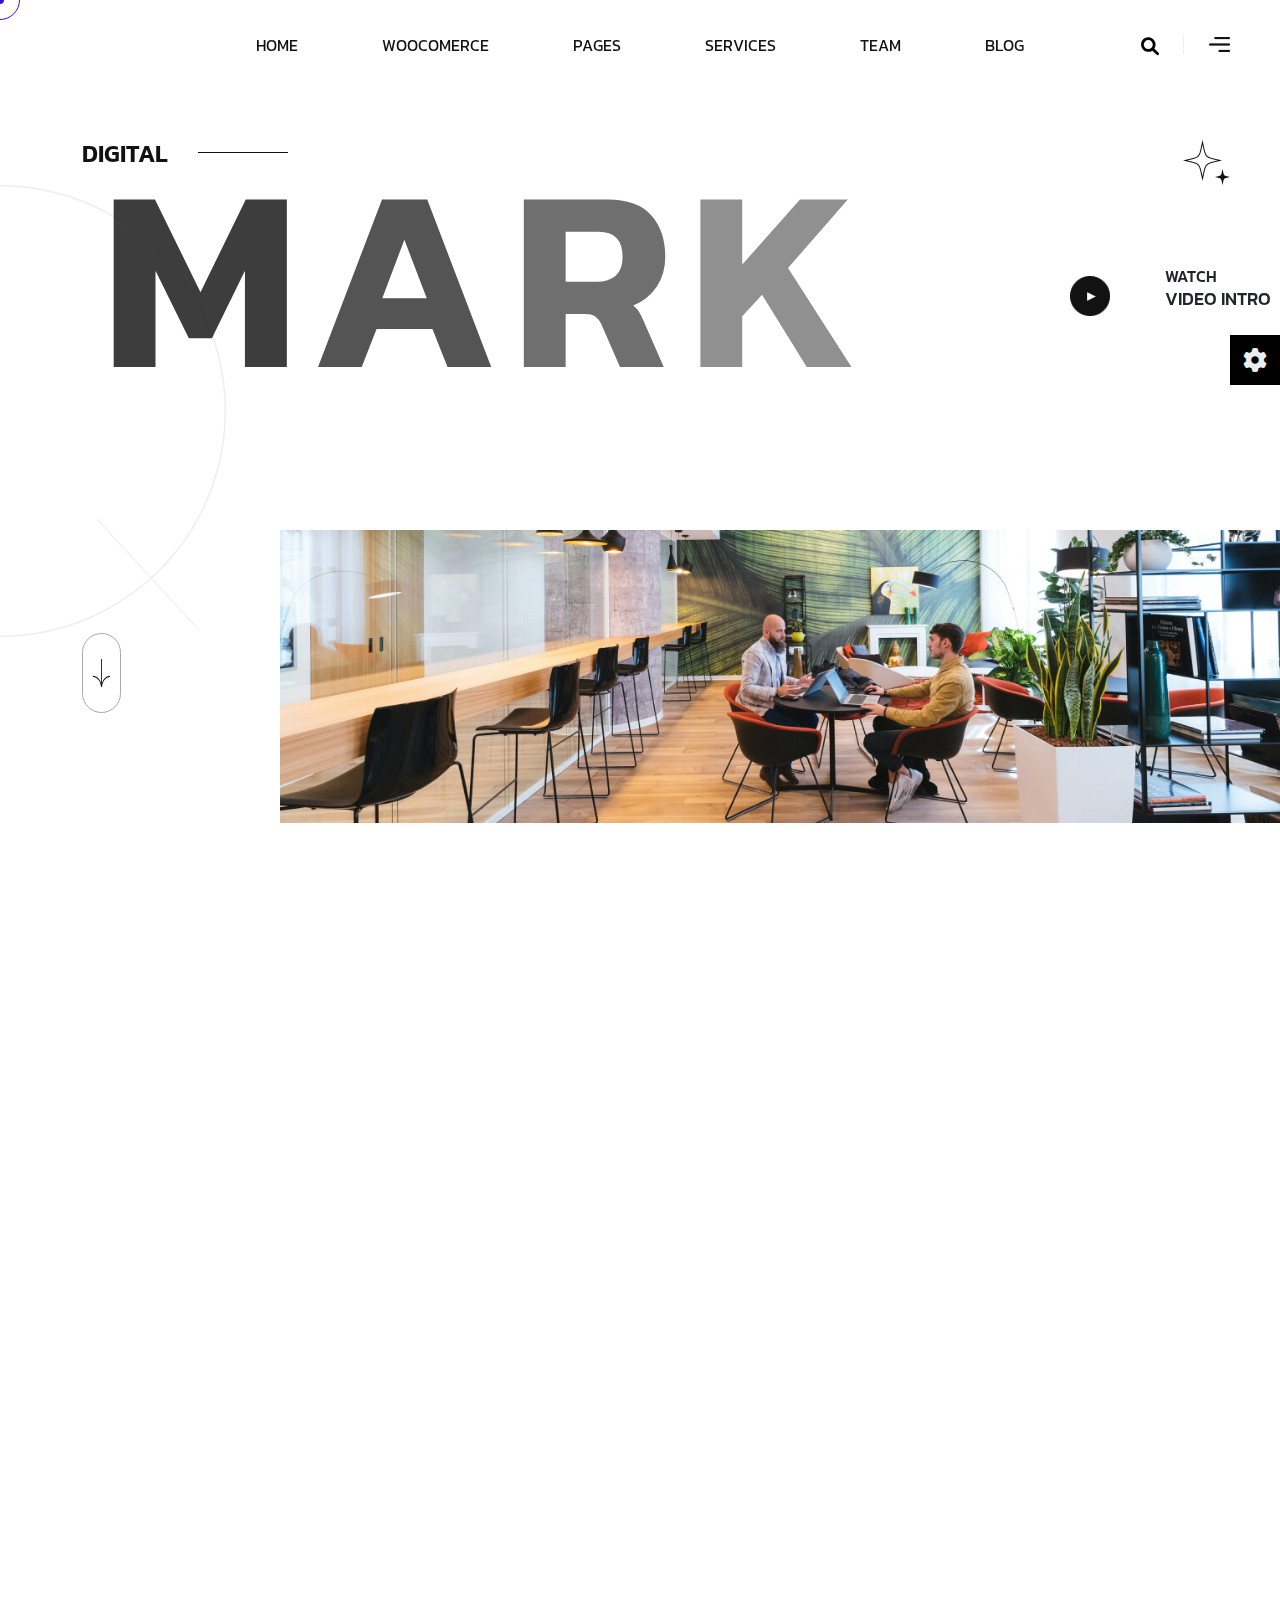
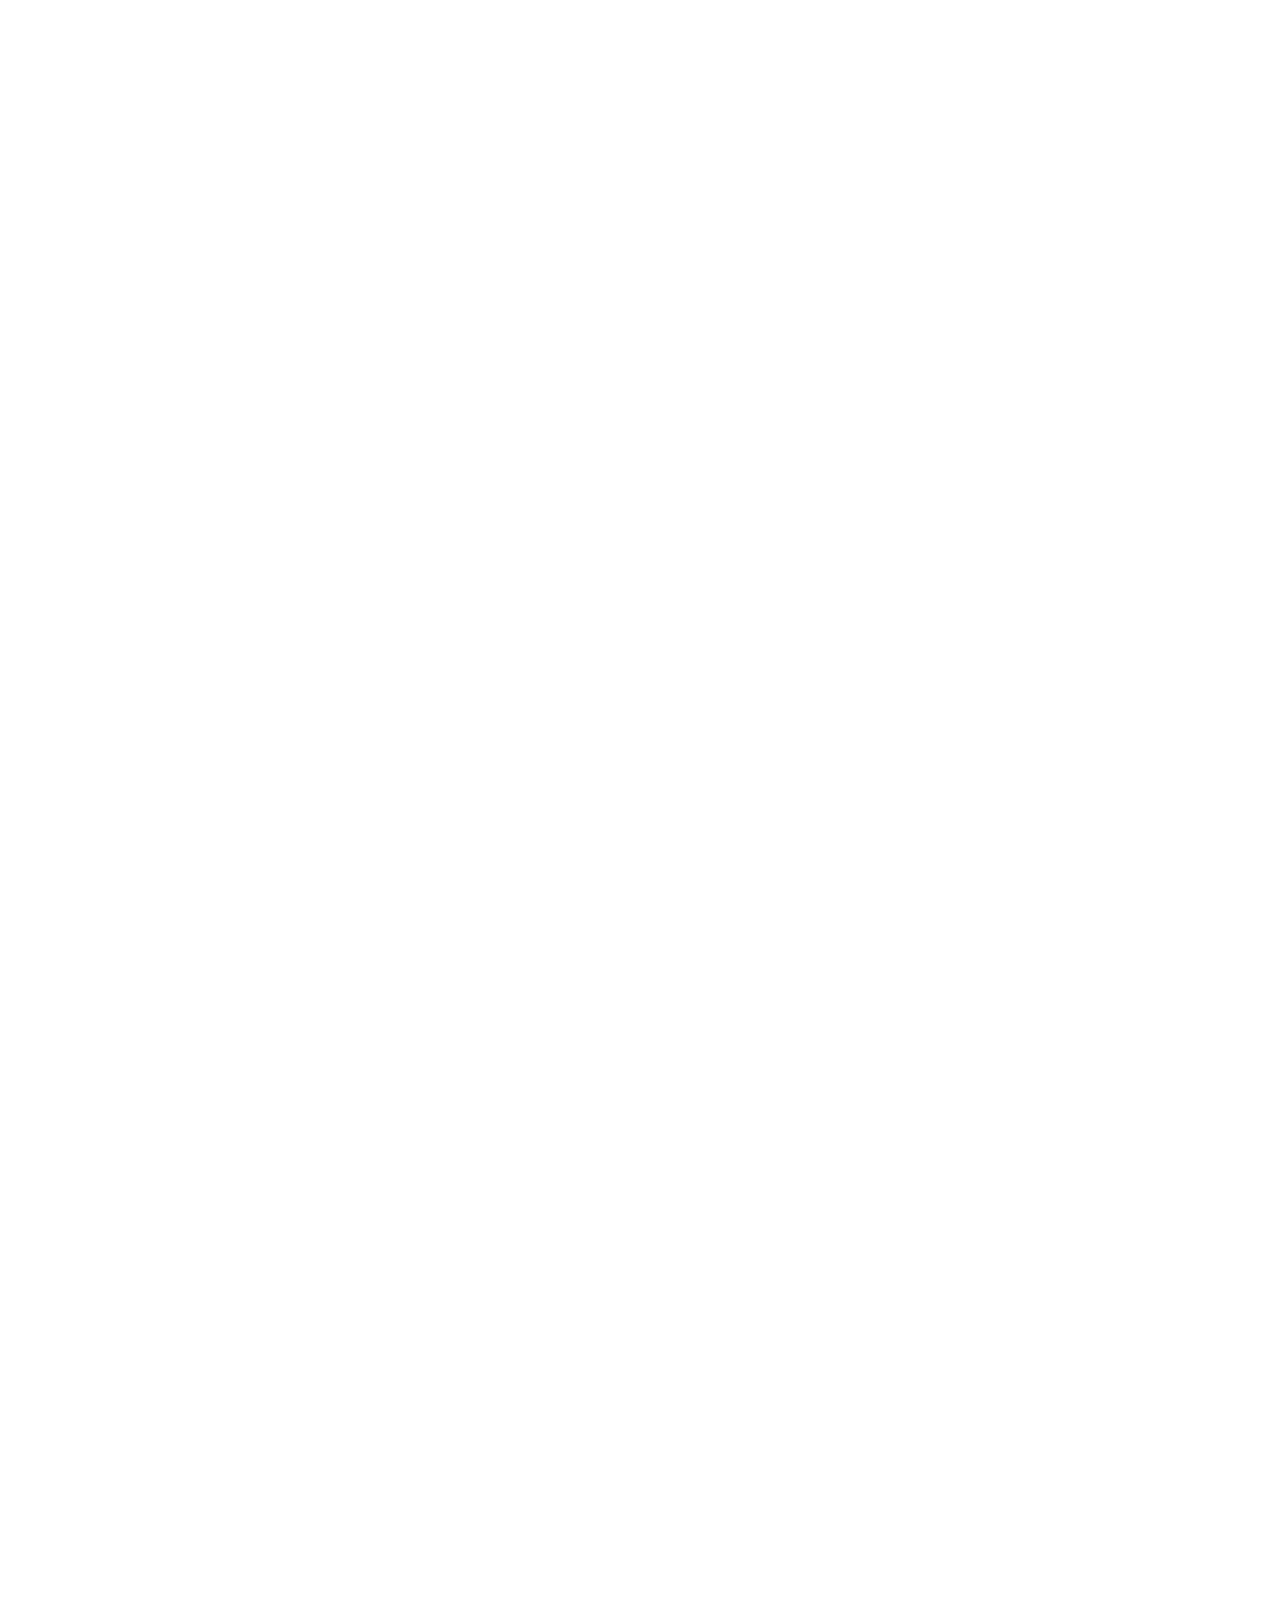
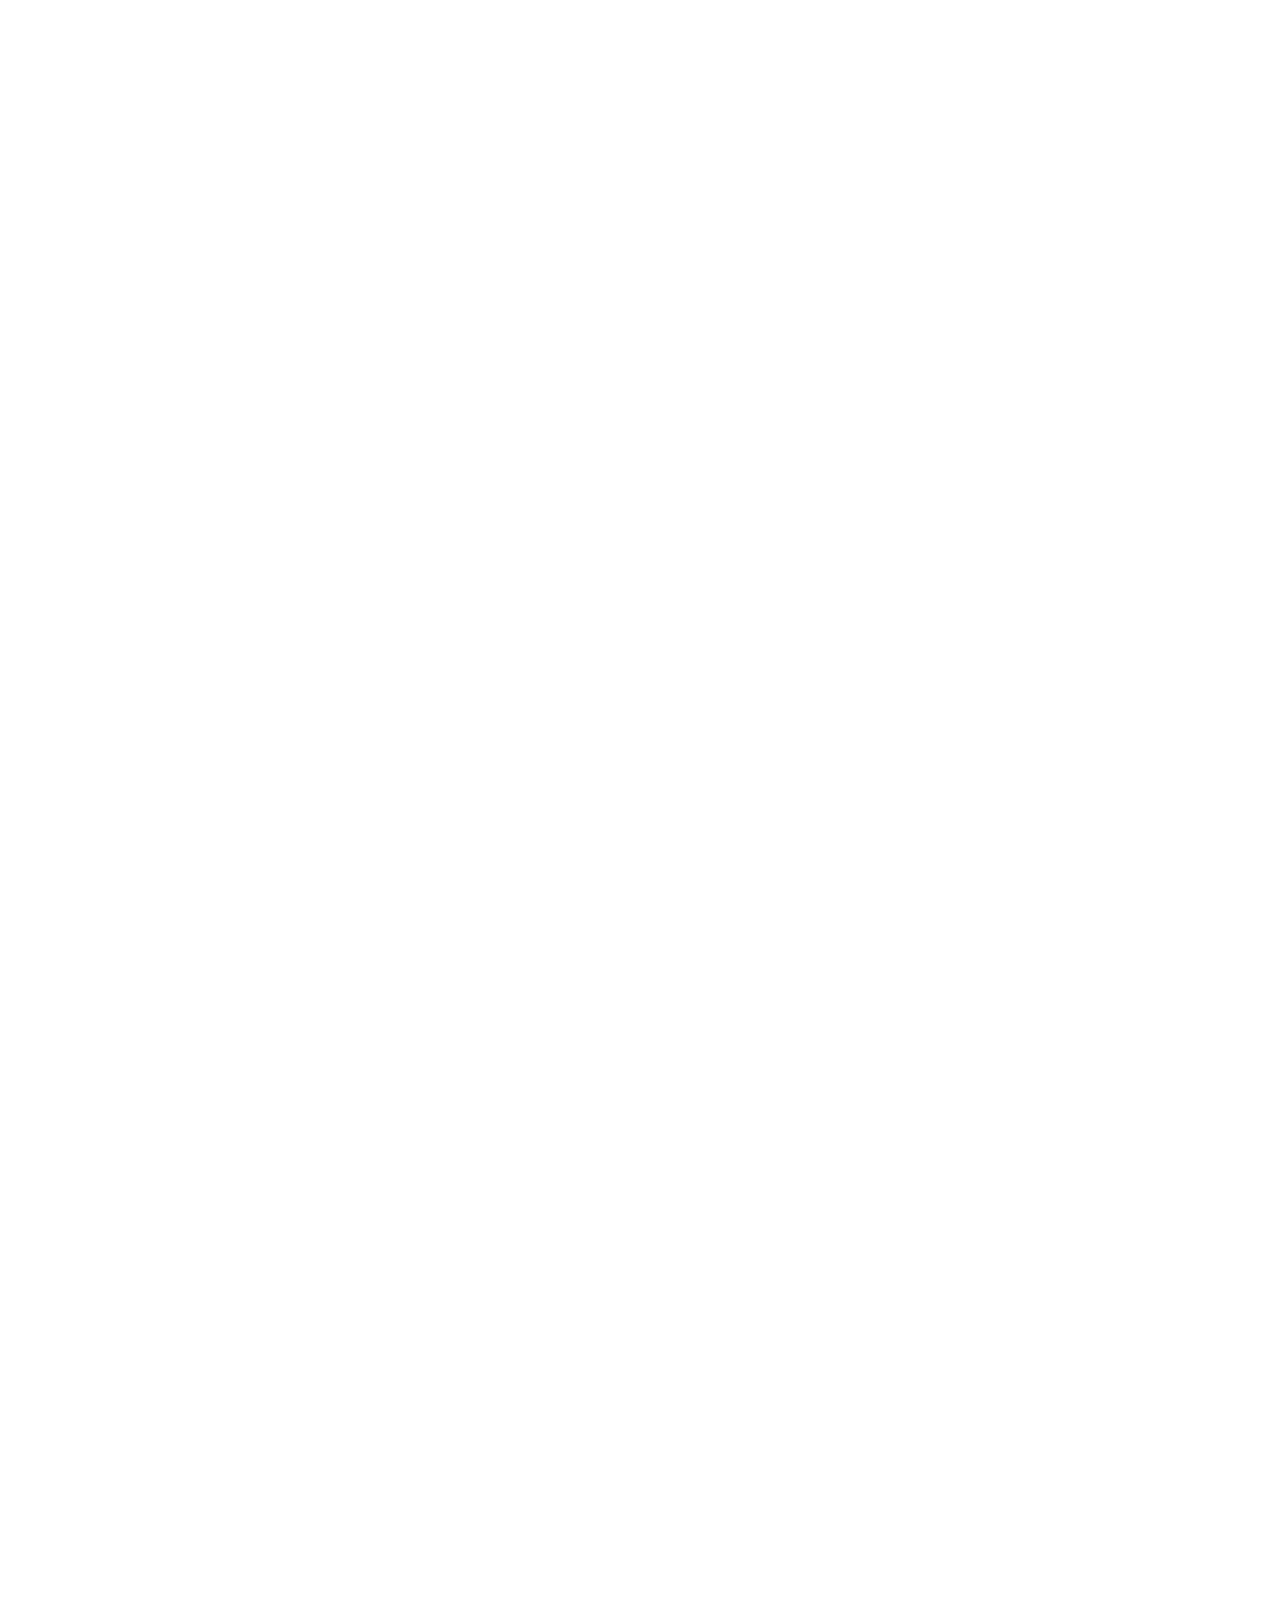
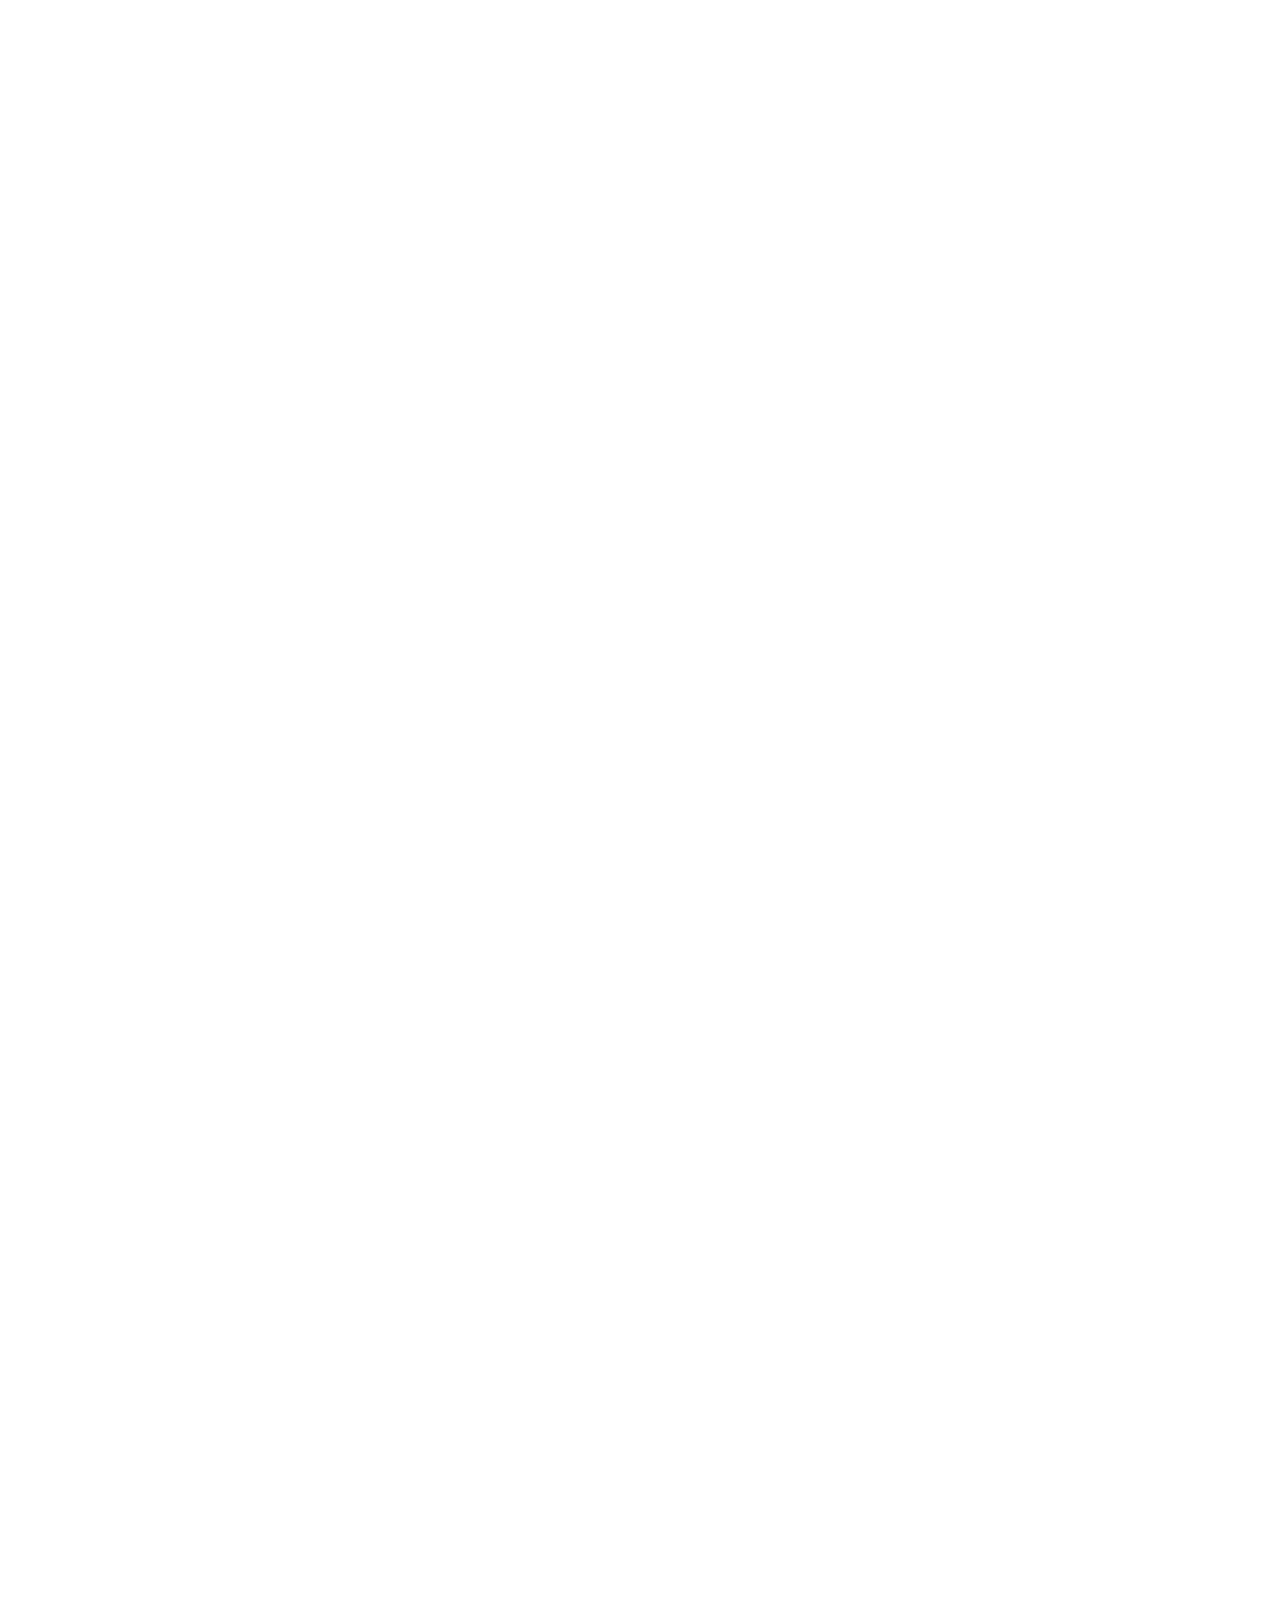
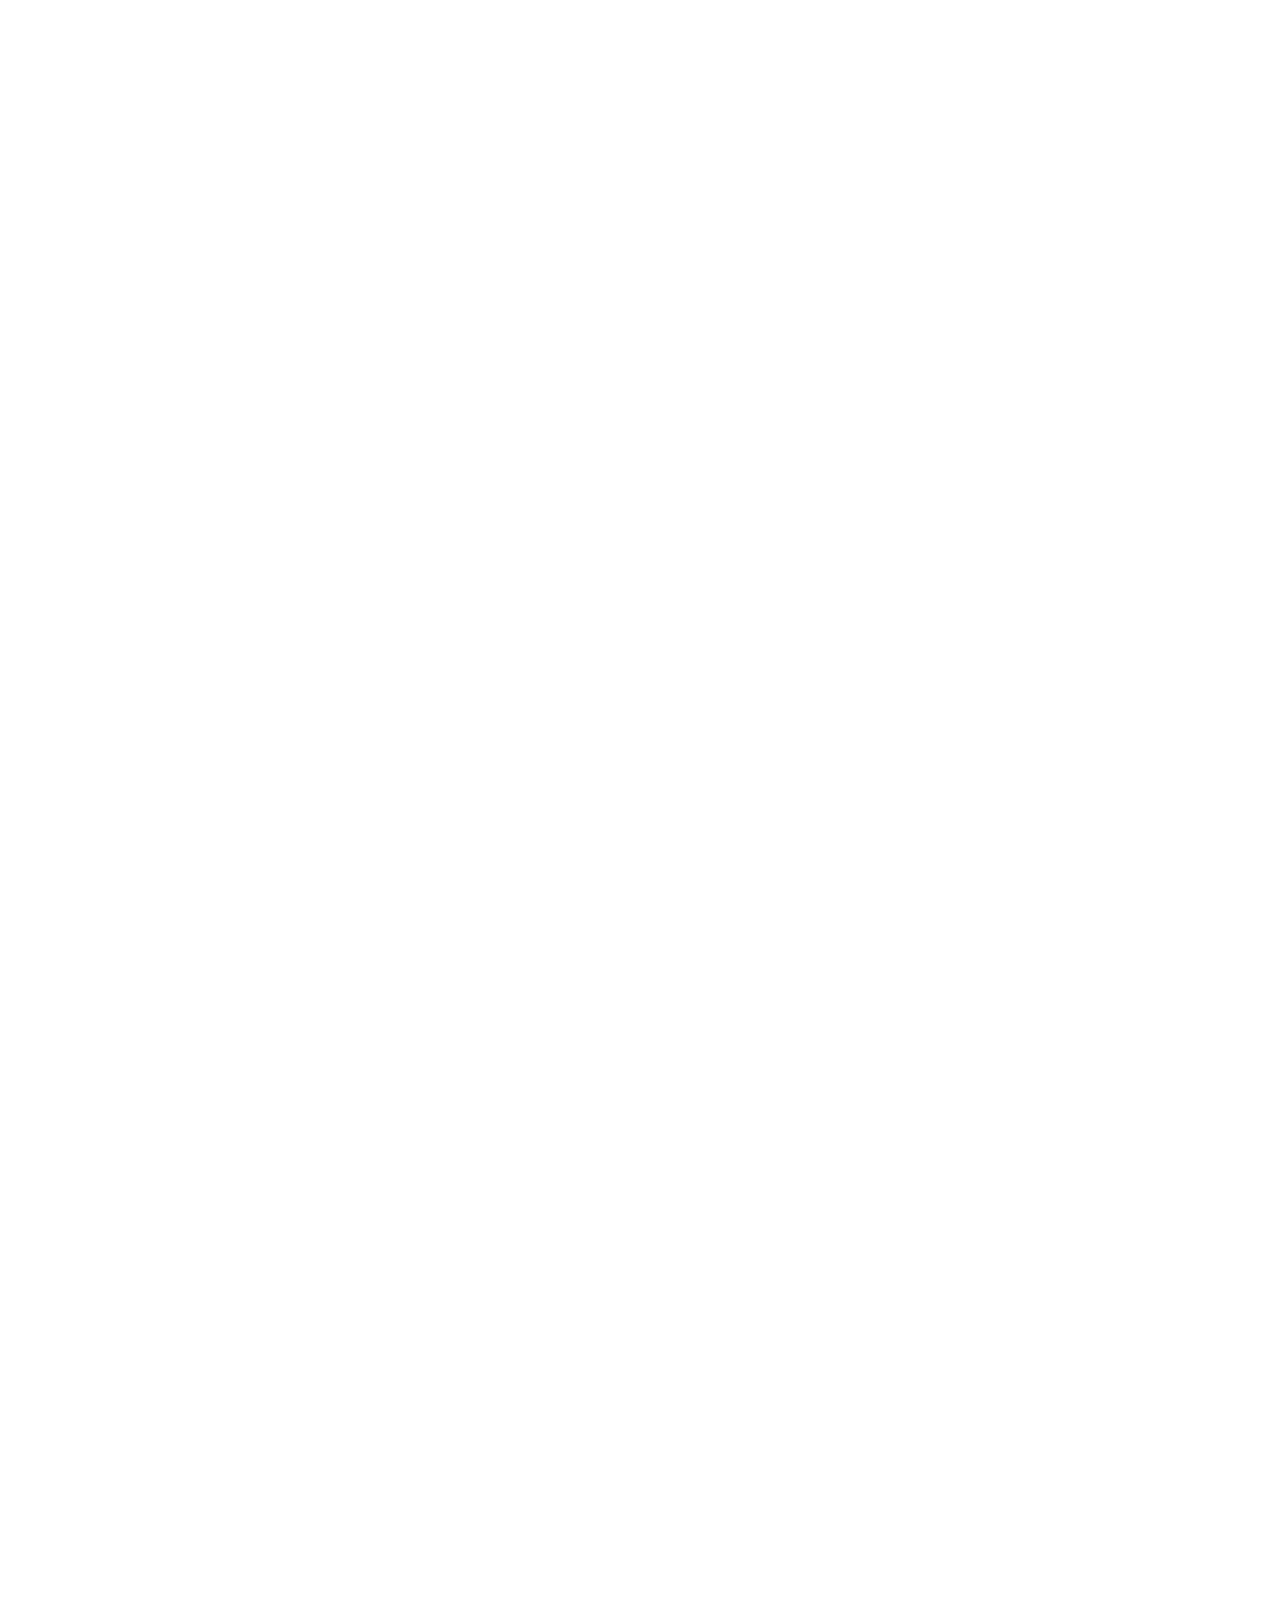
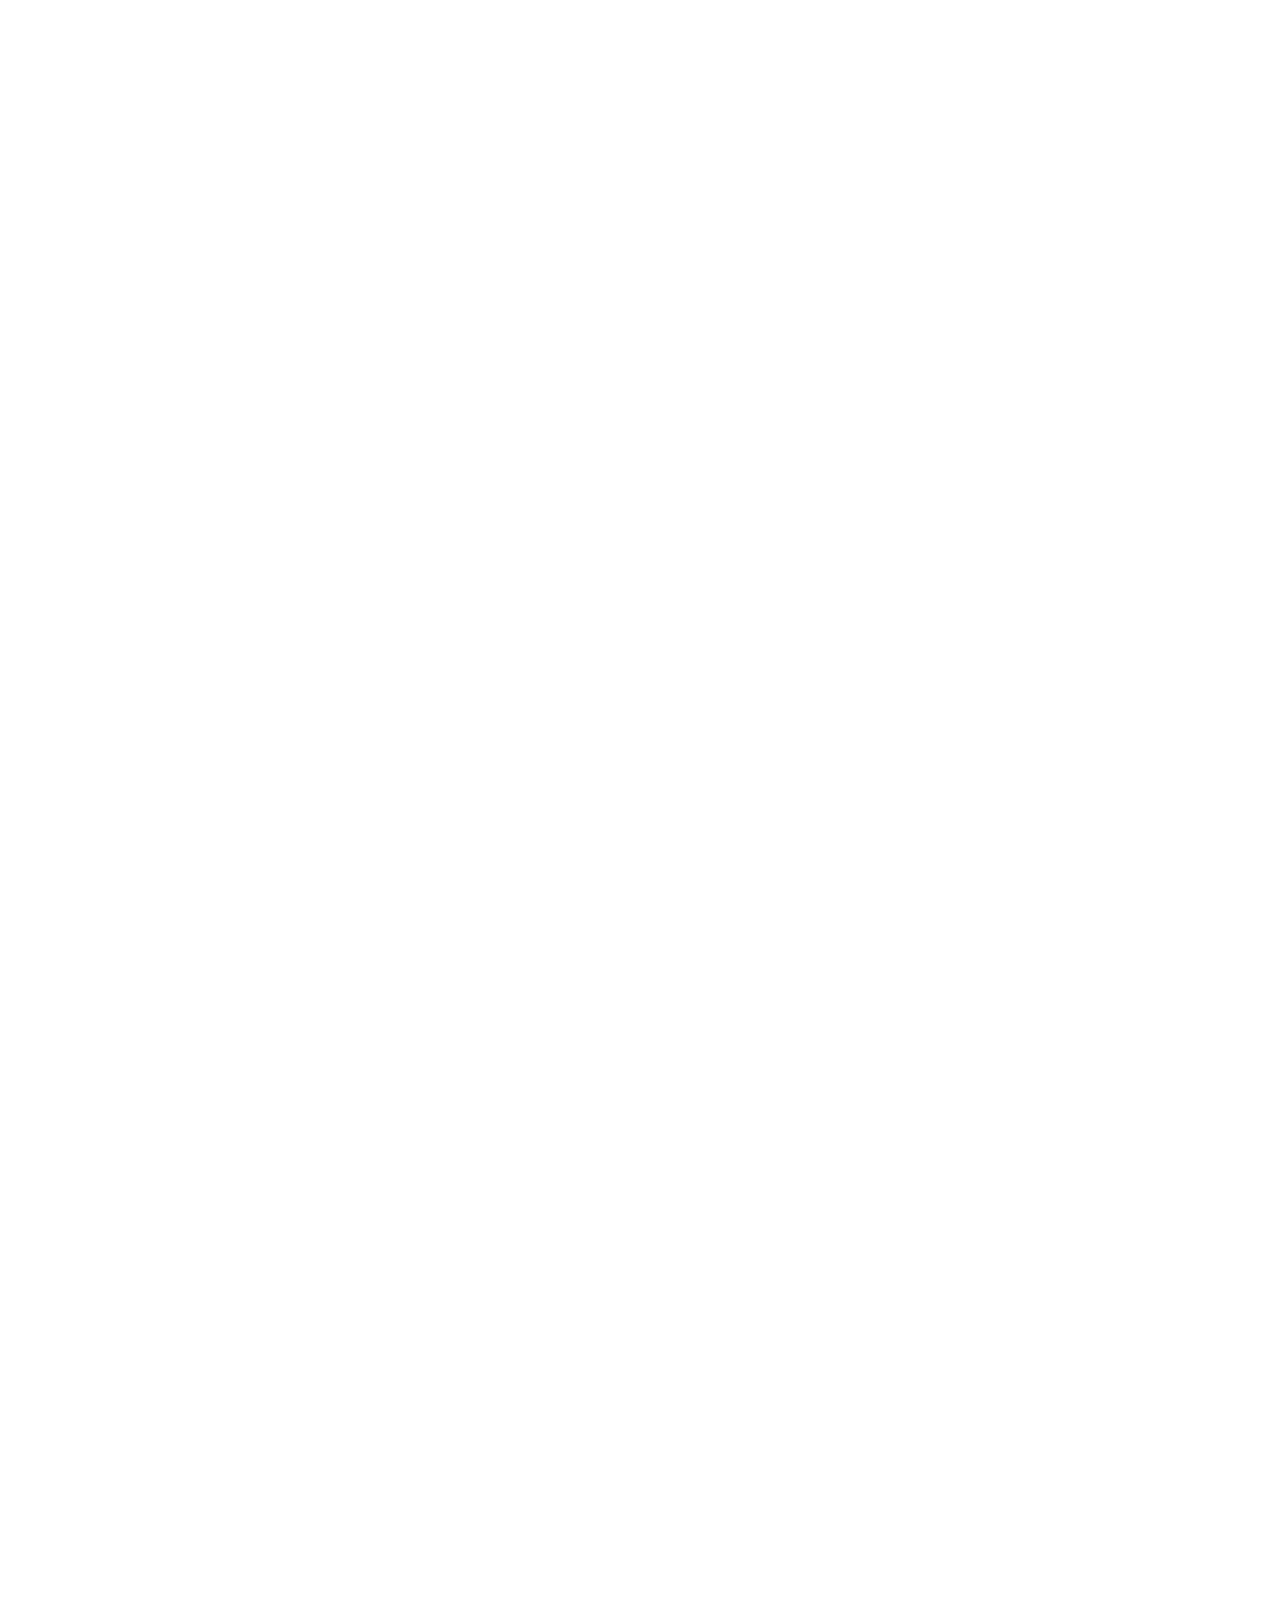
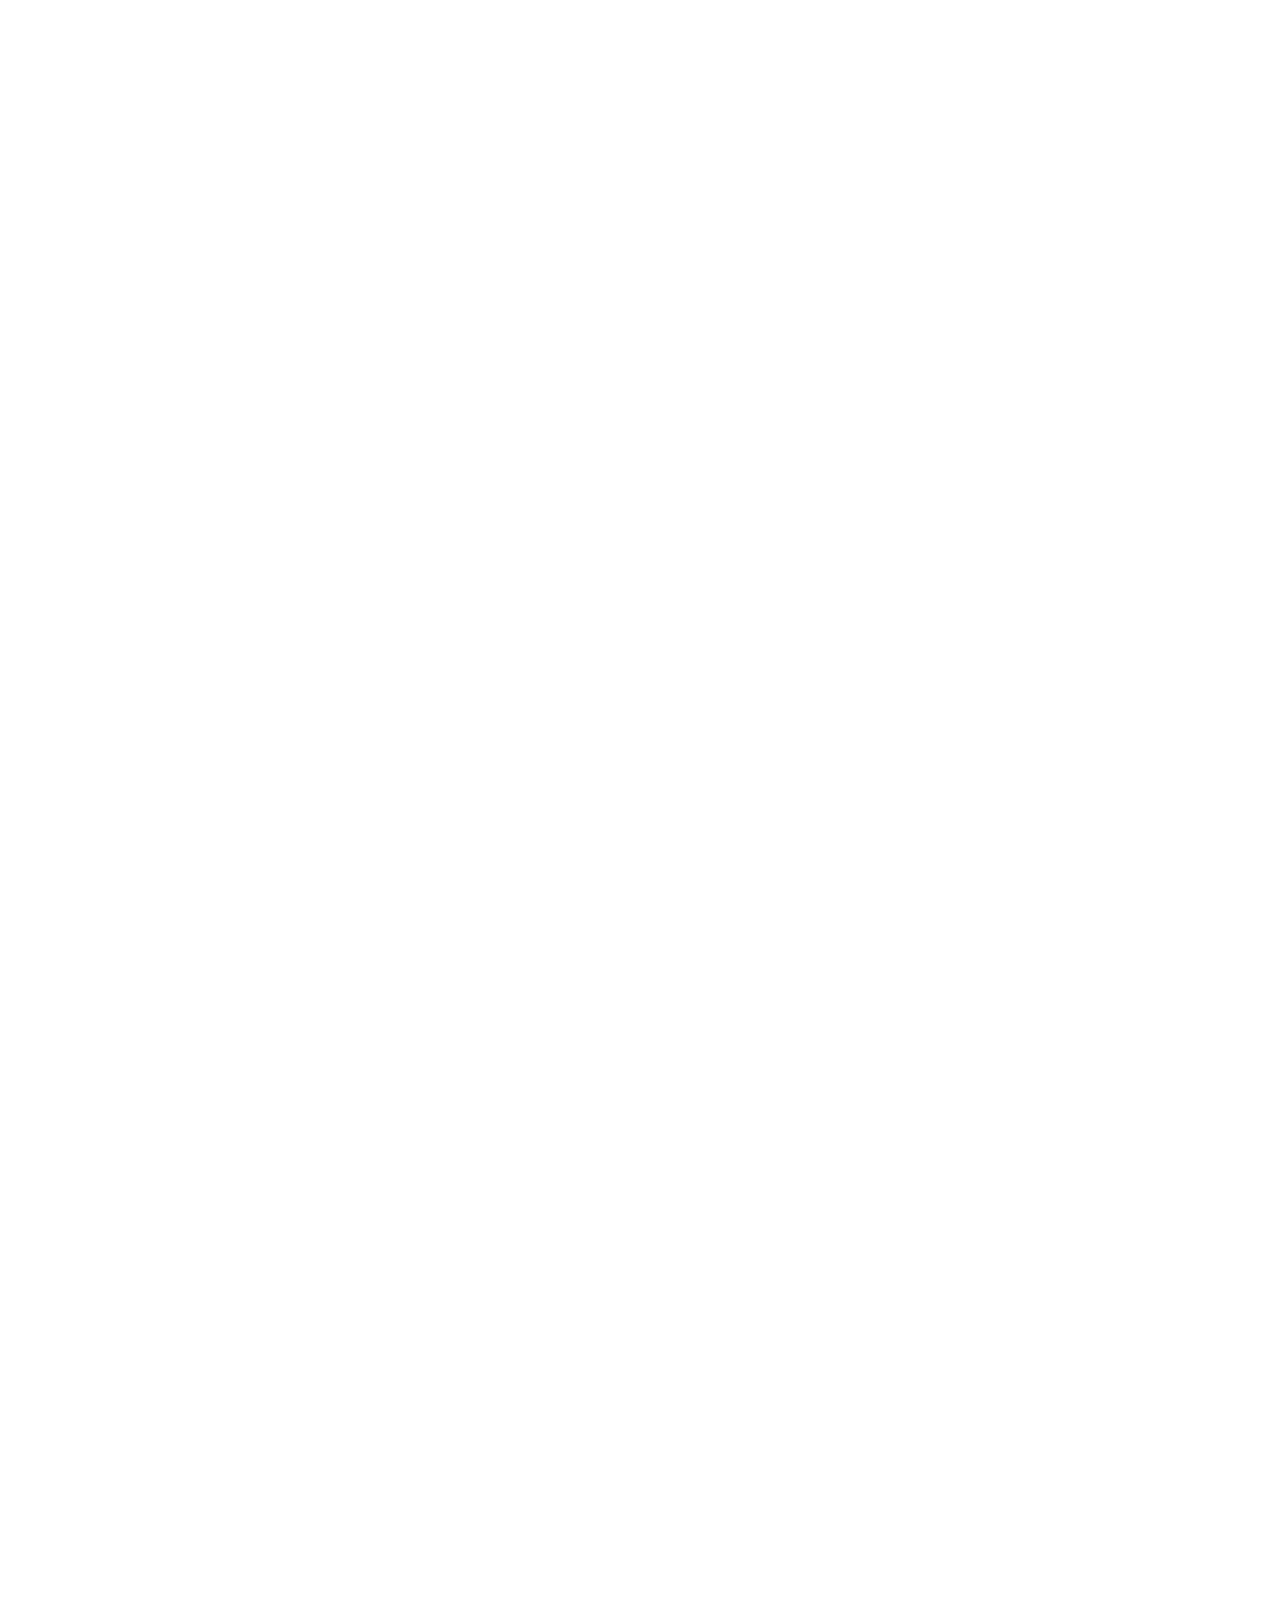
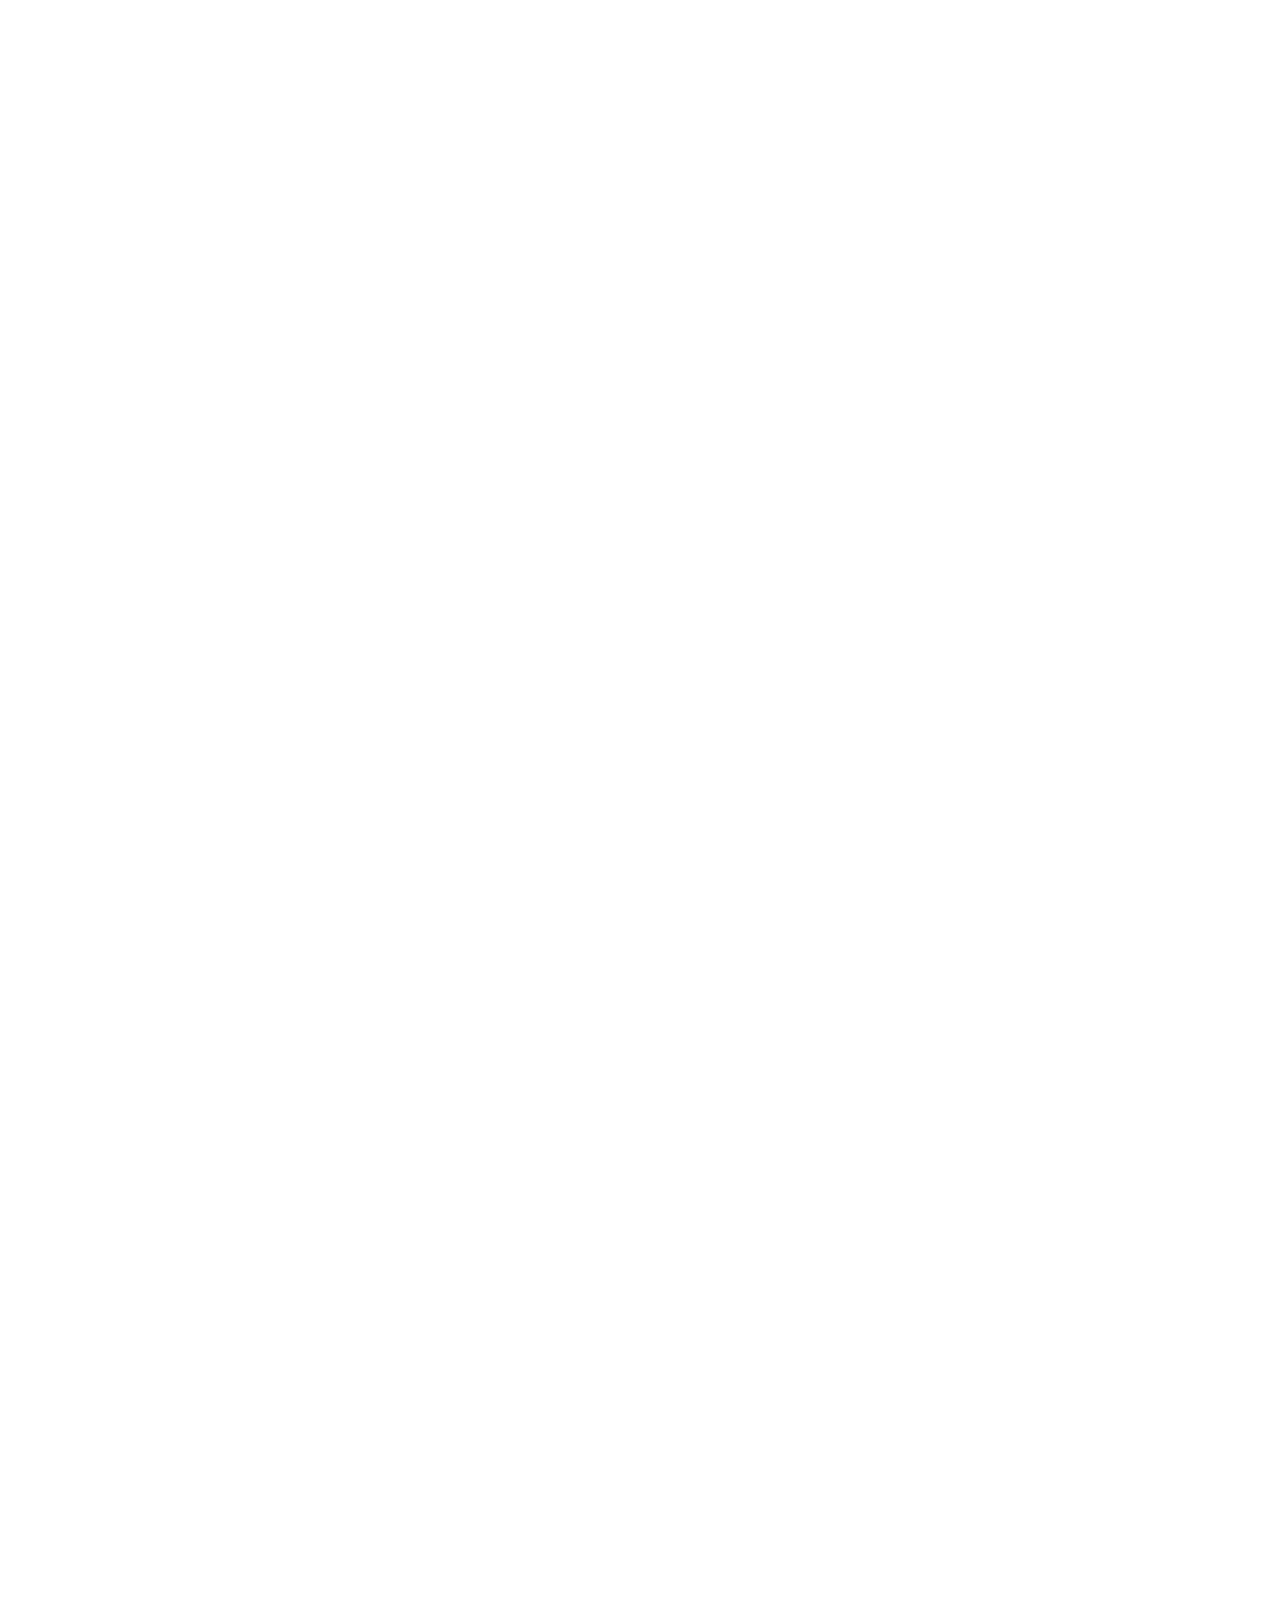
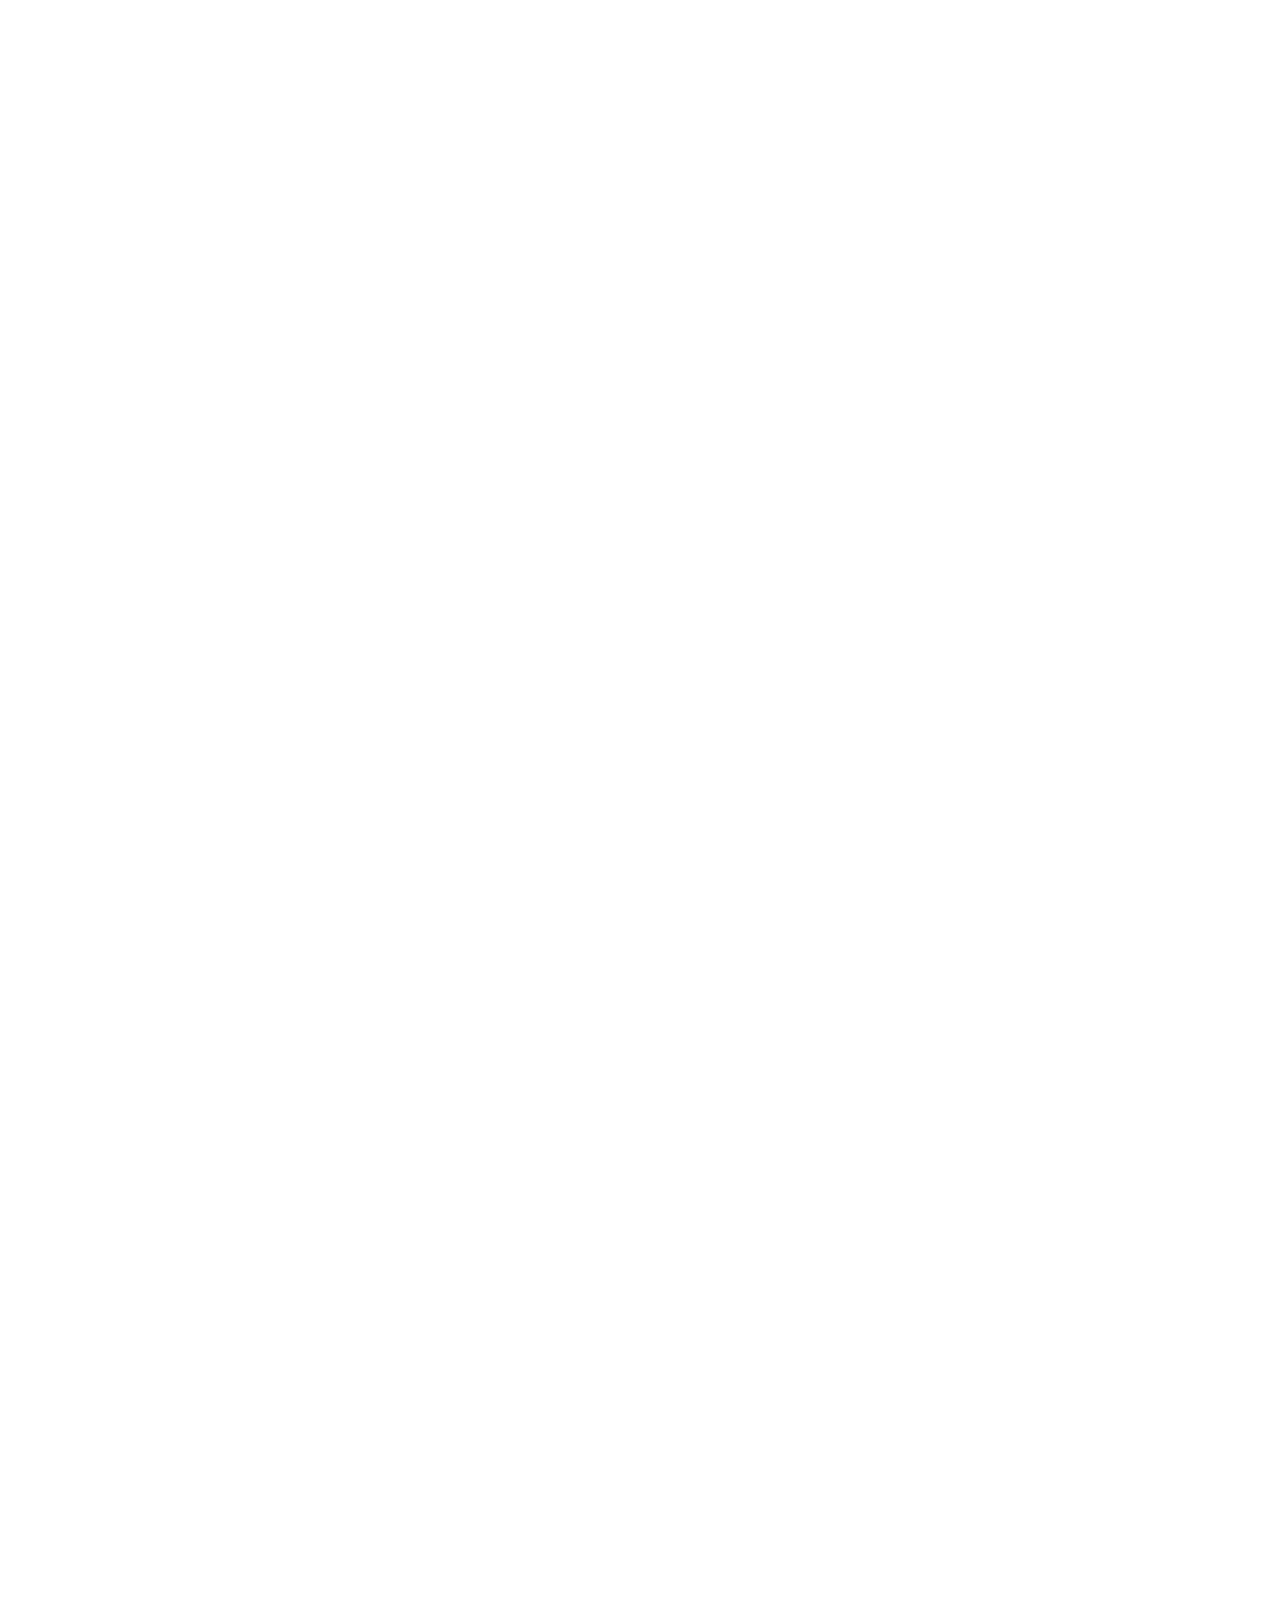
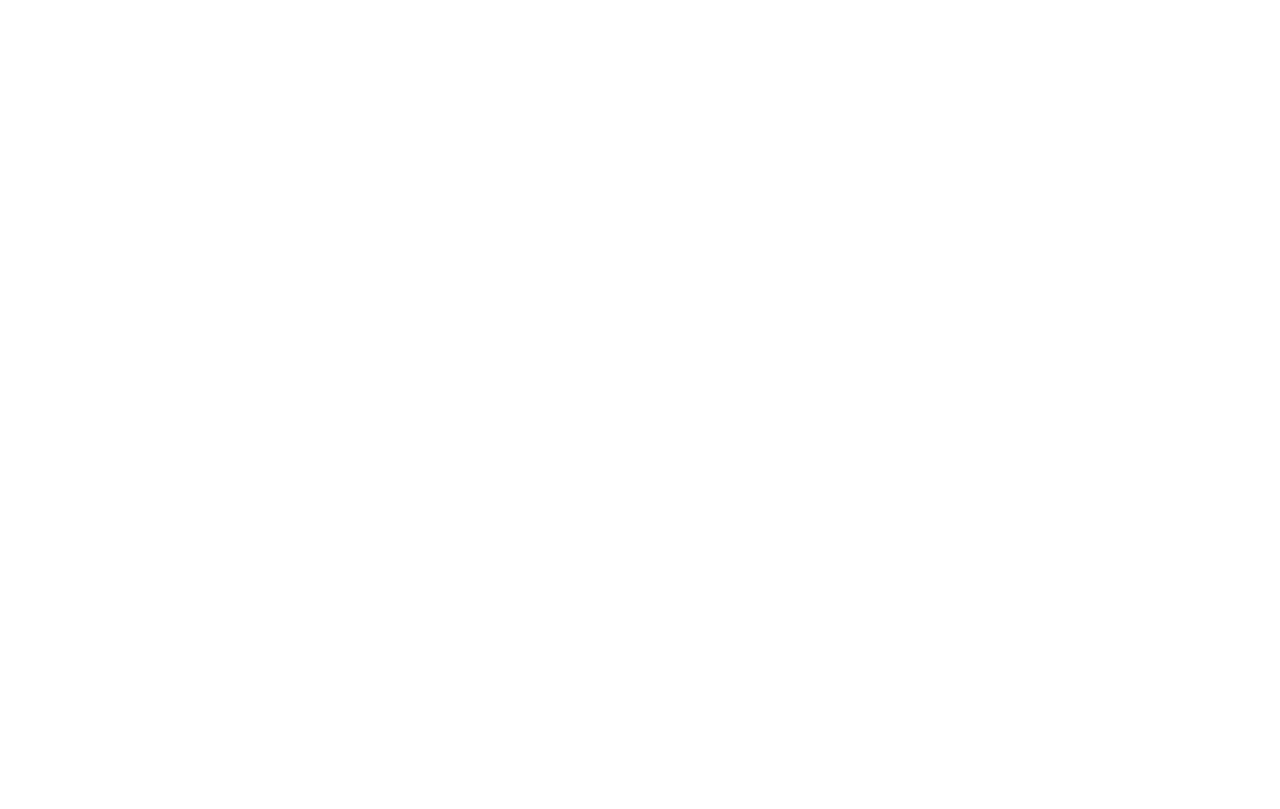
==== index.html @ cc972670 "project has been started" ====
<!DOCTYPE html>
<html lang="en">

<head>
  <meta charset="UTF-8">
  <meta http-equiv="X-UA-Compatible" content="IE=edge">
  <meta name="viewport" content="width=device-width, initial-scale=1.0">
  <meta name="description" content="Axtra HTML5 Template">

  <title>Home - Digital Marketing</title>

  <!-- Fav Icon -->
  <link rel="icon" type="image/x-icon" href="assets/imgs/logo/favicon.png">

  <!-- Google Fonts -->
  <link rel="preconnect" href="https://fonts.googleapis.com">
  <link rel="preconnect" href="https://fonts.gstatic.com" crossorigin>
  <link href="https://fonts.googleapis.com/css2?family=Kanit:wght@300;400;500;600;700&display=swap" rel="stylesheet">

  <!-- All CSS files -->
  <link rel="stylesheet" href="assets/css/bootstrap.min.css">
  <link rel="stylesheet" href="assets/css/all.min.css">
  <link rel="stylesheet" href="assets/css/swiper-bundle.min.css">
  <link rel="stylesheet" href="assets/css/progressbar.css">
  <link rel="stylesheet" href="assets/css/meanmenu.min.css">
  <link rel="stylesheet" href="assets/css/master.css">
  <link rel="stylesheet" href="style.css">
</head>


<body>
  <!-- Cursor Animation -->
  <div class="cursor1"></div>
  <div class="cursor2"></div>


  <!-- Preloader -->
  <div class="preloader">
    <div class="loading">
      <div class="bar bar1"></div>
      <div class="bar bar2"></div>
      <div class="bar bar3"></div>
      <div class="bar bar4"></div>
      <div class="bar bar5"></div>
      <div class="bar bar6"></div>
      <div class="bar bar7"></div>
      <div class="bar bar8"></div>
    </div>
  </div>


  <!-- Switcher Area Start -->
  <div class="switcher__area">
    <div class="switcher__icon">
      <button id="switcher_open"><i class="fa-solid fa-gear"></i></button>
      <button id="switcher_close"><i class="fa-solid fa-xmark"></i></button>
    </div>

    <div class="switcher__items">
      <div class="switcher__item">
        <div class="switch__title-wrap">
          <h2 class="switcher__title">Cursor</h2>
        </div>
        <div class="switcher__btn">
          <select name="cursor-style" id="cursor_style">
            <option value="1">default</option>
            <option selected value="2">animated</option>
          </select>
        </div>
      </div>

      <div class="switcher__item">
        <div class="switch__title-wrap">
          <h2 class="switcher__title">mode</h2>
        </div>
        <div class="switcher__btn mode-type wc-col-2">
          <button class="active" data-mode="light">light</button>
          <button data-mode="dark">dark</button>
        </div>
      </div>

      <div class="switcher__item">
        <div class="switch__title-wrap">
          <h2 class="switcher__title">Language Support</h2>
        </div>
        <div class="switcher__btn lang_dir wc-col-2">
          <button class="active" data-mode="ltr">LTR</button>
          <button data-mode="rtl">RTL</button>
        </div>
      </div>
    </div>
  </div>
  <!-- Switcher Area End -->



  <!-- Scroll Smoother -->
  <div class="has-smooth" id="has_smooth"></div>


  <!-- Go Top Button -->
  <button id="scroll_top" class="scroll-top"><i class="fa-solid fa-arrow-up"></i></button>


  <!-- Header area start -->
  <header class="header__area-3">
    <div class="header__inner-3">
      <div class="header__logo-2">
        <!-- <a href="index.html" class="logo-dark"><img src="assets/imgs/logo/logo-black.png" alt="Site Logo"></a>
        <a href="index.html" class="logo-light"><img src="assets/imgs/logo/site-logo-white-2.png" alt="Site Logo"></a> -->
      </div>
      <div class="header__nav-2">
        <ul class="main-menu-3 menu-anim">
          <li class="has-megamenu"><a href="#">home</a>
            <ul class="mega-menu">
              <li>
                <div class="menu-heading">Agency</div>
                <ul>
                  <li><a href="index.html">Digital Maketing</a></li>
                  <li><a href="index-2.html">Design Studio </a></li>
                  <li><a href="index-3.html">Digital Agency</a></li>
                  <li><a href="index-7.html">creative Agency</a></li>
                  <li><a href="index-6.html">Startup Agency</a></li>
                  <li><a href="index-8.html">modern agency</a></li>
                  <li><a href="index-4.html">personal Portfolio</a></li>
                </ul>
              </li>
              <li>
                <div class="menu-heading">Agency Dark</div>
                <ul>
                  <li><a href="index-dark.html">Digital Maketing</a></li>
                  <li><a href="index-2-dark.html">Design Studio</a></li>
                  <li><a href="index-3-dark.html">Digital Agency</a></li>
                  <li><a href="index-7-dark.html">creative Agency</a></li>
                  <li><a href="index-6-dark.html">Startup Agency</a></li>
                  <li><a href="index-8-dark.html">modern agency</a></li>
                  <li><a href="index-4-dark.html">personal Portfolio</a></li>
                </ul>
              </li>
              <li>
                <div class="menu-heading">Portfolio</div>
                <ul>

                  <li><a href="index-5.html">portfolio showcase</a></li>
                  <li><a href="index-10.html">showcase carousel</a></li>
                  <li><a href="index-12.html">Interactive link</a></li>
                  <li><a href="index-13.html">portfolio masonry</a></li>
                  <li><a href="index-14.html">vertical grid</a></li>
                  <li><a href="index-15.html">Interactive image slider</a></li>
                  <li><a href="index-16.html">showcase parallax</a></li>
                  <li><a href="index-17.html">logo showcase</a></li>
                  <li><a href="index-9.html">showcase slider</a></li>
                  <li><a href="index-11.html">Interactive hover showcase</a></li>
                </ul>
              </li>
              <li>
                <div class="menu-heading">Portfolio dark</div>
                <ul>
                  <li><a href="index-5-dark.html">portfolio showcase</a></li>
                  <li><a href="index-10-dark.html">showcase carousel</a></li>
                  <li><a href="index-12-dark.html">Interactive link</a></li>
                  <li><a href="index-13-dark.html">portfolio masonry</a></li>
                  <li><a href="index-14-dark.html">vertical grid</a></li>
                  <li><a href="index-15-dark.html">Interactive image slider</a></li>
                  <li><a href="index-16-dark.html">showcase parallax</a></li>
                  <li><a href="index-17-dark.html">logo showcase</a></li>
                </ul>
              </li>
              <li>
                <div class="menu-heading">woocommerce</div>
                <ul>
                  <li><a href="index-woocommerce.html">Home</a></li>
                  <li><a href="shop-full-width.html">shop - full width</a></li>
                  <li><a href="shop-sidebar.html">shop - sidebar</a></li>
                  <li><a href="shop-single.html">product details</a></li>
                </ul>
              </li>
            </ul>
          </li>
          <li><a href="index-woocommerce.html">woocomerce</a>
            <ul class="main-dropdown">
              <li><a href="index-woocommerce.html">Home</a></li>
              <li><a href="#">shop</a>
                <ul class="sub-dropdown">
                  <li><a href="shop-full-width.html">shop - full width</a></li>
                  <li><a href="shop-sidebar.html">shop - sidebar</a></li>
                </ul>
              </li>
              <li><a href="shop-single.html">product details</a></li>
              <li><a href="shop-cart.html">cart</a></li>
              <li><a href="shop-checkout.html">checkout</a></li>
              <li><a href="sign-up.html">sign up</a></li>
              <li><a href="sign-in.html">sign in</a></li>
              <li><a href="password-reset.html">reset password</a></li>
              <li><a href="woocomerce-category.html">product category</a></li>
              <li><a href="account.html">Profile</a></li>
            </ul>
          </li>
          <li class="has-megamenu"><a href="about.html">Pages</a>
            <ul class="mega-menu">
              <li>
                <a>Service</a>
                <ul>
                  <li><a href="service.html">service</a></li>
                  <li><a href="service-dark.html">service dark</a></li>
                  <li><a href="service-2.html">service V.2</a></li>
                  <li><a href="service-2-dark.html">service V.2 dark</a></li>
                  <li><a href="service-3.html">service V.3</a></li>
                  <li><a href="service-3-dark.html">service V.3 dark</a></li>
                  <li><a href="service-4.html">service V.4</a></li>
                  <li><a href="service-4-dark.html">service V.4 dark</a></li>
                  <li><a href="service-5.html">service V.5</a></li>
                  <li><a href="service-5-dark.html">service V.5 dark</a></li>
                  <li><a href="service-6.html">service V.6</a></li>
                  <li><a href="service-6-dark.html">service V.6 dark</a></li>
                  <li><a href="service-details.html">service details</a></li>
                  <li><a href="service-details-dark.html">service details dark</a></li>
                </ul>
              </li>
              <li>
                <a>portfolio</a>
                <ul>
                  <li><a href="portfolio.html">portfolio</a></li>
                  <li><a href="portfolio-dark.html">portfolio dark</a></li>
                  <li><a href="portfolio-2.html">portfolio v.2</a></li>
                  <li><a href="portfolio-2-dark.html">portfolio v.2 dark</a></li>
                  <li><a href="portfolio-3.html">portfolio v.3</a></li>
                  <li><a href="portfolio-3-dark.html">portfolio v.3 dark</a></li>
                  <li><a href="portfolio-4.html">portfolio v.4</a></li>
                  <li><a href="portfolio-4-dark.html">portfolio v.4 dark</a></li>
                  <li><a href="portfolio-5.html">portfolio v.5</a></li>
                  <li><a href="portfolio-5-dark.html">portfolio v.5 dark</a></li>
                  <li><a href="portfolio-details.html">portfolio details</a></li>
                  <li><a href="portfolio-details-dark.html">portfolio details dark</a></li>
                </ul>
              </li>
              <li>
                <a>team</a>
                <ul>
                  <li><a href="team.html">Team</a></li>
                  <li><a href="team-dark.html">Team dark</a></li>
                  <li><a href="team-details.html">Team Details</a></li>
                  <li><a href="team-details-dark.html">Team Details dark</a></li>
                  <li><a href="career.html">career</a></li>
                  <li><a href="career-dark.html">career dark</a></li>
                  <li><a href="job-details.html">job details</a></li>
                  <li><a href="job-details-dark.html">job details dark</a></li>
                </ul>
              </li>
              <li>
                <a>blog</a>
                <ul>
                  <li><a href="blog.html">blog</a></li>
                  <li><a href="blog-dark.html">blog dark</a></li>
                  <li><a href="blog-2.html">blog v.2</a></li>
                  <li><a href="blog-2-dark.html">blog v.2 dark</a></li>
                  <li><a href="category.html">category</a></li>
                  <li><a href="category-dark.html">category dark</a></li>
                  <li><a href="blog-details.html">blog details</a></li>
                  <li><a href="blog-details-dark.html">blog details dark</a></li>
                </ul>
              </li>
              <li>
                <a>Others</a>
                <ul>
                  <li><a href="about.html">about</a></li>
                  <li><a href="about-dark.html">about dark</a></li>
                  <li><a href="faq.html">FAQs</a></li>
                  <li><a href="faq-dark.html">FAQs dark</a></li>
                  <li><a href="contact.html">contact</a></li>
                  <li><a href="contact-dark.html">contact dark</a></li>
                  <li><a href="404.html">404</a></li>
                  <li><a href="404-dark.html">404 dark</a></li>
                </ul>
              </li>
            </ul>
          </li>
          <li><a href="portfolio.html">services</a>
            <ul class="main-dropdown">
              <li><a href="service.html">service</a>
                <ul class="sub-dropdown">
                  <li><a href="service-dark.html">service dark</a></li>
                  <li><a href="service-2-dark.html">service V.2 dark</a></li>
                  <li><a href="service-3-dark.html">service V.3 dark</a></li>
                  <li><a href="service-4-dark.html">service V.4 dark</a></li>
                  <li><a href="service-5-dark.html">service V.5 dark</a></li>
                  <li><a href="service-6-dark.html">service V.6 dark</a></li>
                  <li><a href="service-details-dark.html">service details dark</a></li>
                </ul>
              </li>
              <li><a href="service-2.html">service V.2</a></li>
              <li><a href="service-3.html">service V.3</a></li>
              <li><a href="service-4.html">service V.4</a></li>
              <li><a href="service-5.html">service V.5</a></li>
              <li><a href="service-6.html">service V.6</a></li>
              <li><a href="service-details.html">service details</a></li>
            </ul>
          </li>
          <li><a href="team.html">team</a>
            <ul class="main-dropdown">
              <li><a href="team.html">team</a></li>
              <li><a href="team-details.html">team details</a></li>
            </ul>
          </li>
          <li><a href="blog.html">blog</a>
            <ul class="main-dropdown">
              <li><a href="blog.html">blog</a></li>
              <li><a href="blog-2.html">blog v.2</a></li>
              <li><a href="category.html">category</a></li>
              <li><a href="blog-details.html">blog details</a></li>
            </ul>
          </li>
        </ul>
      </div>
      <div class="header__nav-icon-3">
        <button class="search-icon" id="search_icon"><i class="fa-solid fa-magnifying-glass"></i></button>
        <button class="search-icon" id="search_close"><i class="fa-solid fa-xmark"></i></button>
        <button id="open_offcanvas"><img src="assets/imgs/icon/menu-black.png" alt="Menubar Icon"></button>
      </div>
    </div>
  </header>
  <div class="header__search">
    <form action="#">
      <input type="text" name="s" id="s" placeholder="Search..">
    </form>
  </div>
  <!-- Header area end -->


  <!-- Offcanvas area start -->
  <div class="offcanvas__area">
    <div class="offcanvas__body">
      <div class="offcanvas__left">
        <div class="offcanvas__logo">
          <a href="index.html"><img src="assets/imgs/logo/site-logo-white-2.png" alt="Offcanvas Logo"></a>
        </div>
        <div class="offcanvas__social">
          <h3 class="social-title">Follow Us</h3>
          <ul>
            <li><a href="#">Dribbble</a></li>
            <li><a href="#">Behance</a></li>
            <li><a href="#">Instagram</a></li>
            <li><a href="#">Facebook</a></li>
            <li><a href="#">Twitter</a></li>
            <li><a href="#">YouTube</a></li>
          </ul>
        </div>
        <div class="offcanvas__links">
          <ul>
            <li><a href="about.html">About</a></li>
            <li><a href="contact.html">contact</a></li>
            <li><a href="career.html">Career</a></li>
            <li><a href="blog.html">blog</a></li>
          </ul>
        </div>
      </div>
      <div class="offcanvas__mid">
        <div class="offcanvas__menu-wrapper">
          <nav class="offcanvas__menu">
            <ul class="menu-anim">
              <li><a>home</a>
                <ul>
                  <li><a href="index.html">Digital Maketing</a></li>
                  <li><a href="index-dark.html">Digital Maketing dark</a></li>
                  <li><a href="index-2.html">Design Studio </a></li>
                  <li><a href="index-2-dark.html">Design Studio dark</a></li>
                  <li><a href="index-3.html">Digital Agency</a></li>
                  <li><a href="index-3-dark.html">Digital Agency dark</a></li>
                  <li><a href="index-7.html">creative Agency</a></li>
                  <li><a href="index-7-dark.html">creative Agency dark</a></li>
                  <li><a href="index-6.html">Startup Agency</a></li>
                  <li><a href="index-6-dark.html">Startup Agency dark</a></li>
                  <li><a href="index-8.html">modern agency</a></li>
                  <li><a href="index-8-dark.html">modern agency dark</a></li>
                  <li><a href="index-4.html">personal Portfolio</a></li>
                  <li><a href="index-4-dark.html">personal Portfolio dark</a></li>
                  <li><a href="index-5.html">portfolio showcase</a></li>
                  <li><a href="index-5-dark.html">portfolio showcase dark</a></li>
                  <li><a href="index-10.html">showcase carousel</a></li>
                  <li><a href="index-10-dark.html">showcase carousel dark</a></li>
                  <li><a href="index-12.html">Interactive link </a></li>
                  <li><a href="index-12-dark.html">Interactive link dark</a></li>
                  <li><a href="index-13.html">portfolio masonry</a></li>
                  <li><a href="index-13-dark.html">portfolio masonry dark</a></li>
                  <li><a href="index-14.html">vertical grid</a></li>
                  <li><a href="index-14-dark.html">vertical grid dark</a></li>
                  <li><a href="index-15.html">Interactive image slider</a></li>
                  <li><a href="index-15-dark.html">Interactive image slider dark</a></li>
                  <li><a href="index-16.html">showcase parallax</a></li>
                  <li><a href="index-16-dark.html">showcase parallax dark</a></li>
                  <li><a href="index-17.html">logo showcase</a></li>
                  <li><a href="index-17-dark.html">logo showcase dark</a></li>
                  <li><a href="index-9.html">showcase slider</a></li>
                  <li><a href="index-11.html">Interactive hover showcase</a></li>
                </ul>
              </li>
              <li>
                <a>woocomerce</a>
                <ul>
                  <li><a href="index-woocommerce.html">Home</a></li>
                  <li><a>shop</a>
                    <ul>
                      <li><a href="shop-full-width.html">shop - full width</a></li>
                      <li><a href="shop-sidebar.html">shop - sidebar</a></li>
                    </ul>
                  </li>
                  <li><a href="shop-single.html">product details</a></li>
                  <li><a href="shop-cart.html">cart</a></li>
                  <li><a href="shop-checkout.html">checkout</a></li>
                  <li><a href="sign-up.html">sign up</a></li>
                  <li><a href="sign-in.html">sign in</a></li>
                  <li><a href="password-reset.html">reset password</a></li>
                  <li><a href="woocomerce-category.html">product category</a></li>
                  <li><a href="account.html">Profile</a></li>
                </ul>
              </li>
              <li>
                <a>Service</a>
                <ul>
                  <li><a href="service.html">service</a></li>
                  <li><a href="service-dark.html">service dark</a></li>
                  <li><a href="service-2.html">service V.2</a></li>
                  <li><a href="service-2-dark.html">service V.2 dark</a></li>
                  <li><a href="service-3.html">service V.3</a></li>
                  <li><a href="service-3-dark.html">service V.3 dark</a></li>
                  <li><a href="service-4.html">service V.4</a></li>
                  <li><a href="service-4-dark.html">service V.4 dark</a></li>
                  <li><a href="service-5.html">service V.5</a></li>
                  <li><a href="service-5-dark.html">service V.5 dark</a></li>
                  <li><a href="service-6.html">service V.6</a></li>
                  <li><a href="service-6-dark.html">service V.6 dark</a></li>
                  <li><a href="service-details.html">service details</a></li>
                  <li><a href="service-details-dark.html">service details dark</a></li>
                </ul>
              </li>
              <li><a>pages</a>
                <ul>

                  <li>
                    <a>Service</a>
                    <ul>
                      <li><a href="service.html">service</a></li>
                      <li><a href="service-dark.html">service dark</a></li>
                      <li><a href="service-2.html">service V.2</a></li>
                      <li><a href="service-2-dark.html">service V.2 dark</a></li>
                      <li><a href="service-3.html">service V.3</a></li>
                      <li><a href="service-3-dark.html">service V.3 dark</a></li>
                      <li><a href="service-4.html">service V.4</a></li>
                      <li><a href="service-4-dark.html">service V.4 dark</a></li>
                      <li><a href="service-5.html">service V.5</a></li>
                      <li><a href="service-5-dark.html">service V.5 dark</a></li>
                      <li><a href="service-6.html">service V.6</a></li>
                      <li><a href="service-6-dark.html">service V.6 dark</a></li>
                      <li><a href="service-details.html">service details</a></li>
                      <li><a href="service-details-dark.html">service details dark</a></li>
                    </ul>
                  </li>
                  <li>
                    <a>portfolio</a>
                    <ul>
                      <li><a href="portfolio.html">portfolio</a></li>
                      <li><a href="portfolio-dark.html">portfolio dark</a></li>
                      <li><a href="portfolio-2.html">portfolio v.2</a></li>
                      <li><a href="portfolio-2-dark.html">portfolio v.2 dark</a></li>
                      <li><a href="portfolio-3.html">portfolio v.3</a></li>
                      <li><a href="portfolio-3-dark.html">portfolio v.3 dark</a></li>
                      <li><a href="portfolio-4.html">portfolio v.4</a></li>
                      <li><a href="portfolio-4-dark.html">portfolio v.4 dark</a></li>
                      <li><a href="portfolio-5.html">portfolio v.5</a></li>
                      <li><a href="portfolio-5-dark.html">portfolio v.5 dark</a></li>
                      <li><a href="portfolio-details.html">portfolio details</a></li>
                      <li><a href="portfolio-details-dark.html">portfolio details dark</a></li>
                    </ul>
                  </li>
                  <li>
                    <a>team</a>
                    <ul>
                      <li><a href="team.html">Team</a></li>
                      <li><a href="team-dark.html">Team dark</a></li>
                      <li><a href="team-details.html">Team Details</a></li>
                      <li><a href="team-details-dark.html">Team Details dark</a></li>
                      <li><a href="career.html">career</a></li>
                      <li><a href="career-dark.html">career dark</a></li>
                      <li><a href="job-details.html">job details</a></li>
                      <li><a href="job-details-dark.html">job details dark</a></li>
                    </ul>
                  </li>
                  <li>
                    <a>blog</a>
                    <ul>
                      <li><a href="blog.html">blog</a></li>
                      <li><a href="blog-dark.html">blog dark</a></li>
                      <li><a href="blog-2.html">blog v.2</a></li>
                      <li><a href="blog-2-dark.html">blog v.2 dark</a></li>
                      <li><a href="category.html">category</a></li>
                      <li><a href="category-dark.html">category dark</a></li>
                      <li><a href="blog-details.html">blog details</a></li>
                      <li><a href="blog-details-dark.html">blog details dark</a></li>
                    </ul>
                  </li>
                  <li>
                    <a>Others</a>
                    <ul>
                      <li><a href="about.html">about</a></li>
                      <li><a href="about-dark.html">about dark</a></li>
                      <li><a href="faq.html">FAQs</a></li>
                      <li><a href="faq-dark.html">FAQs dark</a></li>
                      <li><a href="contact.html">contact</a></li>
                      <li><a href="contact-dark.html">contact dark</a></li>
                      <li><a href="404.html">404</a></li>
                      <li><a href="404-dark.html">404 dark</a></li>
                    </ul>
                  </li>
                </ul>
              </li>
              <li><a>blog</a>
                <ul>
                  <li><a href="blog.html">blog</a></li>
                  <li><a href="blog-dark.html">blog dark</a></li>
                  <li><a href="blog-2.html">blog v.2</a></li>
                  <li><a href="blog-2-dark.html">blog v.2 dark</a></li>
                  <li><a href="category.html">category</a></li>
                  <li><a href="category-dark.html">category dark</a></li>
                  <li><a href="blog-details.html">blog details</a></li>
                  <li><a href="blog-details-dark.html">blog details dark</a></li>
                </ul>
              </li>
              <li><a href="contact.html">contact</a></li>
            </ul>
          </nav>
        </div>
      </div>
      <div class="offcanvas__right">
        <div class="offcanvas__search">
          <form action="#">
            <input type="text" name="search" placeholder="Search keyword">
            <button><i class="fa-solid fa-magnifying-glass"></i></button>
          </form>
        </div>
        <div class="offcanvas__contact">
          <h3>Get in touch</h3>
          <ul>
            <li><a href="tel:02094980547">+(02) - 094 980 547</a></li>
            <li><a href="mailto:info@extradesign.com">info@extradesign.com</a></li>
            <li>230 Norman Street New York, QC (USA) H8R 1A1</li>
          </ul>
        </div>
        <img src="assets/imgs/shape/11.png" alt="shape" class="shape-1">
        <img src="assets/imgs/shape/12.png" alt="shape" class="shape-2">
      </div>
      <div class="offcanvas__close">
        <button type="button" id="close_offcanvas"><i class="fa-solid fa-xmark"></i></button>
      </div>
    </div>
  </div>
  <!-- Offcanvas area end -->


  <div id="smooth-wrapper">
    <div id="smooth-content">
      <main>

        <!-- Hero area start -->
        <section class="hero__area-3">
          <div class="container">
            <div class="row">
              <div class="col-xxl-12">
                <div class="hero__inner-3">
                  <div class="sec-title-wrapper">
                    <h2 class="sec-sub-title">Digital</h2>
                    <h3 class="sec-title title-left">Mark</h3>
                    <h3 class="sec-title title-right">eting</h3>
                  </div>
                  <div class="hero__text-3">
                    <p class="hero__text-animation">Static and dynamic secure code review can prevent a day before your
                      product is even released. We can integrate with your dev environment</p>
                  </div>
                  <div class="scroll-down">
                    <button><img src="assets/imgs/icon/arrow-down-sm.png" alt="arrow icon"></button>
                  </div>
                </div>
              </div>
            </div>
          </div>
          <div class="wrapper">
            <div class="video-info">
              <div class="video-intro">
                <input id="video_check" type="checkbox">
                <div class="intro-title">
                  <h4 class="video-title">Watch <span>video intro</span></h4>
                  <h4 class="video-title close-video-title">Close <span>video intro</span></h4>
                </div>
                <div class="video">
                  <video src="assets/video/hero-3.mp4" loop muted autoplay playsinline></video>
                </div>

              </div>
            </div>
          </div>

          <div class="hero3-img-ani">
            <img src="assets/imgs/hero/3/1.jpg" alt="Hero Image" class="hero3-img">
          </div>
        </section>


        <!-- Brand area start -->
        <section class="brand__area">
          <div class="container pt-140 pb-140">
            <div class="row">
              <div class="col-xxl-12">
                <h2 class="brand__title-3 title-anim">We worked with global largest brands
                </h2>
                <div class="brand__list-3">
                  <div class="brand__item-2 fade_bottom">
                    <img src="assets/imgs/brand/1.png" alt="Brand Logo">
                  </div>
                  <div class="brand__item-2 fade_bottom">
                    <img src="assets/imgs/brand/2.png" alt="Brand Logo">
                  </div>
                  <div class="brand__item-2 fade_bottom">
                    <img src="assets/imgs/brand/3.png" alt="Brand Logo">
                  </div>
                  <div class="brand__item-2 fade_bottom">
                    <img src="assets/imgs/brand/4.png" alt="Brand Logo">
                  </div>
                  <div class="brand__item-2 fade_bottom">
                    <img src="assets/imgs/brand/5.png" alt="Brand Logo">
                  </div>
                  <div class="brand__item-2 fade_bottom">
                    <img src="assets/imgs/brand/6.png" alt="Brand Logo">
                  </div>
                </div>
              </div>
            </div>
          </div>
        </section>
        <!-- Brand area end -->


        <!-- About area start -->
        <section class="about__area-3">
          <div class="container pt-140 pb-110">
            <div class="row">
              <div class="col-xxl-6 col-xl-6 col-lg-6 col-md-6">
                <div class="about__img-3">
                  <img src="assets/imgs/about/3/1.jpg" alt="About Thumbnail" data-speed="auto">
                </div>
              </div>

              <div class="col-xxl-6 col-xl-6 col-lg-6 col-md-6">
                <div class="sec-title-wrapper">
                  <h2 class="sec-sub-title title-anim">Who We Are</h2>
                  <h3 class="sec-title title-anim">We are leading digital marketing agency.</h3>
                </div>
                <div class="sec-text-wrapper">
                  <div class="sec-text text-anim">
                    <p>We’re a team of strategic mdigital marketing working globally with largest brands, We believe
                      that
                      progress only happens when you refused to play things safe. We combine ideas and behaviors, and
                      insights with design, technological data to produce brand experiences that customers love our
                      services.</p>
                    <div class="btn_wrapper">
                      <a class="wc-btn-light btn-hover btn-item" href="about.html"><span></span> Explore Us <i
                          class="fa-solid fa-arrow-right"></i></a>
                    </div>
                  </div>
                </div>
              </div>
            </div>
          </div>
        </section>
        <!-- About area end -->


        <!-- Service area start -->
        <section class="service__area-3 pb-150">
          <div class="container">
            <div class="row">
              <div class="col-xxl-12">
                <div class="sec-title-wrapper pt-130 text-anim">
                  <h2 class="sec-sub-title title-anim">Services</h2>
                  <h3 class="sec-title title-anim">Our marketing <br> Services</h3>
                  <p>Consumers today rely heavily on digital means to research products.
                    We
                    research a brand of bldend
                    engaging with it, according to the meanwhile, 51% of consumers say they use Google to research
                    products before buying.</p>
                </div>
              </div>
            </div>

            <div class="row">
              <div class="col-xx-12">
                <div class="service__list-3">
                  <div class="service__item-3 service_animation">
                    <h3><a href="service-details.html" class="service__title-3">Search Engine <br>Optimization</a></h3>
                    <div class="service__content-3">
                      <p>We help brands stand out through aweful, elegant visual design. Our design mainly philosophy.
                      </p>
                      <ul class="">
                        <li>+ Logo Design</li>
                        <li>+ Advertisement</li>
                        <li>+ Promotion</li>
                      </ul>
                    </div>
                    <div class="service__btn-3">
                      <div class="btn_wrapper">
                        <a href="service-details.html" class="wc-btn-black btn-hover btn-item"><span></span> Details
                          <i class="fa-solid fa-arrow-right"></i></a>
                      </div>
                    </div>

                    <div class="service__hover-3" style="background-image: url(assets/imgs/service/3/1.jpg);"></div>
                  </div>

                  <div class="service__item-3 service_animation">
                    <h3><a href="service-details.html" class="service__title-3 ">Email <br>Marketing</a></h3>
                    <div class="service__content-3">
                      <p>We help brands stand out through aweful, elegant visual design. Our design mainly philosophy.
                      </p>
                      <ul class="">
                        <li>+ Logo Design</li>
                        <li>+ Advertisement</li>
                        <li>+ Promotion</li>
                      </ul>
                    </div>
                    <div class="service__btn-3">
                      <div class="btn_wrapper">
                        <a href="service-details.html" class="wc-btn-black btn-hover btn-item"><span></span> Details
                          <i class="fa-solid fa-arrow-right"></i></a>
                      </div>
                    </div>

                    <div class="service__hover-3" style="background-image: url(assets/imgs/service/3/2.png);"></div>
                  </div>

                  <div class="service__item-3 service_animation">
                    <h3 class=""><a href="service-details.html" class="service__title-3">COntent
                        <br>Marketing</a></h3>
                    <div class="service__content-3">
                      <p>We help brands stand out through aweful, elegant visual design. Our design mainly philosophy.
                      </p>
                      <ul class="">
                        <li>+ Logo Design</li>
                        <li>+ Advertisement</li>
                        <li>+ Promotion</li>
                      </ul>
                    </div>
                    <div class="service__btn-3">
                      <div class="btn_wrapper">
                        <a href="service-details.html" class="wc-btn-black btn-hover btn-item"><span></span> Details
                          <i class="fa-solid fa-arrow-right"></i></a>
                      </div>
                    </div>

                    <div class="service__hover-3" style="background-image: url(assets/imgs/service/3/3.png);"></div>
                  </div>

                  <div class="service__item-3 service_animation">
                    <h3 class=""><a href="service-details.html" class="service__title-3">Social
                        <br>Marketing</a></h3>
                    <div class="service__content-3">
                      <p>We help brands stand out through aweful, elegant visual design. Our design mainly philosophy.
                      </p>
                      <ul class="">
                        <li>+ Logo Design</li>
                        <li>+ Advertisement</li>
                        <li>+ Promotion</li>
                      </ul>
                    </div>
                    <div class="service__btn-3">
                      <div class="btn_wrapper">
                        <a href="service-details.html" class="wc-btn-black btn-hover btn-item"><span></span> Details
                          <i class="fa-solid fa-arrow-right"></i></a>
                      </div>
                    </div>

                    <div class="service__hover-3" style="background-image: url(assets/imgs/service/3/4.png);"></div>
                  </div>

                  <div class="service3__img-wrap">
                    <div class="service3__img"></div>
                  </div>
                </div>
              </div>

            </div>
          </div>
        </section>
        <!-- Service area end -->


        <!-- Portfolio area start -->
        <section class="portfolio__area-3">
          <div class="container pt-100 pb-150">
            <div class="row">
              <div class="col-xxl-12">
                <div class="sec-title-wrapper">
                  <h2 class="sec-sub-title title-anim">Featured <br>Work</h2>
                </div>
              </div>
            </div>

            <div class="row">
              <div class="col-xxl-12">
                <div class="swiper portfolio__slider-3">
                  <div class="swiper-wrapper">
                    <div class="swiper-slide">
                      <div class="portfolio__slide-3">
                        <a href="service-details.html">
                          <h3 class="portfolio__title-3">Benjon <span>Website</span> 2012</h3>
                          <img src="assets/imgs/portfolio/3/2.jpg" alt="Portfolio Image">
                        </a>
                      </div>
                    </div>
                    <div class="swiper-slide">
                      <div class="portfolio__slide-3">
                        <a href="service-details.html">
                          <h3 class="portfolio__title-3">Benjon <span>Website</span> 2012</h3>
                          <img src="assets/imgs/portfolio/3/1.jpg" alt="Portfolio Image">
                        </a>
                      </div>
                    </div>
                    <div class="swiper-slide">
                      <div class="portfolio__slide-3">
                        <a href="service-details.html">
                          <h3 class="portfolio__title-3">Benjon <span>Website</span> 2012</h3>
                          <img src="assets/imgs/portfolio/3/3.jpg" alt="Portfolio Image">
                        </a>
                      </div>
                    </div>
                    <div class="swiper-slide">
                      <div class="portfolio__slide-3">
                        <a href="service-details.html">
                          <h3 class="portfolio__title-3">Benjon <span>Website</span> 2012</h3>
                          <img src="assets/imgs/portfolio/3/4.jpg" alt="Portfolio Image">
                        </a>
                      </div>
                    </div>
                  </div>

                  <div class="swiper-pagination"></div>

                  <div class="swiper-btn">
                    <div class="pp-prev"><i class="fa-solid fa-arrow-left"></i></div>
                    <div class="pp-next"><i class="fa-solid fa-arrow-right"></i></div>
                  </div>
                </div>
              </div>
            </div>
          </div>
        </section>
        <!-- Portfolio area end -->


        <!-- Testimonial area start -->
        <section class="testimonial__area-3">
          <div class="container">
            <div class="row">
              <div class="col-xxl-12">
                <div class="swiper testimonial__slider-3">
                  <div class="swiper-wrapper">
                    <div class="swiper-slide testimonial__slide-3">
                      <p>When we talk about Alts, we do not mean a typical business partner, but rather a team that
                        collaborates with us daily, always there for us when we encounter difficulties and celebrate
                        achievements. We see in Alts our best ally for success!</p>
                      <h2 class="client__name-3">Maria D. Halk</h2>
                      <h3 class="client__role-3">Managing Director</h3>
                    </div>
                    <div class="swiper-slide testimonial__slide-3">
                      <p>When we talk about Alts, we do not mean a typical business partner, but rather a team that
                        collaborates with us daily, always there for us when we encounter difficulties and celebrate
                        achievements. We see in Alts our best ally for success!</p>
                      <h2 class="client__name-3">Maria D. Halk</h2>
                      <h3 class="client__role-3">Managing Director</h3>
                    </div>
                    <div class="swiper-slide testimonial__slide-3">
                      <p>When we talk about Alts, we do not mean a typical business partner, but rather a team that
                        collaborates with us daily, always there for us when we encounter difficulties and celebrate
                        achievements. We see in Alts our best ally for success!</p>
                      <h2 class="client__name-3">Maria D. Halk</h2>
                      <h3 class="client__role-3">Managing Director</h3>
                    </div>
                    <div class="swiper-slide testimonial__slide-3">
                      <p>When we talk about Alts, we do not mean a typical business partner, but rather a team that
                        collaborates with us daily, always there for us when we encounter difficulties and celebrate
                        achievements. We see in Alts our best ally for success!</p>
                      <h2 class="client__name-3">Maria D. Halk</h2>
                      <h3 class="client__role-3">Managing Director</h3>
                    </div>
                    <div class="swiper-slide testimonial__slide-3">
                      <p>When we talk about Alts, we do not mean a typical business partner, but rather a team that
                        collaborates with us daily, always there for us when we encounter difficulties and celebrate
                        achievements. We see in Alts our best ally for success!</p>
                      <h2 class="client__name-3">Maria D. Halk</h2>
                      <h3 class="client__role-3">Managing Director</h3>
                    </div>
                  </div>
                  <div class="next-button swipper-btn"><i class="fa-solid fa-arrow-left"></i></div>
                  <div class="prev-button swipper-btn"><i class="fa-solid fa-arrow-right"></i></div>
                </div>
              </div>
            </div>
          </div>
          <div class="testimonial__images-3 animation_image_zoom">
            <img src="assets/imgs/testimonial/3/1.jpg" alt="testimonial Image" class="testimonial3__img">
            <img src="assets/imgs/testimonial/3/2.jpg" alt="testimonial Image" class="testimonial3__img-2">
            <img src="assets/imgs/testimonial/3/3.jpg" alt="testimonial Image" class="testimonial3__img-3">
            <img src="assets/imgs/testimonial/3/4.jpg" alt="testimonial Image" class="testimonial3__img-4">
            <img src="assets/imgs/testimonial/3/5.jpg" alt="testimonial Image" class="testimonial3__img-5">
            <img src="assets/imgs/testimonial/3/6.jpg" alt="testimonial Image" class="testimonial3__img-6">
          </div>
        </section>
        <!-- Testimonial area end -->


        <!-- Workflow area start -->
        <section class="workflow__area-3">
          <div class="workflow__wrapper-3">
            <div class="choose-wrapper wf_panel">
              <div class="container">
                <div class="row">
                  <div class="col-xxl-12">
                    <div class="choose-title-wrapper">
                      <h2 class="choose-title title-anim">why <br> choose us</h2>
                    </div>
                  </div>
                </div>
              </div>
            </div>

            <div class="research__area wf_panel pt-150">
              <div class="container inner_content">
                <div class="row">
                  <div class="col-xxl-6 col-xl-6 col-lg-6">
                    <div class="sec-title-wrapper">
                      <h2 class="sec-sub-title">why <br>choose us</h2>
                      <h3 class="sec-title">Keword,Research Strategy, Survey, & Analytics</h3>
                      <p>Attention, we take out our round glasses and our sweater with elbow patches to go back to the
                        origins of the user experience: the first mention of the user and its importance was born in the
                      </p>
                    </div>
                    <ul class="research__tools">
                      <li><a href="#">Google</a></li>
                      <li><a href="#">pinterest</a></li>
                      <li><a href="#">Instagram</a></li>
                    </ul>
                  </div>
                  <div class="col-xxl-6 col-xl-6 col-lg-6">
                    <div class="research__list">
                      <div class="research__item">
                        <div class="research__number">
                          <span>60%</span>
                        </div>
                        <div class="research__info">
                          <h4 class="research__title">Strategy</h4>
                          <p>Your marketing strategy optimizing performances doesn’t have to be a guessing game.</p>
                        </div>
                      </div>

                      <div class="research__item">
                        <div class="research__number">
                          <span>95%</span>
                        </div>
                        <div class="research__info">
                          <h4 class="research__title">Audience</h4>
                          <p>Your marketing strategy optimizing performances doesn’t have to be a guessing game.</p>
                        </div>
                      </div>

                      <div class="research__item">
                        <div class="research__number">
                          <span>70%</span>
                        </div>
                        <div class="research__info">
                          <h4 class="research__title">Keyword</h4>
                          <p>Your marketing strategy optimizing performances doesn’t have to be a guessing game.</p>
                        </div>
                      </div>
                    </div>
                  </div>
                </div>
              </div>
            </div>

            <div class="counter__area-3 wf_panel">
              <div class="container">
                <div class="row">
                  <div class="col-xxl-12">
                    <div class="sec-title-wrapper">
                      <h2 class="sec-sub-title">Why <br>Choose Us</h2>
                    </div>
                  </div>
                </div>
                <div class="row">
                  <div class="col-xxl-5 col-xl-5 col-lg-5 col-md-5">
                    <div class="counter__wrapper-3">
                      <div class="counter__item-3">
                        <h2 class="counter__number">25k</h2>
                        <p>Project <br>completed</p>
                      </div>
                      <div class="counter__item-3">
                        <h2 class="counter__number">8k</h2>
                        <p>Happy <br>customers</p>
                      </div>
                      <div class="counter__item-3">
                        <h2 class="counter__number">15</h2>
                        <p>Years <br>experiences</p>
                      </div>
                      <div class="counter__item-3">
                        <h2 class="counter__number">98</h2>
                        <p>Awards <br>achievement</p>
                      </div>
                    </div>
                  </div>
                  <div class="col-xxl-7 col-xl-7 col-lg-7 col-md-7">
                    <div class="counter__img-3">
                      <img src="assets/imgs/thumb/counter-3.png" alt="Counter Image">
                    </div>
                  </div>
                </div>
              </div>
            </div>

            <!-- CTA area start -->
            <div class="cta__area-3 wf_panel">
              <div class="container pt-150 pb-150">
                <div class="row">
                  <div class="col-xxl-12">
                    <div class="cta__content-3">
                      <p class="cta__sub-title-2">Have you project in mind?</p>
                      <h2 class="cta__title-2">Let’s make something great together!</h2>
                      <div class="btn_wrapper">
                        <a href="contact.html" class="wc-btn-black btn-hover btn-item"><span></span>Contact <br>with
                          us <i class="fa-solid fa-arrow-right"></i></a>
                      </div>
                    </div>
                  </div>
                </div>
              </div>
            </div>
            <!-- CTA area end -->

          </div>
        </section>
        <!-- Workflow area end -->



        <!-- Price area start -->
        <section class="price__area pt-130 pb-140">
          <div class="container">
            <div class="row">
              <div class="col-xxl-6 col-xl-6 col-lg-6">
                <div class="sec-title-wrapper">
                  <h2 class="sec-sub-title title-anim">Pricing Table</h2>
                  <h3 class="sec-title title-anim">Be kind to your <br>mind</h3>
                </div>
                <div class="faq__list-3">
                  <div class="accordion" id="accordionExample">
                    <div class="accordion-item">
                      <h2 class="accordion-header" id="headingOne">
                        <button class="accordion-button" type="button" data-bs-toggle="collapse"
                          data-bs-target="#collapseOne" aria-expanded="true" aria-controls="collapseOne">
                          Design should enrich our day
                        </button>
                      </h2>
                      <div id="collapseOne" class="accordion-collapse collapse show" aria-labelledby="headingOne"
                        data-bs-parent="#accordionExample">
                        <div class="accordion-body">
                          <p>Our design services starts and ends with a best-in-class experience strategy that builds
                            brands. Through a process of iteration and prototyping design interfaces that bring joy to
                            people</p>
                        </div>
                      </div>
                    </div>

                    <div class="accordion-item">
                      <h2 class="accordion-header" id="headingTwo">
                        <button class="accordion-button collapsed" type="button" data-bs-toggle="collapse"
                          data-bs-target="#collapseTwo" aria-expanded="false" aria-controls="collapseTwo">
                          Bring their individual experience and creative
                        </button>
                      </h2>
                      <div id="collapseTwo" class="accordion-collapse collapse" aria-labelledby="headingTwo"
                        data-bs-parent="#accordionExample">
                        <div class="accordion-body">
                          <p>This is the second item's accordion body. It is hidden by default, until the
                            collapse plugin adds the appropriate classes that we use to style each element. These
                            classes.</p>
                        </div>
                      </div>
                    </div>

                    <div class="accordion-item">
                      <h2 class="accordion-header" id="headingThree">
                        <button class="accordion-button collapsed" type="button" data-bs-toggle="collapse"
                          data-bs-target="#collapseThree" aria-expanded="false" aria-controls="collapseThree">
                          Human centred design to challenges
                        </button>
                      </h2>
                      <div id="collapseThree" class="accordion-collapse collapse" aria-labelledby="headingThree"
                        data-bs-parent="#accordionExample">
                        <div class="accordion-body">
                          <p>Our design services starts and ends with a best-in-class experience strategy that builds
                            brands. Through a process of iteration and prototyping design interfaces that bring joy to
                            people</p>
                        </div>
                      </div>
                    </div>

                    <div class="accordion-item">
                      <h2 class="accordion-header" id="headingFour">
                        <button class="accordion-button collapsed" type="button" data-bs-toggle="collapse"
                          data-bs-target="#collapseFour" aria-expanded="false" aria-controls="collapseFour">
                          Design should enrich our day
                        </button>
                      </h2>
                      <div id="collapseFour" class="accordion-collapse collapse" aria-labelledby="headingFour"
                        data-bs-parent="#accordionExample">
                        <div class="accordion-body">
                          <p>Our design services starts and ends with a best-in-class experience strategy that builds
                            brands. Through a process of iteration and prototyping design interfaces that bring joy to
                            people</p>
                        </div>
                      </div>
                    </div>

                    <div class="accordion-item">
                      <h2 class="accordion-header" id="headingFive">
                        <button class="accordion-button collapsed" type="button" data-bs-toggle="collapse"
                          data-bs-target="#collapseFive" aria-expanded="false" aria-controls="collapseFive">
                          Developing core web applications
                        </button>
                      </h2>
                      <div id="collapseFive" class="accordion-collapse collapse" aria-labelledby="headingFive"
                        data-bs-parent="#accordionExample">
                        <div class="accordion-body">
                          <p>Our design services starts and ends with a best-in-class experience strategy that builds
                            brands. Through a process of iteration and prototyping design interfaces that bring joy to
                            people</p>
                        </div>
                      </div>
                    </div>
                  </div>
                </div>
              </div>

              <div class="col-xxl-6 col-xl-6 col-lg-6">
                <div class="price__table">
                  <div class="price__item animation_from_bottom">
                    <div class="price__icon"><span><i class="fa-solid fa-check"></i></span></div>
                    <div class="price__info">
                      <h2 class="price__type">Yearly</h2>
                      <h3 class="price__title">14 days free</h3>
                      <p>Subscription fee is $129.99 USD and automatically renews each year.</p>
                    </div>
                    <div class="price__amount">
                      <h4 class="best-value">Best Value</h4>
                      <p>$129<span> .99</span></p>
                    </div>
                  </div>

                  <div class="price__item animation_from_top">
                    <div class="price__icon"><span><i class="fa-solid fa-check"></i></span></div>
                    <div class="price__info">
                      <h2 class="price__type">Monthly</h2>
                      <h3 class="price__title">7 days free</h3>
                      <p>Subscription fee is $12.99 USD and automatically renews each year.</p>
                    </div>
                    <div class="price__amount">
                      <p>$12<span> .99</span></p>
                    </div>
                  </div>
                </div>
                <div class="price__btn btn_wrapper">
                  <a href="contact.html" class="wc-btn-black btn-hover btn-item"><span></span> Try it <br>Free Now <i
                      class="fa-solid fa-arrow-right"></i></a>
                </div>
              </div>
            </div>
          </div>
        </section>
        <!-- Price area end -->


        <!-- Blog area start -->
        <section class="blog__area-3 pb-140 blog__animation">
          <div class="container">
            <div class="row ">
              <div class="col-xxl-12">
                <div class="sec-title-wrapper text-anim pt-130">
                  <h2 class="sec-sub-title">Recent Blog</h2>
                  <h3 class="sec-title title-anim">Read Updated <br>Journal</h3>
                  <p>Read our blog and try to see everything from every perspective. Our passion lies in making
                    everything
                    accessible and aesthetic for everyone. </p>
                </div>
              </div>
            </div>

            <div class="row">
              <div class="col-xxl-6 col-xl-6 col-lg-6">
                <article class="blog__item-3">
                  <div class="blog__img-wrapper-3">
                    <a href="blog-details.html">
                      <div class="img-box">
                        <img class="image-box__item" src="assets/imgs/blog/3/1.jpg" alt="Blog Thumbnail">
                        <img class="image-box__item" src="assets/imgs/blog/3/1.jpg" alt="BLog Thumbnail">
                      </div>
                    </a>
                  </div>
                  <div class="blog__info-3">
                    <h4 class="blog__meta"><a href="category.html">UI Design</a> . 02 May 2019</h4>
                    <h5><a href="blog-details.html" class="blog__title-3">How to bring fold to your startup
                        company with
                        Axtra</a></h5>
                    <a href="blog-details.html" class="blog__btn">Read More <span><i
                          class="fa-solid fa-arrow-right"></i></span></a>
                  </div>
                </article>
              </div>

              <div class="col-xxl-6 col-xl-6 col-lg-6">
                <article class="blog__item-3">
                  <div class="blog__img-wrapper-3">
                    <a href="blog-details.html">
                      <div class="img-box">
                        <img class="image-box__item" src="assets/imgs/blog/3/2.jpg" alt="Blog Thumbnail">
                        <img class="image-box__item" src="assets/imgs/blog/3/2.jpg" alt="BLog Thumbnail">
                      </div>
                    </a>
                  </div>
                  <div class="blog__info-3">
                    <h4 class="blog__meta"><a href="category.html">UI Design</a> . 02 May 2019</h4>
                    <h5><a href="blog-details.html" class="blog__title-3">How to manage a talented and
                        successful design
                        team</a></h5>
                    <a href="blog-details.html" class="blog__btn">Read More <span><i
                          class="fa-solid fa-arrow-right"></i></span></a>
                  </div>
                </article>
              </div>
            </div>
          </div>
        </section>
        <!-- Blog area end -->

      </main>



      <!-- Footer area start -->
      <footer class="footer__area-3">
        <div class="footer__top-3">
          <div class="footer__top-wrapper-3">
            <div class="footer__logo-3 pt-120">
              <img src="assets/imgs/logo/site-logo-white-2.png" alt="Footer Logo">
              <p>When do they work well, and when do they on us and finally, when do we actually need how can we avoid
                them.</p>
            </div>
            <div class="footer__social-3">
              <ul>
                <li><a href="#">facebook</a></li>
                <li><a href="#">Twitter</a></li>
                <li><a href="#">Linkedin</a></li>
                <li><a href="#">Instagram</a></li>
              </ul>
            </div>
            <div class="footer__contact-3">
              <a class="end" href="contact.html">Let’s talk</a>
            </div>
          </div>
        </div>

        <div class="footer__btm-3">
          <div class="container-fluid">
            <div class="row">
              <div class="col-xxl-4 col-xl-4 col-lg-4">
                <div class="footer__copyright-3">
                  <p>© 2022 - 2025 | Alrights reserved by <a href="https://dev.wealcoder.com/" target="_blank">Wealcoder</a>
                  </p>
                </div>
              </div>
              <div class="col-xxl-8 col-xl-8 col-lg-8">
                <div class="footer__nav-2">
                  <ul class="footer-menu-2 menu-anim">
                    <li><a href="about.html">about us</a></li>
                    <li><a href="contact.html">contact</a></li>
                    <li><a href="career.html">Career</a></li>
                    <li><a href="faq.html">FAQs</a></li>
                  </ul>
                </div>
              </div>
            </div>
          </div>
        </div>
      </footer>
      <!-- Footer area end -->


    </div>
  </div>



  <!-- All JS files -->
  <script src="assets/js/jquery-3.6.0.min.js"></script>
  <script src="assets/js/bootstrap.bundle.min.js"></script>
  <script src="assets/js/swiper-bundle.min.js"></script>
  <script src="assets/js/counter.js"></script>
  <script src="assets/js/gsap.min.js"></script>
  <script src="assets/js/ScrollTrigger.min.js"></script>
  <script src="assets/js/ScrollToPlugin.min.js"></script>
  <script src="assets/js/ScrollSmoother.min.js"></script>
  <script src="assets/js/SplitText.min.js"></script>
  <script src="assets/js/chroma.min.js"></script>
  <script src="assets/js/mixitup.min.js"></script>
  <script src="assets/js/vanilla-tilt.js"></script>
  <script src="assets/js/jquery.meanmenu.min.js"></script>
  <script src="assets/js/main.js"></script>

</body>

</html>
---- assets/css/progressbar.css ----
.sonny_progressbar {
	margin-bottom: 16px;
}
.sonny_progressbar p.title {
	font-size: 18px;
	line-height: 20px;
	margin: 0;
	padding: 10px 0;
}
.sonny_progressbar .bar-container {
	position: relative;
	height: 40px;
	border-radius: 25px;
}
.sonny_progressbar .bar-container.shadow {
	-moz-box-shadow: 0px 5px 7px -3px rgba(0,0,0,.5);
	-webkit-box-shadow: 0px 5px 7px -3px rgba(0,0,0,.5);
	box-shadow: 0px 5px 7px -3px rgba(0,0,0,.5);
}
.sonny_progressbar .backgroundBar {
	position: absolute;
	bottom: 0;
	top: 0;
	left: 0;
	right: 0;
}
.sonny_progressbar .bar {
	position: absolute;
	top: 0;
	left: 0;
	height: 100%;
	border-radius: 25px;
}
.sonny_progressbar .targetBar {
	position: absolute;
	top: 0;
	left: 0;
	height: 100%;
	-webkit-animation: Animation 2s infinite ease-in-out;
	-moz-animation: Animation 2s infinite ease-in-out;
	animation: Animation 2s infinite ease-in-out;
}
.sonny_progressbar .targetBar.loader {
	-webkit-animation: AnimationB 4s infinite ease-in-out;
	-moz-animation: AnimationB 4s infinite ease-in-out;
	animation: AnimationB 4s infinite ease-in-out;
	background-image: url('animated-overlay.gif');
}
.sonny_progressbar .bar-container.border .bar, .sonny_progressbar .bar-container.border .targetBar, .sonny_progressbar .bar-container.border .backgroundBar {
	border-bottom: 3px solid rgba(0,0,0,.2);
}
.sonny_progressbar .progress-percent {
	font-size: 20px;
	position: absolute;
	right: 15px;
	top:-24px;
}

@keyframes Animation {
  0%   { opacity:.4; }
  50%   { opacity:1; }
  100% { opacity:.4; }
}
@-moz-keyframes Animation{
  0%   { opacity:.4; }
  50%   { opacity:1; }
  100% { opacity:.4; }
}
@-webkit-keyframes Animation{
  0%   { opacity:.4; }
  50%   { opacity:1; }
  100% { opacity:.4; }
}
@keyframes AnimationB {
  0%   { opacity:.01; }
  50%   { opacity:.1; }
  100% { opacity:.01; }
}
@-moz-keyframes AnimationB {
  0%   { opacity:.01; }
  50%   { opacity:.1; }
  100% { opacity:.01; }
}
@-webkit-keyframes AnimationB {
  0%   { opacity:.01; }
  50%   { opacity:.1; }
  100% { opacity:.01; }
}
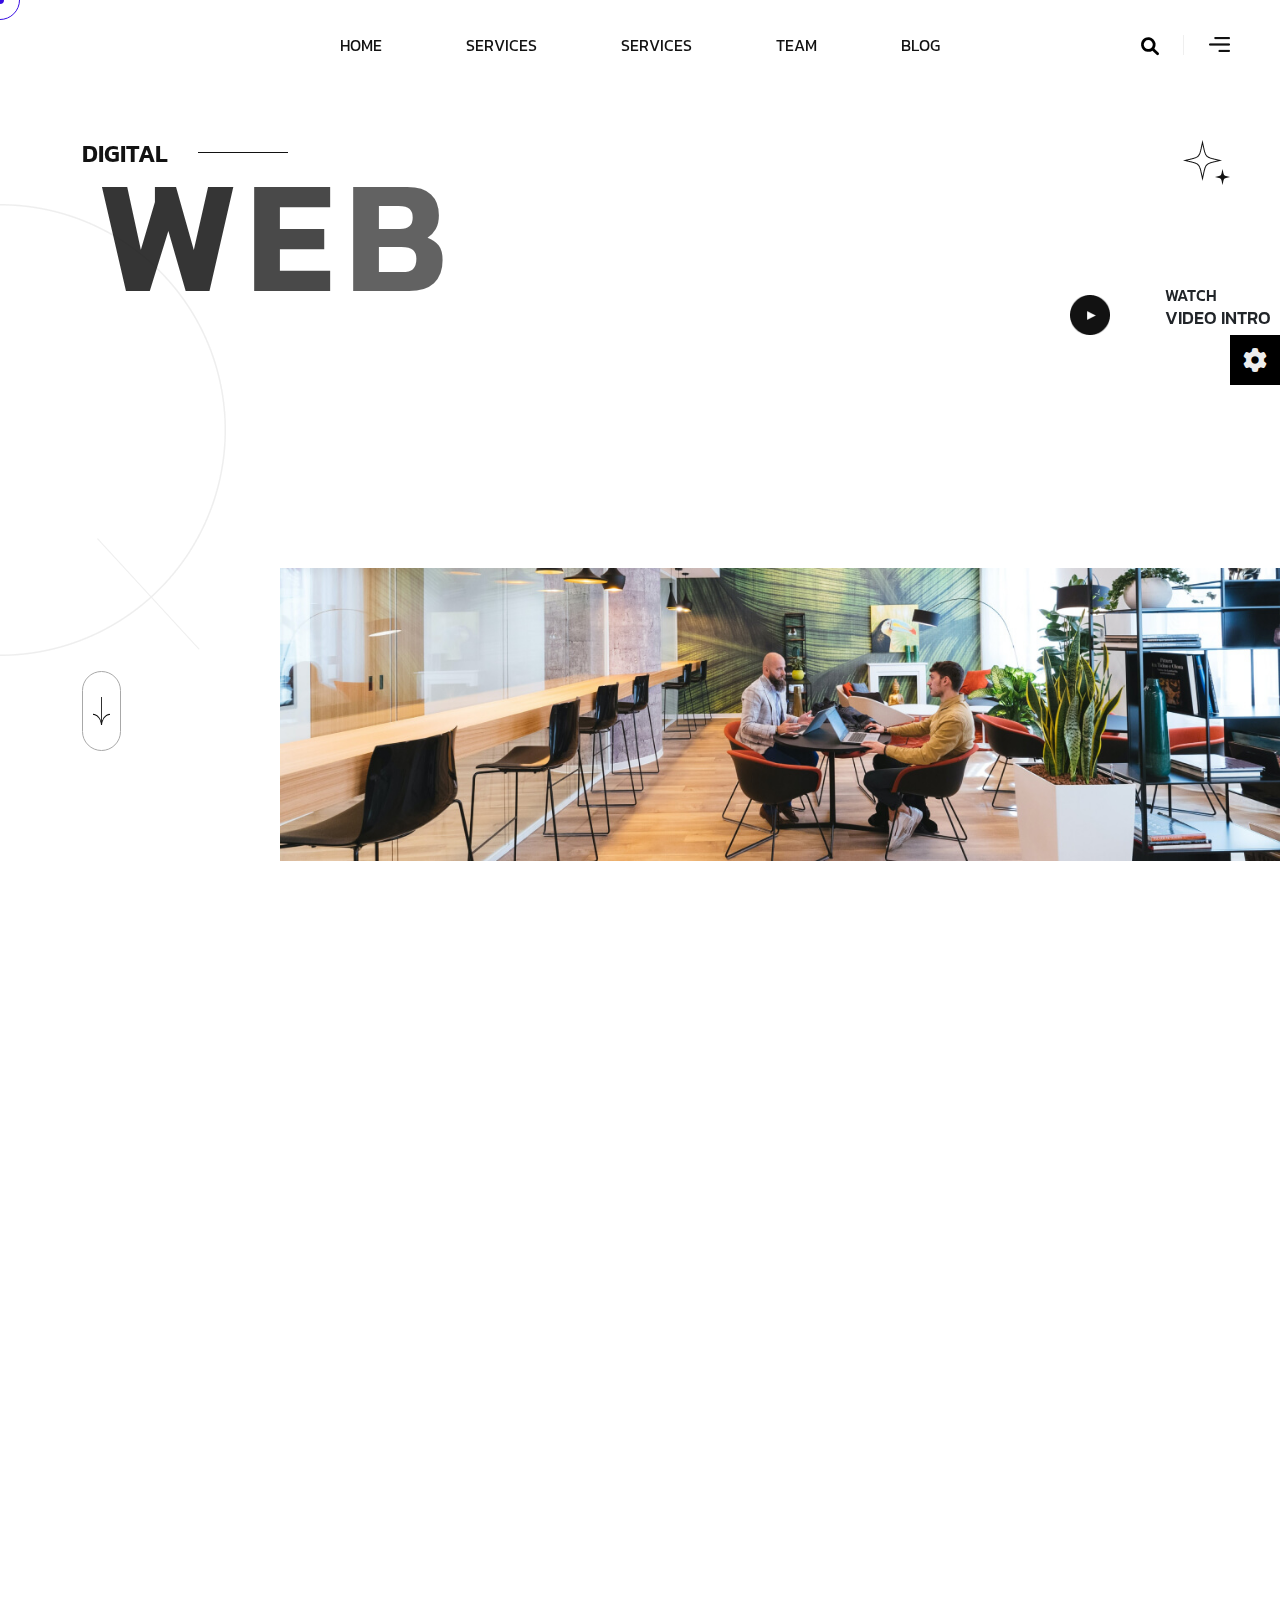
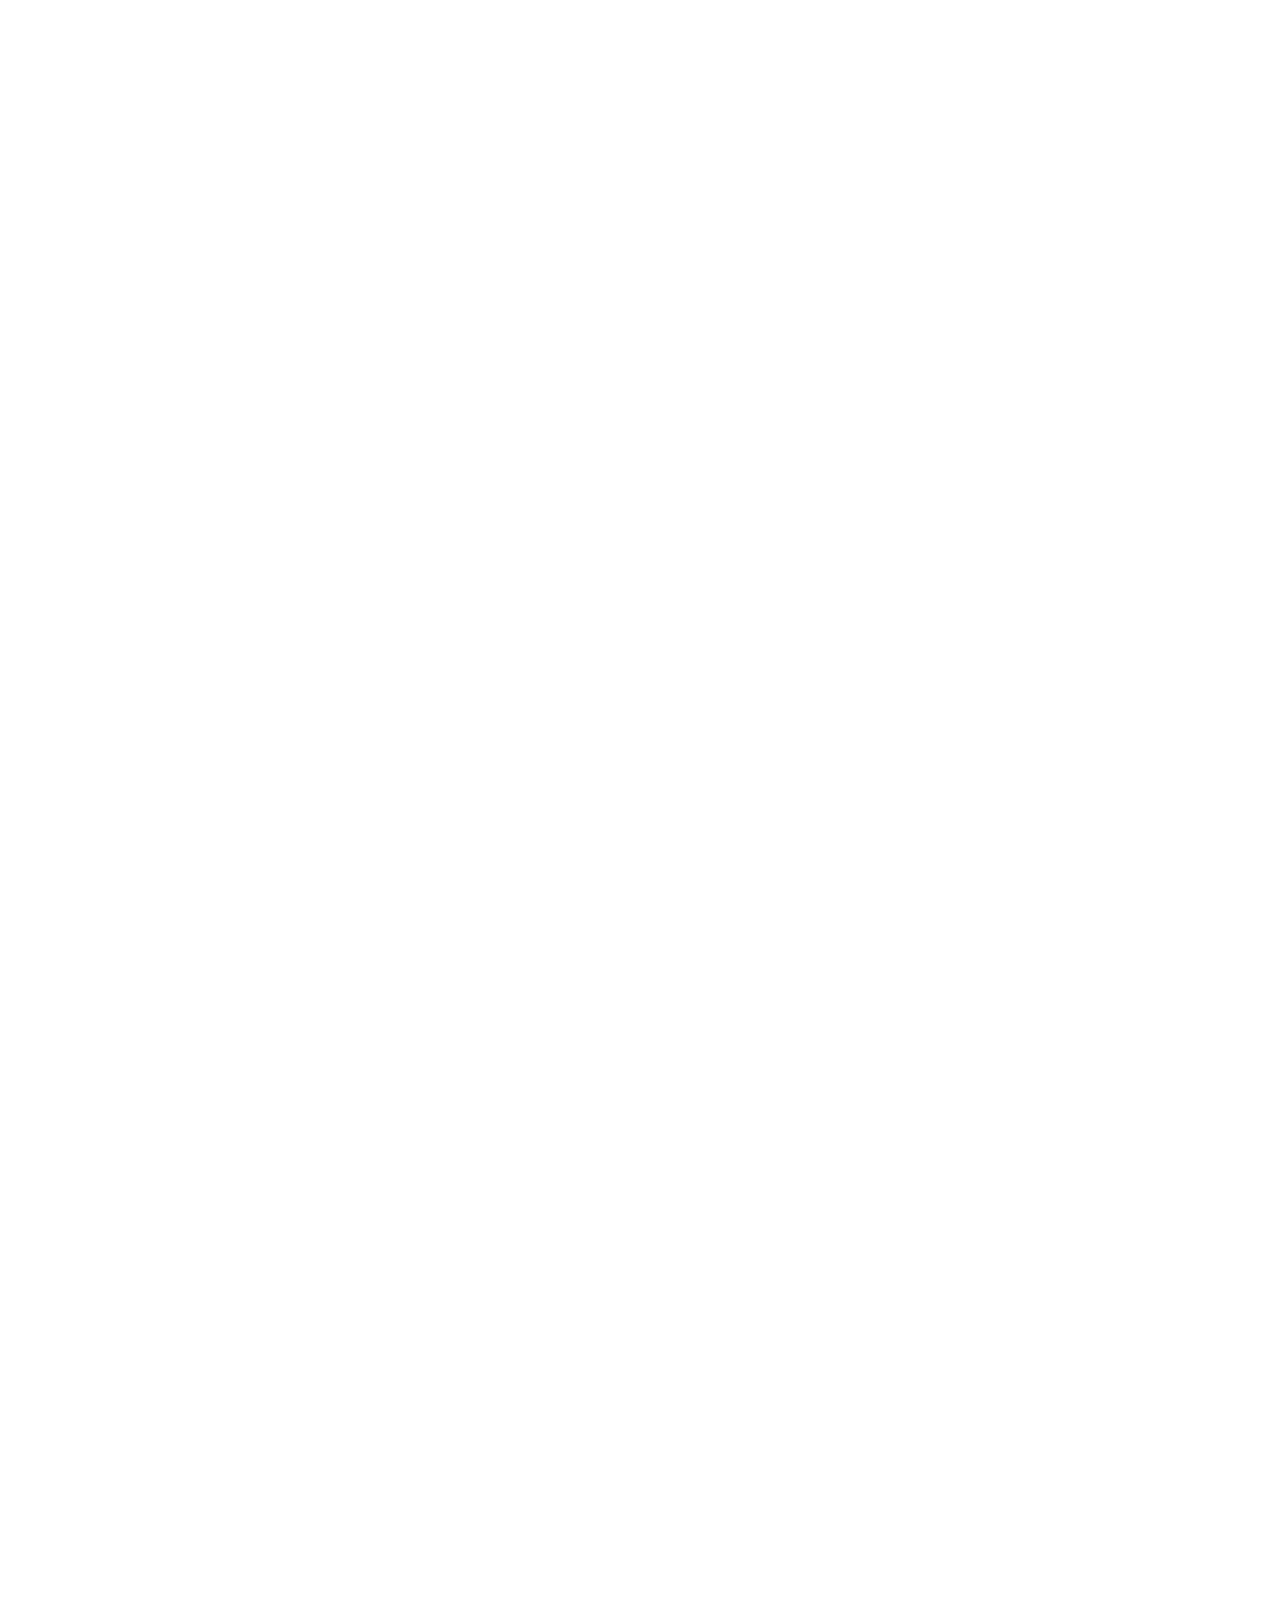
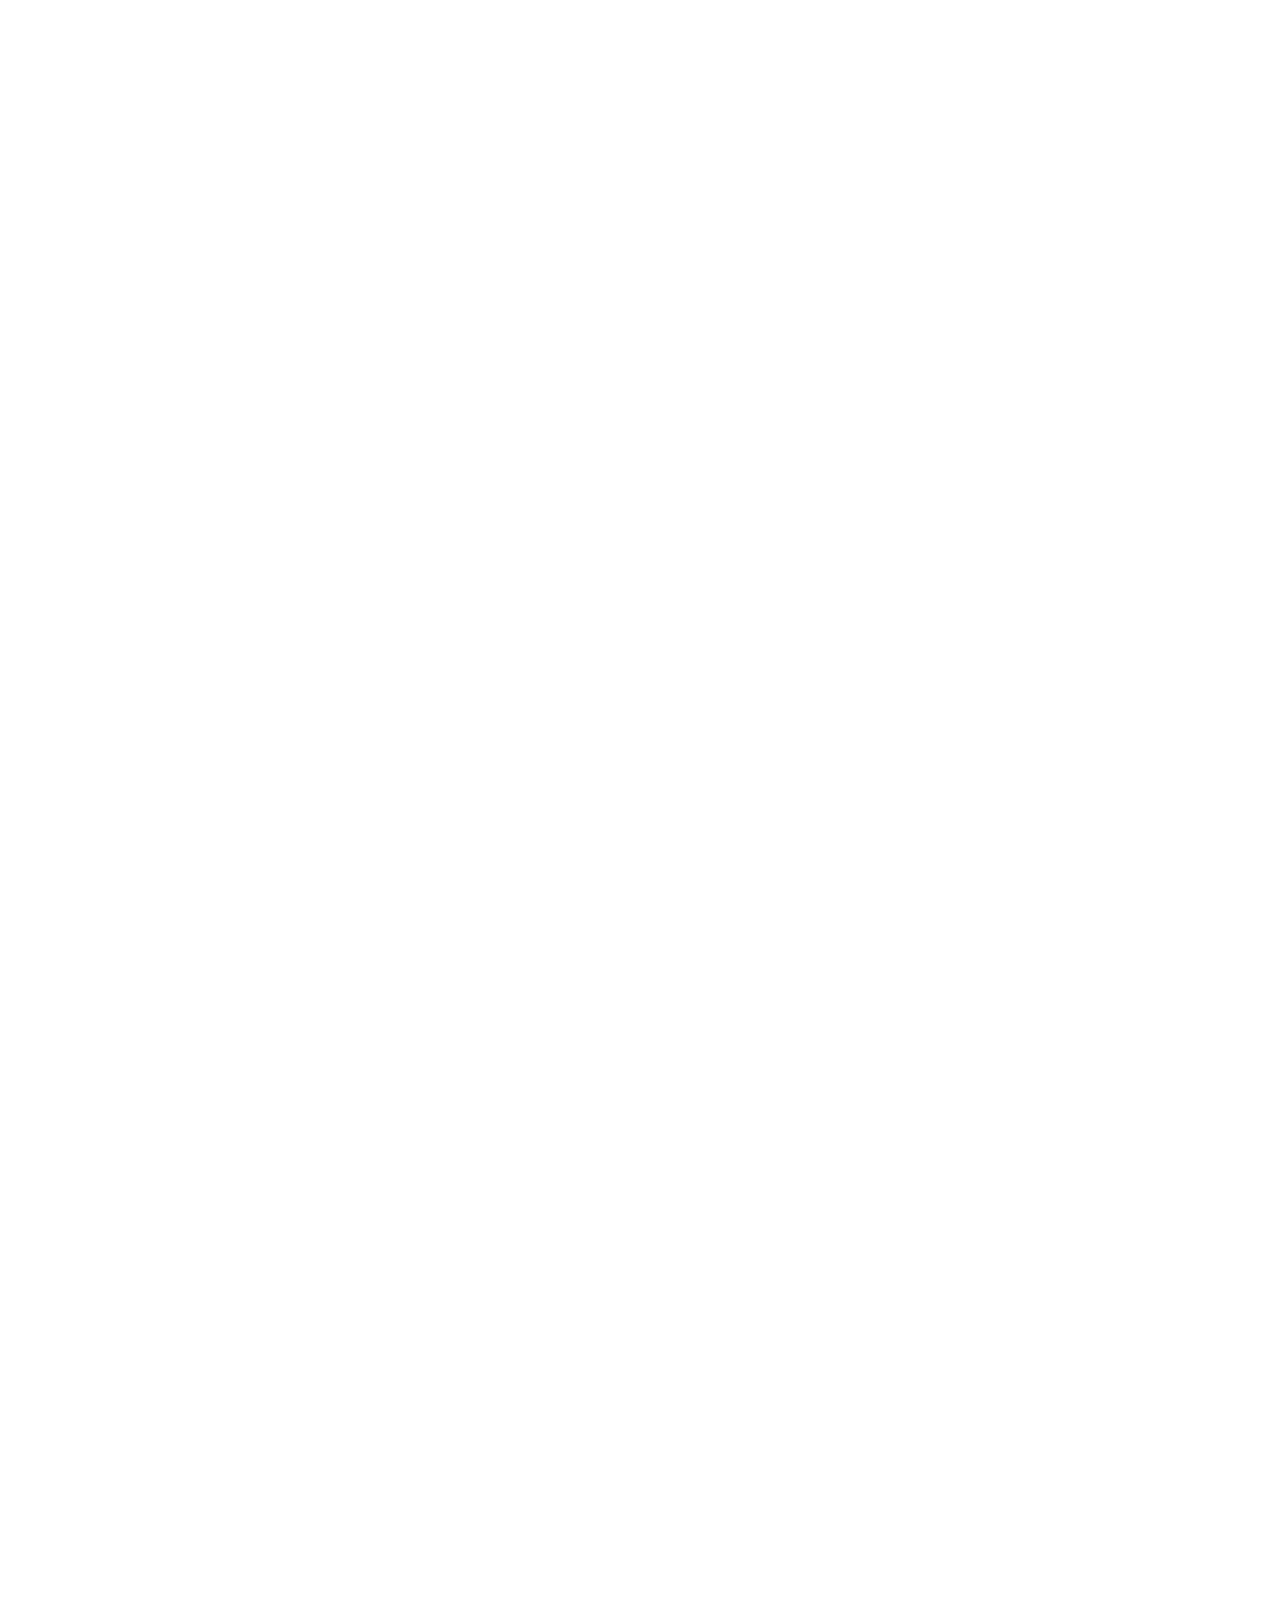
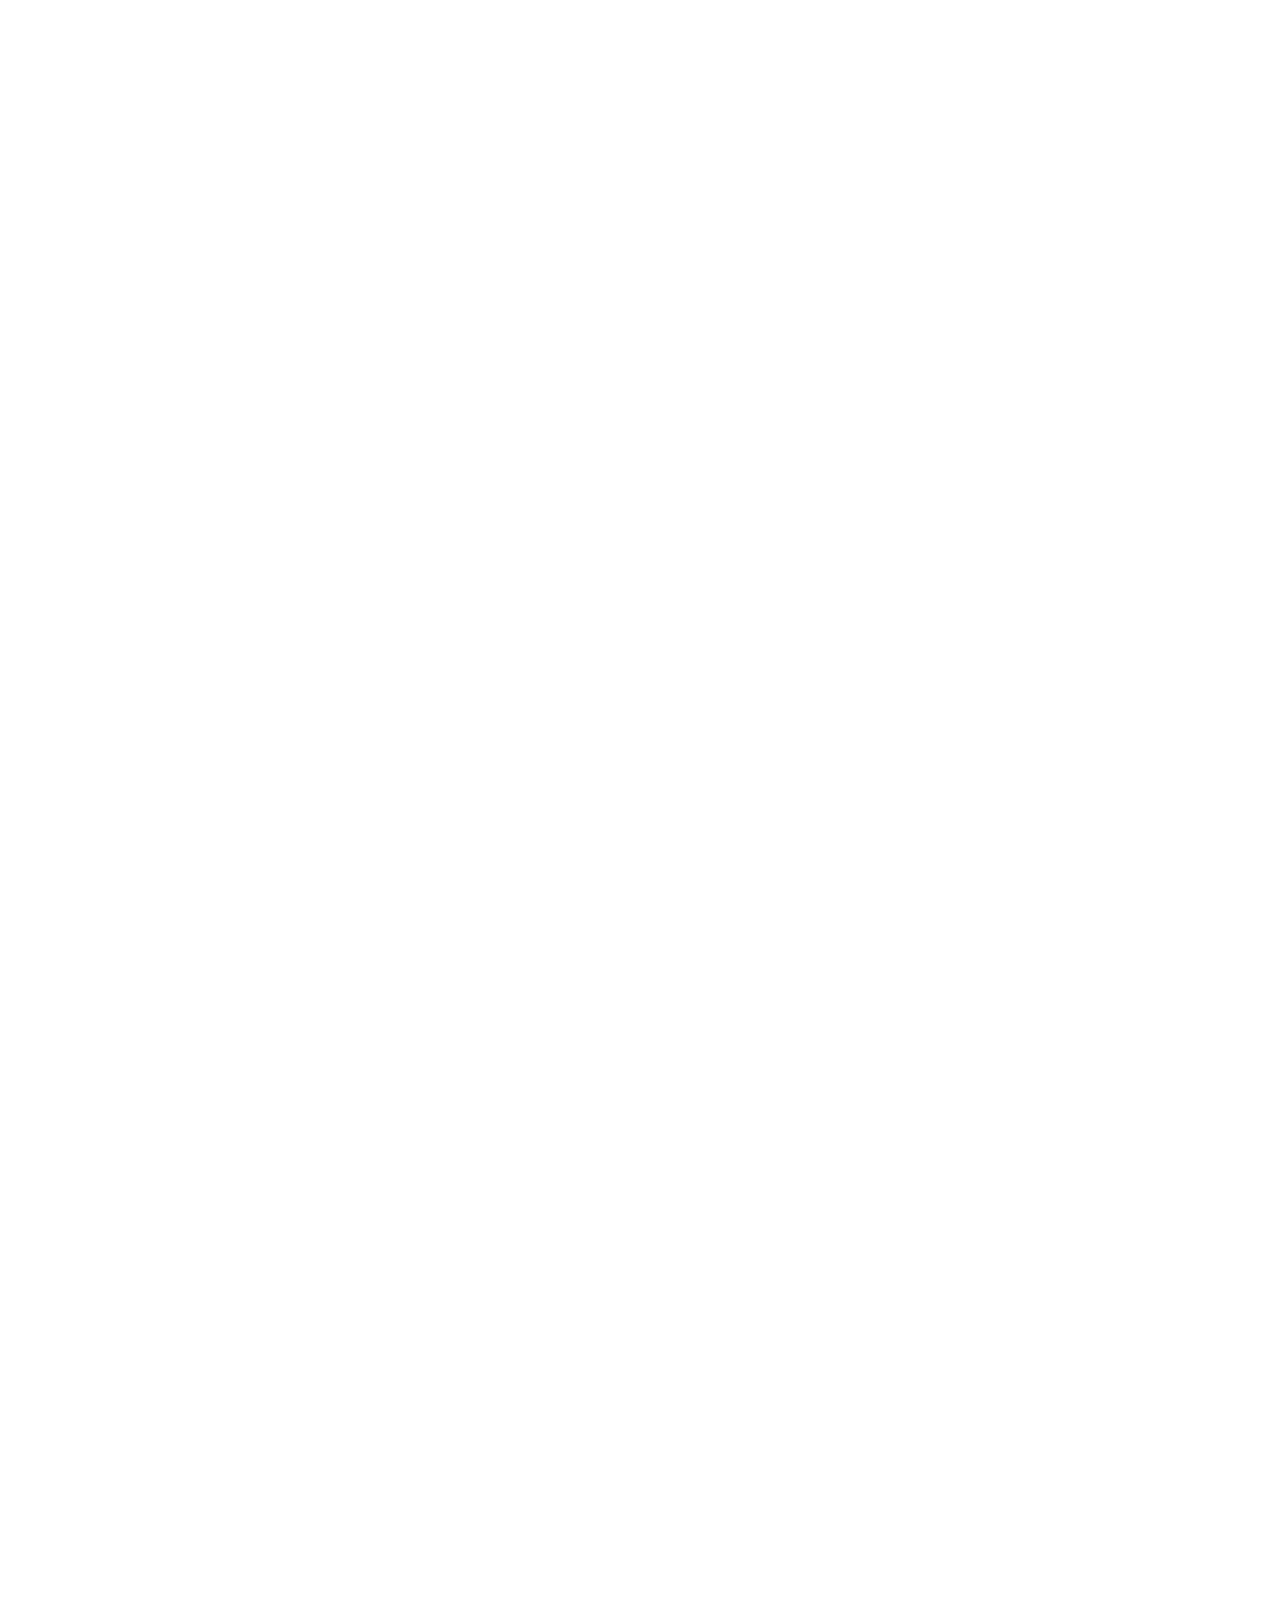
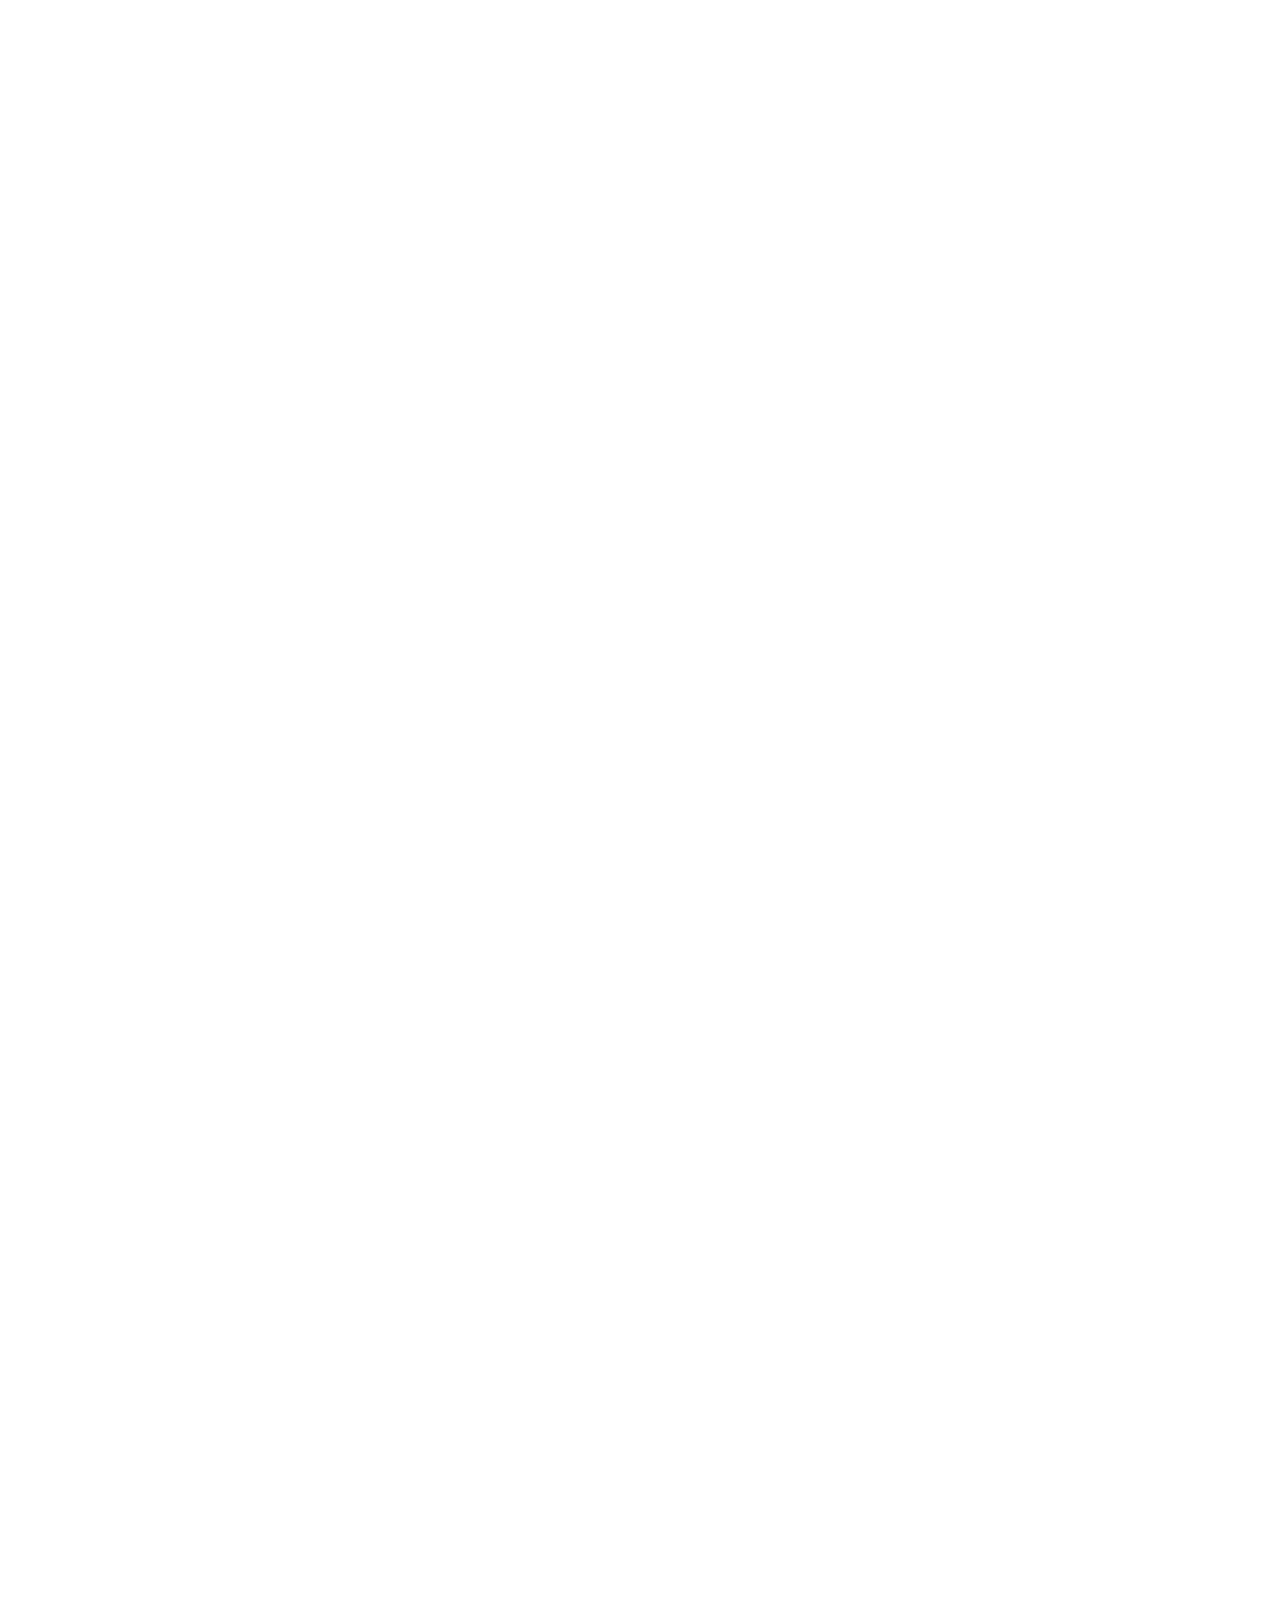
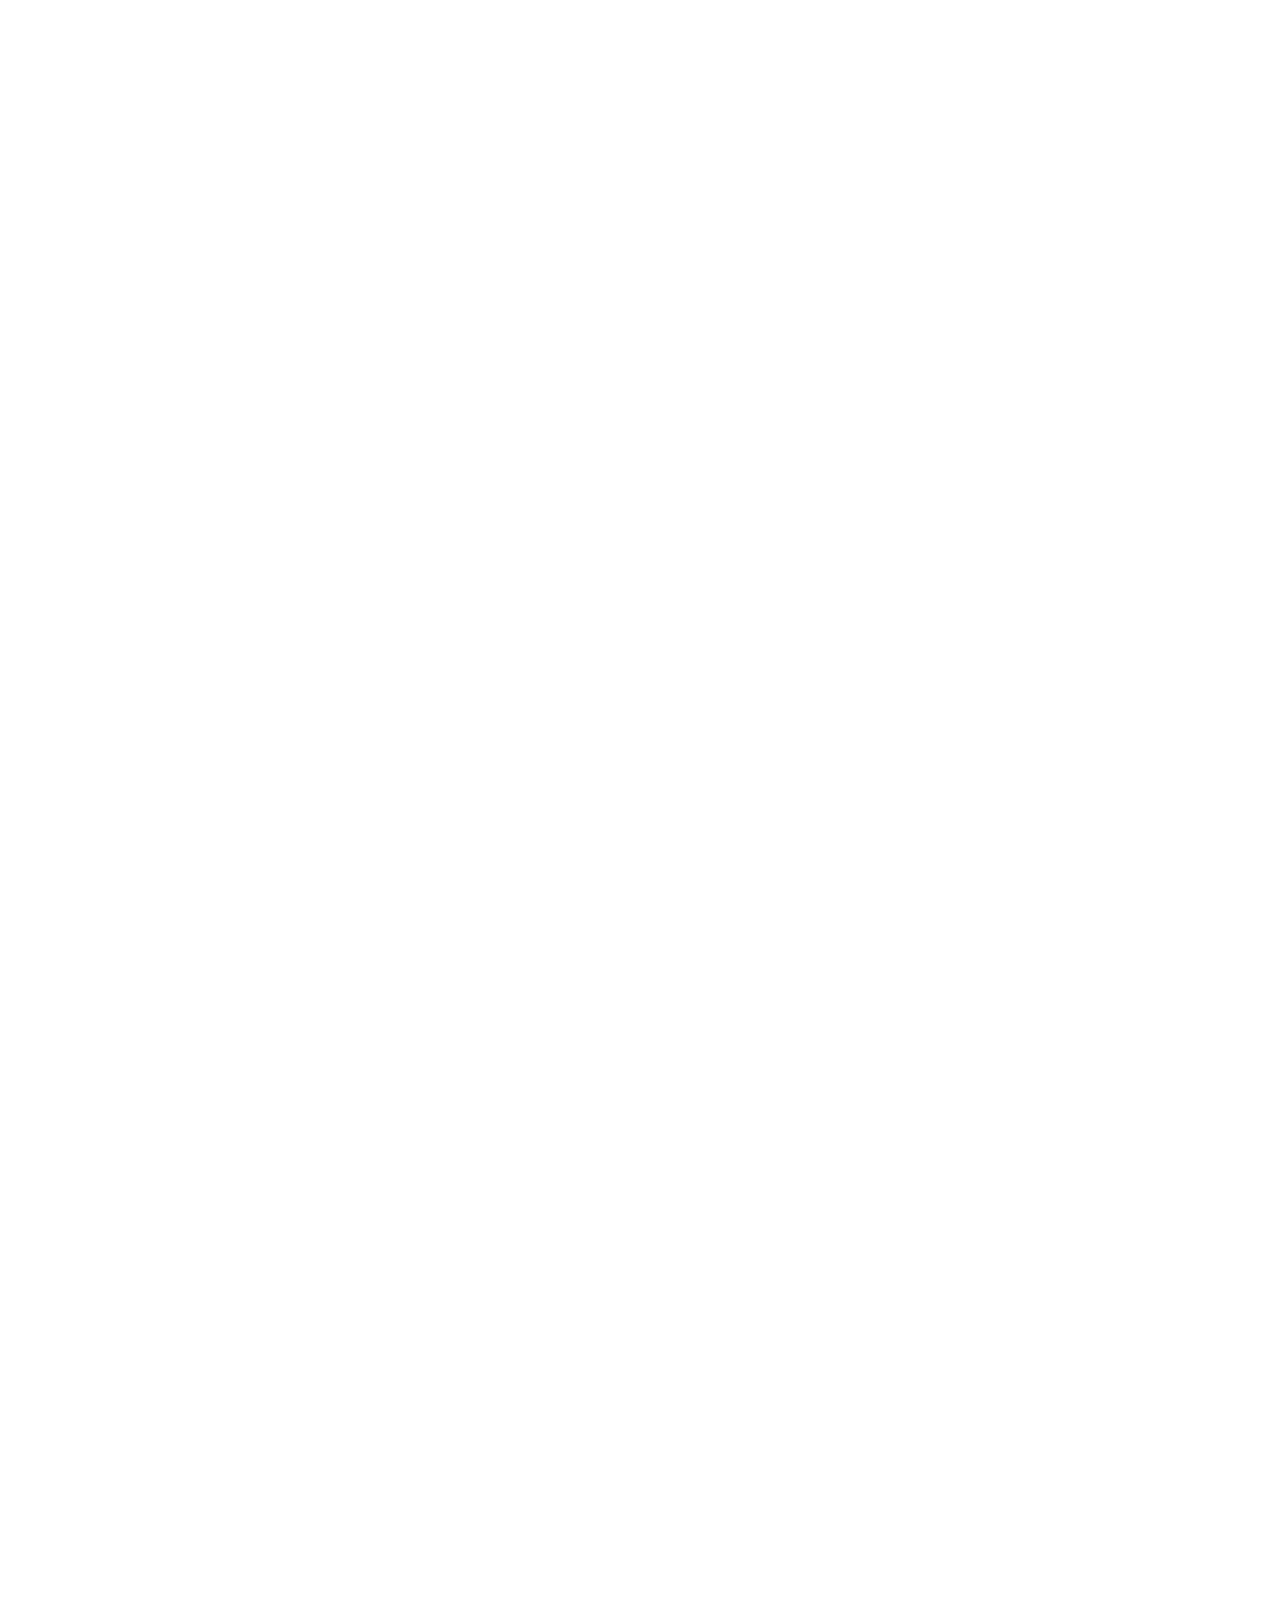
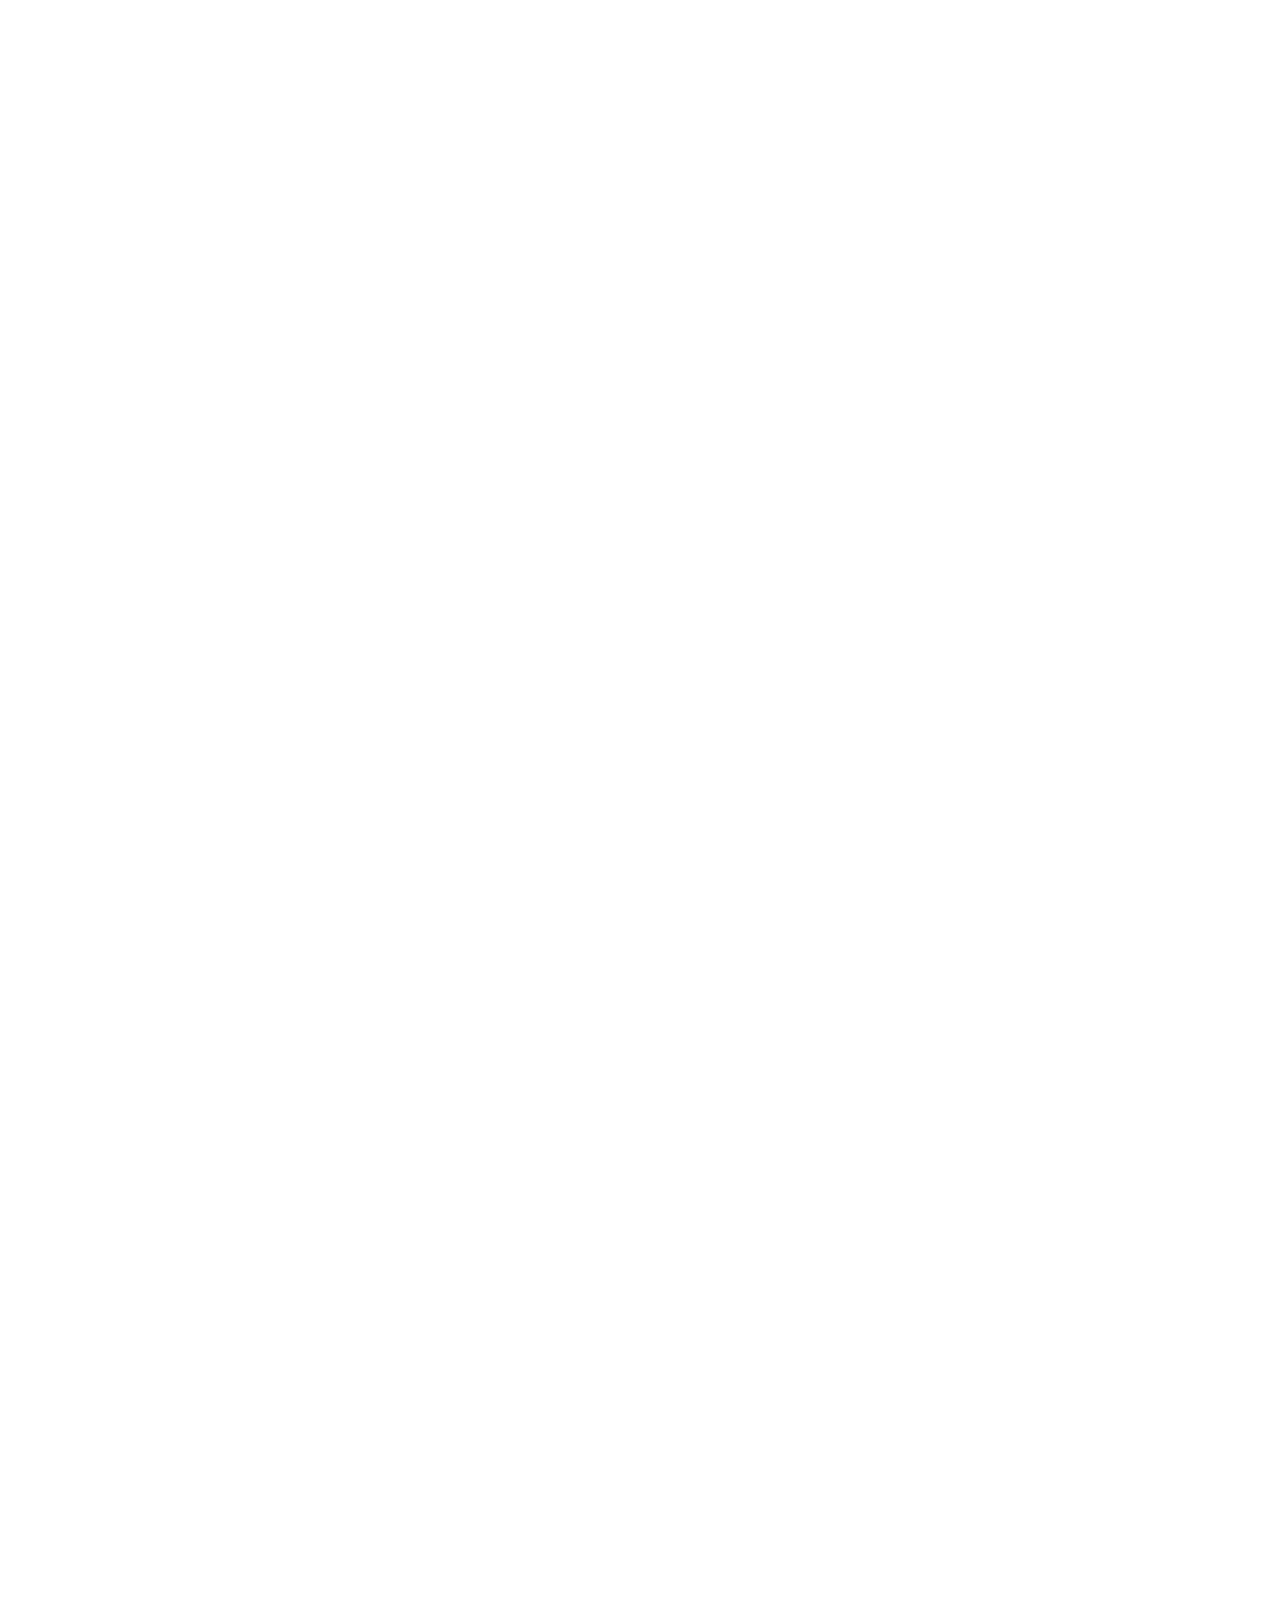
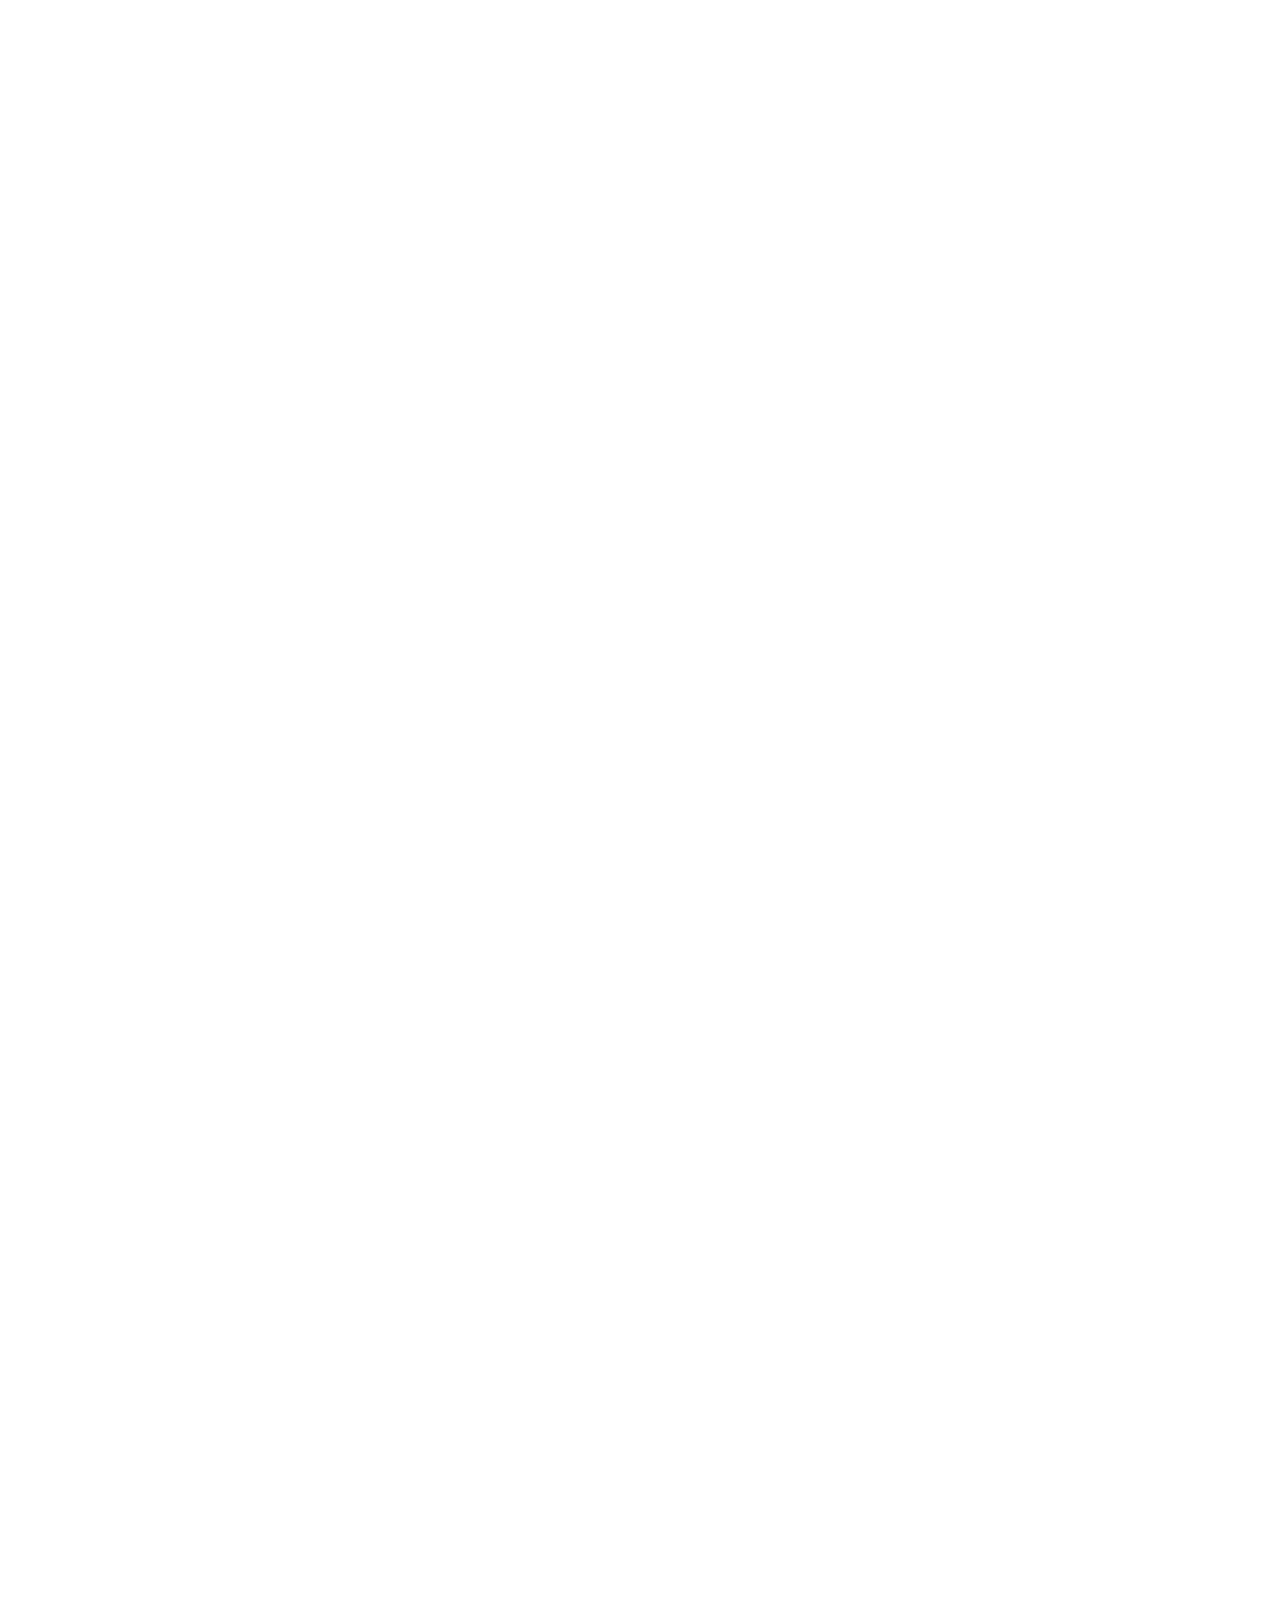
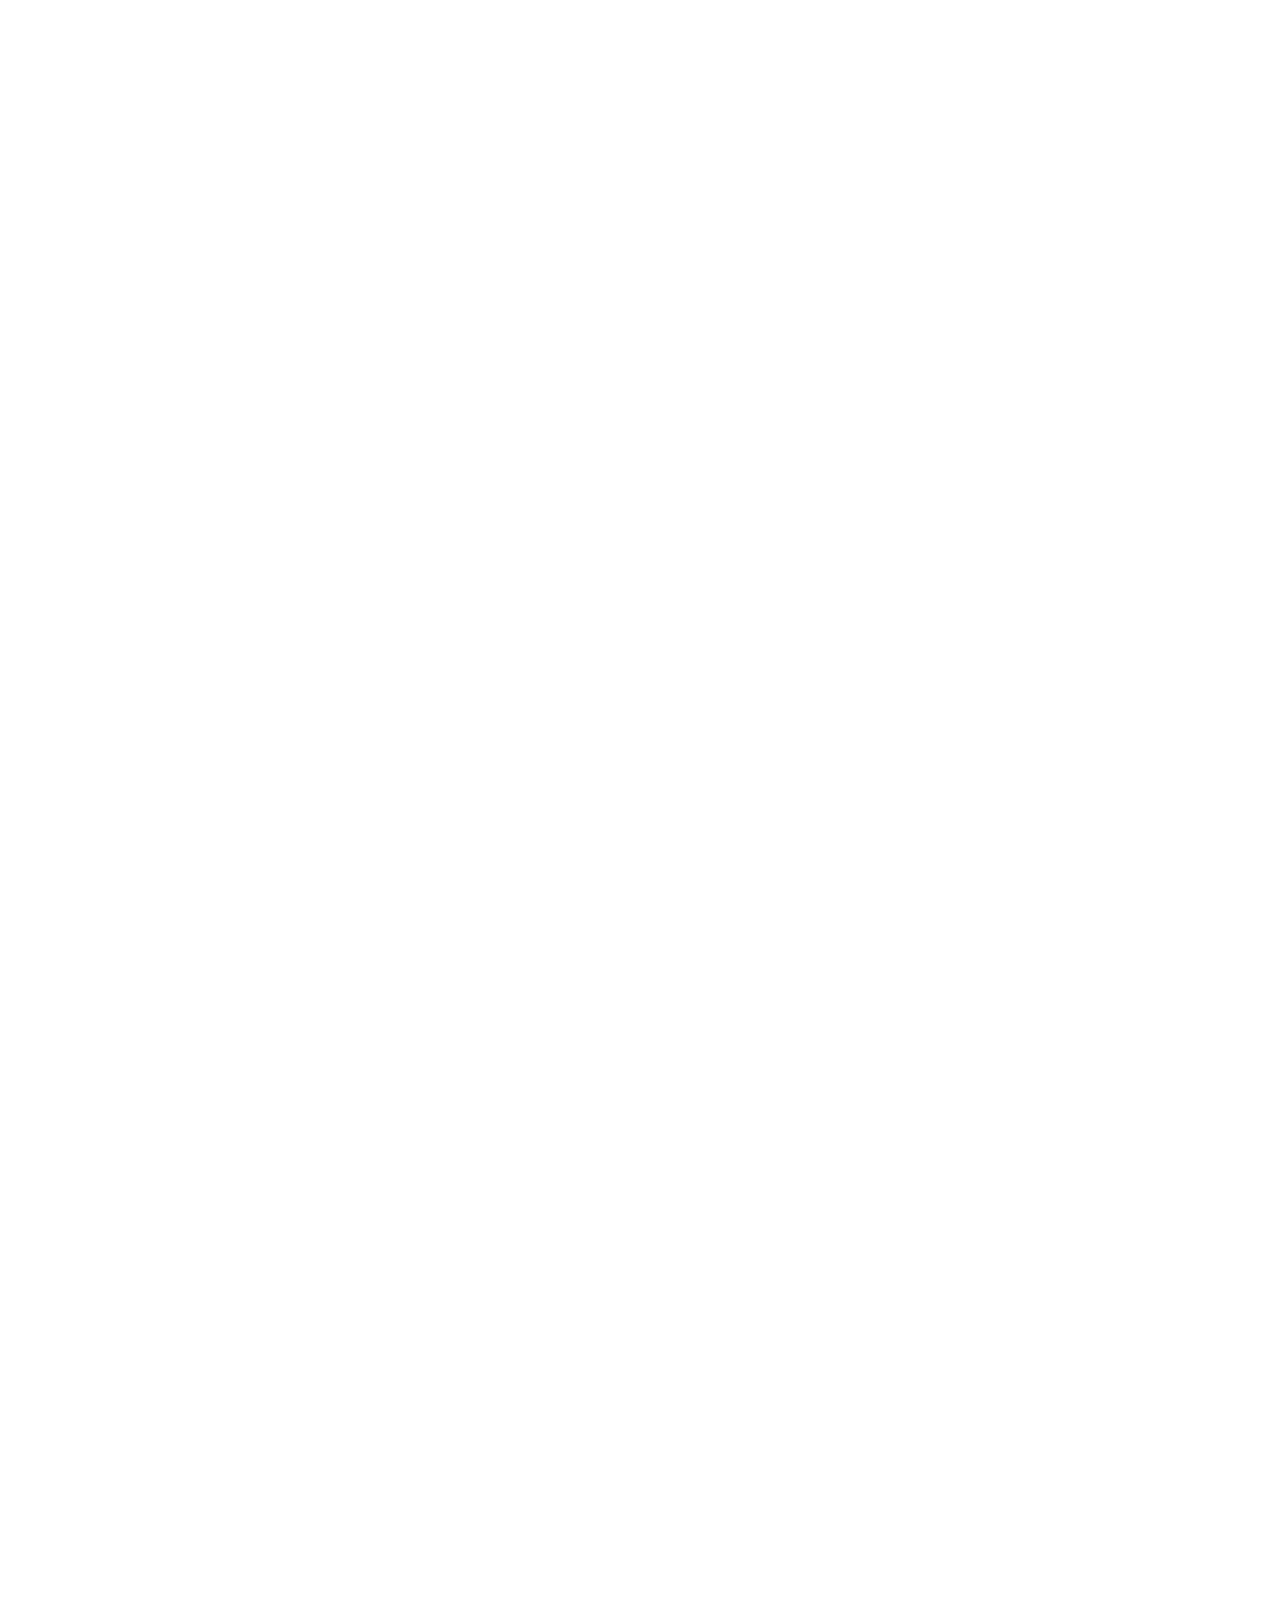
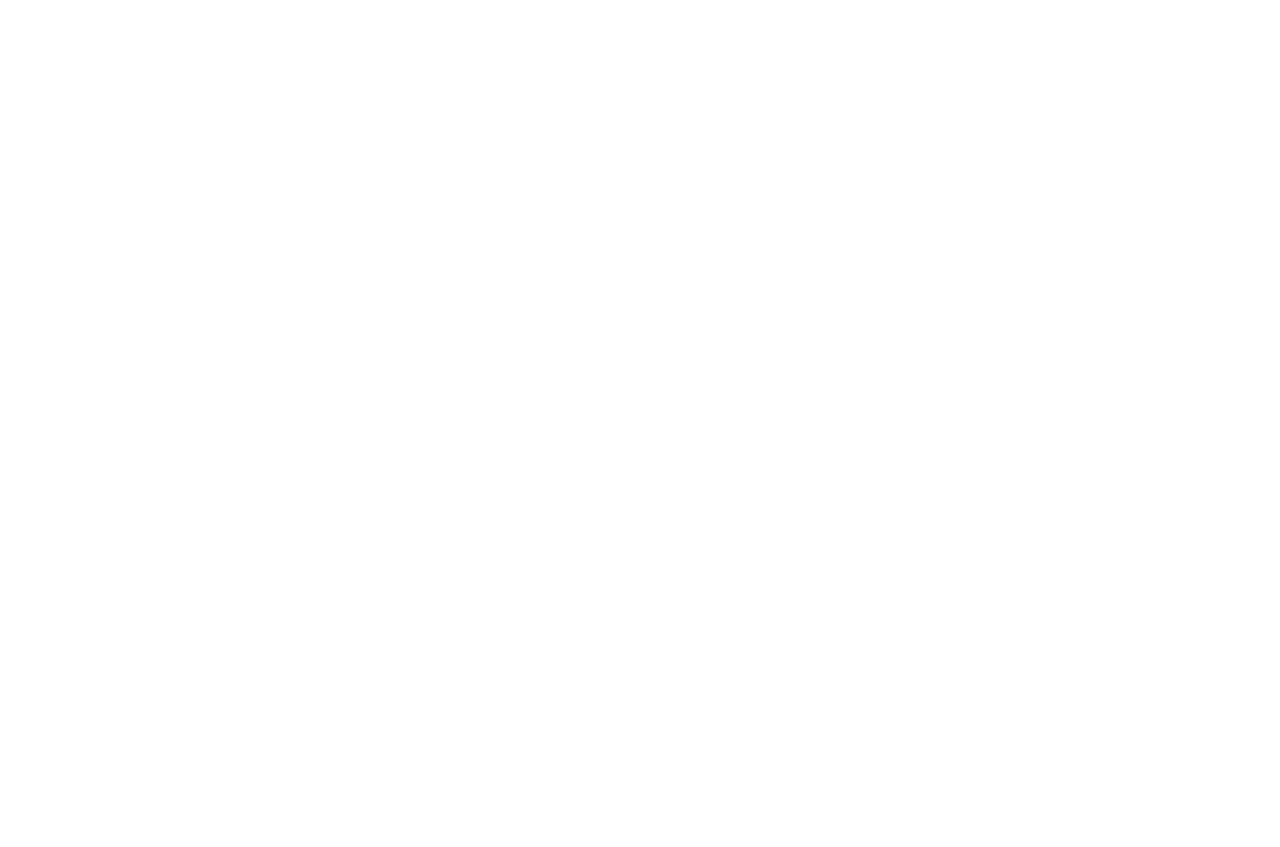
==== commit 437dac7b: "Updating site" ====
--- a/index.html
+++ b/index.html
@@ -177,7 +177,7 @@
               </li>
             </ul>
           </li>
-          <li><a href="index-woocommerce.html">woocomerce</a>
+          <!-- <li><a href="index-woocommerce.html">woocomerce</a>
             <ul class="main-dropdown">
               <li><a href="index-woocommerce.html">Home</a></li>
               <li><a href="#">shop</a>
@@ -195,13 +195,13 @@
               <li><a href="woocomerce-category.html">product category</a></li>
               <li><a href="account.html">Profile</a></li>
             </ul>
-          </li>
-          <li class="has-megamenu"><a href="about.html">Pages</a>
+          </li> -->
+          <li class="has-megamenu"><a href="about.html">Services</a>
             <ul class="mega-menu">
               <li>
                 <a>Service</a>
                 <ul>
-                  <li><a href="service.html">service</a></li>
+                  <!-- <li><a href="service.html">Backend Technologies</a></li> -->
                   <li><a href="service-dark.html">service dark</a></li>
                   <li><a href="service-2.html">service V.2</a></li>
                   <li><a href="service-2-dark.html">service V.2 dark</a></li>
@@ -220,7 +220,7 @@
               <li>
                 <a>portfolio</a>
                 <ul>
-                  <li><a href="portfolio.html">portfolio</a></li>
+                  <!-- <li><a href="portfolio.html">Frontend Technologies </a></li> -->
                   <li><a href="portfolio-dark.html">portfolio dark</a></li>
                   <li><a href="portfolio-2.html">portfolio v.2</a></li>
                   <li><a href="portfolio-2-dark.html">portfolio v.2 dark</a></li>
@@ -237,7 +237,7 @@
               <li>
                 <a>team</a>
                 <ul>
-                  <li><a href="team.html">Team</a></li>
+                  <li><a href="team.html">Dtabases</a></li>
                   <li><a href="team-dark.html">Team dark</a></li>
                   <li><a href="team-details.html">Team Details</a></li>
                   <li><a href="team-details-dark.html">Team Details dark</a></li>
@@ -568,8 +568,8 @@
                 <div class="hero__inner-3">
                   <div class="sec-title-wrapper">
                     <h2 class="sec-sub-title">Digital</h2>
-                    <h3 class="sec-title title-left">Mark</h3>
-                    <h3 class="sec-title title-right">eting</h3>
+                    <h3 class="sec-title title-left">Web</h3>
+                    <h3 class="sec-title title-right">Development</h3>
                   </div>
                   <div class="hero__text-3">
                     <p class="hero__text-animation">Static and dynamic secure code review can prevent a day before your
@@ -1256,9 +1256,8 @@
         <div class="footer__top-3">
           <div class="footer__top-wrapper-3">
             <div class="footer__logo-3 pt-120">
-              <img src="assets/imgs/logo/site-logo-white-2.png" alt="Footer Logo">
-              <p>When do they work well, and when do they on us and finally, when do we actually need how can we avoid
-                them.</p>
+              <img src="" alt="Footer Logo">
+              <p>Turning ideas into digital masterpieces – from web wonders to mobile miracles, we're your one-stop IT solution, where innovation meets implementation, and success is always in style!</p>
             </div>
             <div class="footer__social-3">
               <ul>
@@ -1279,7 +1278,7 @@
             <div class="row">
               <div class="col-xxl-4 col-xl-4 col-lg-4">
                 <div class="footer__copyright-3">
-                  <p>© 2022 - 2025 | Alrights reserved by <a href="https://dev.wealcoder.com/" target="_blank">Wealcoder</a>
+                  <p>© 2022 - 2025 | Alrights reserved by <a href="#" target="_blank">Croudweb</a>
                   </p>
                 </div>
               </div>
@@ -1288,7 +1287,7 @@
                   <ul class="footer-menu-2 menu-anim">
                     <li><a href="about.html">about us</a></li>
                     <li><a href="contact.html">contact</a></li>
-                    <li><a href="career.html">Career</a></li>
+                    <li><a href="portfolio.html">Services</a></li>
                     <li><a href="faq.html">FAQs</a></li>
                   </ul>
                 </div>
--- a/assets/css/master.css
+++ b/assets/css/master.css
@@ -6103,27 +6103,27 @@
 }
 @media only screen and (min-width: 1400px) and (max-width: 1919px) {
   .hero__area-3 .sec-title {
-    font-size: 260px;
+    font-size: 160px;
   }
 }
 @media only screen and (min-width: 1200px) and (max-width: 1399px) {
   .hero__area-3 .sec-title {
-    font-size: 260px;
+    font-size: 160px;
   }
 }
 @media only screen and (min-width: 992px) and (max-width: 1199px) {
   .hero__area-3 .sec-title {
-    font-size: 180px;
+    font-size: 120px;
   }
 }
 @media only screen and (min-width: 768px) and (max-width: 991px) {
   .hero__area-3 .sec-title {
-    font-size: 130px;
+    font-size: 100px;
   }
 }
 @media only screen and (max-width: 767px) {
   .hero__area-3 .sec-title {
-    font-size: 90px;
+    font-size: 50px;
   }
 }
 .hero__area-3 .title-right {
@@ -6511,29 +6511,29 @@
 }
 .hero__text-3 {
   max-width: 320px;
-  padding-top: 90px;
+  padding-top: 100px;
   position: relative;
   z-index: 9;
 }
 @media only screen and (min-width: 1400px) and (max-width: 1919px) {
   .hero__text-3 {
-    -webkit-transform: translateY(-30%);
-            transform: translateY(-30%);
+    -webkit-transform: translateY(-40%);
+            transform: translateY(-40%);
   }
 }
 @media only screen and (min-width: 1200px) and (max-width: 1399px) {
   .hero__text-3 {
-    padding-top: 50px;
+    padding-top: 70px;
   }
 }
 @media only screen and (min-width: 992px) and (max-width: 1199px) {
   .hero__text-3 {
-    padding-top: 20px;
+    padding-top: 40px;
   }
 }
 @media only screen and (min-width: 768px) and (max-width: 991px) {
   .hero__text-3 {
-    padding-bottom: 80px;
+    padding-bottom: 100px;
     padding-top: 20px;
   }
 }
@@ -6543,18 +6543,19 @@
   }
 }
 .hero__text-3 p {
+  padding-top: 100px;
   font-size: 18px;
   line-height: 1.4;
 }
 .hero__content {
-  padding-top: 200px;
+  padding-top: 250px;
   padding-bottom: 80px;
   position: relative;
   z-index: 1;
 }
 @media only screen and (min-width: 1400px) and (max-width: 1919px) {
   .hero__content {
-    padding-top: 80px;
+    padding-top: 150px;
     padding-bottom: 50px;
   }
 }
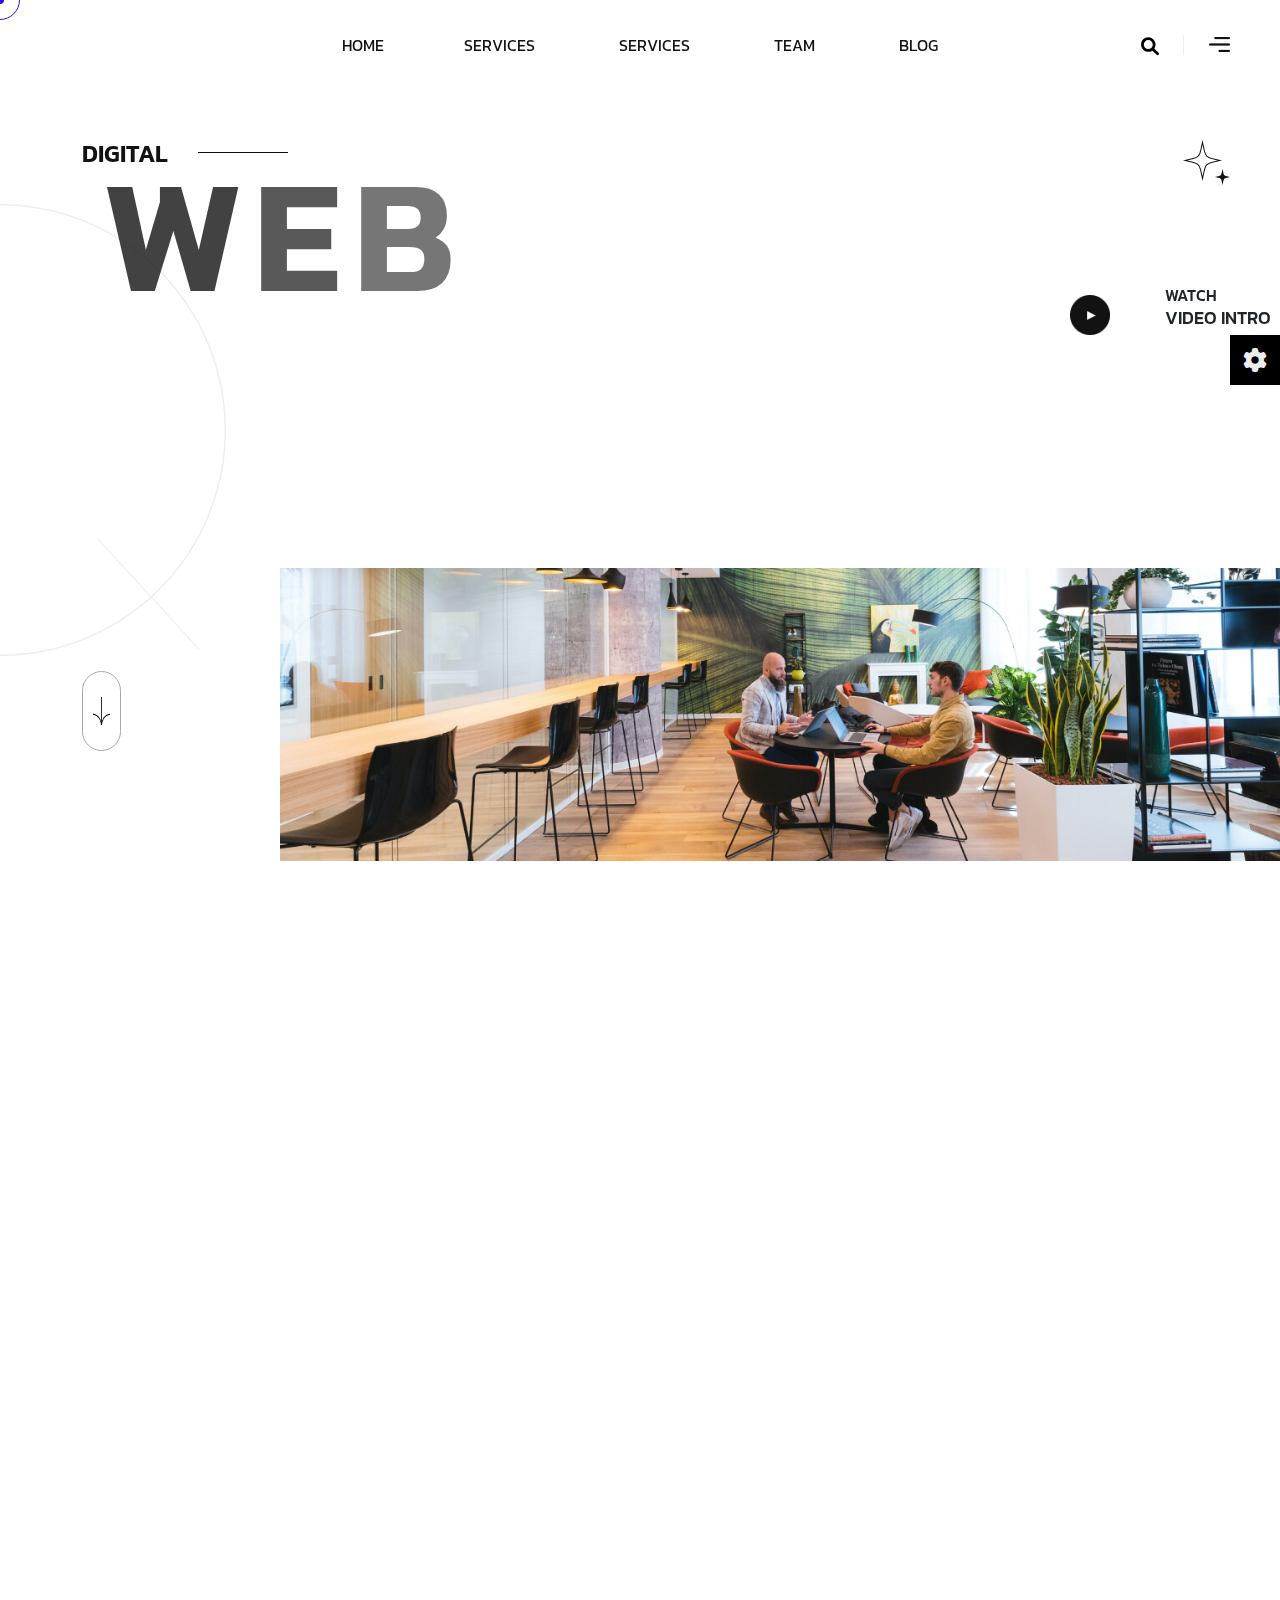
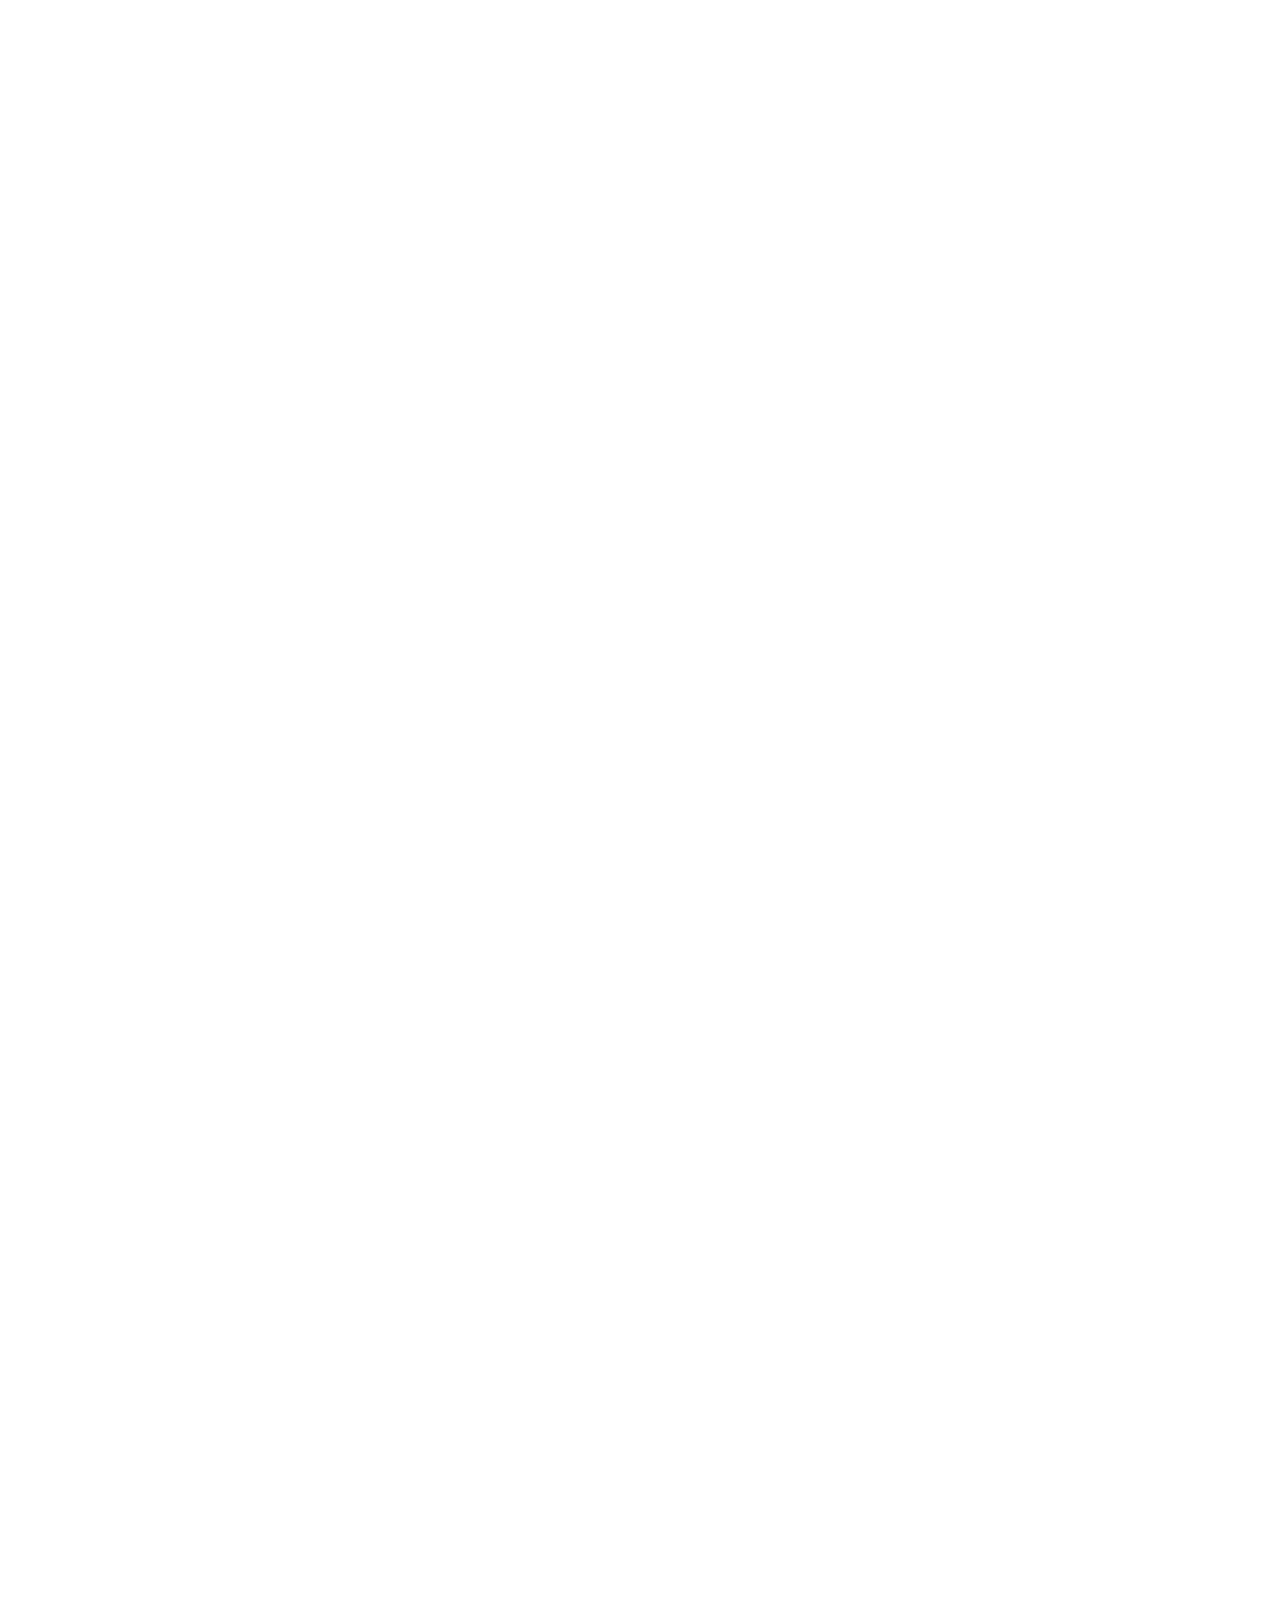
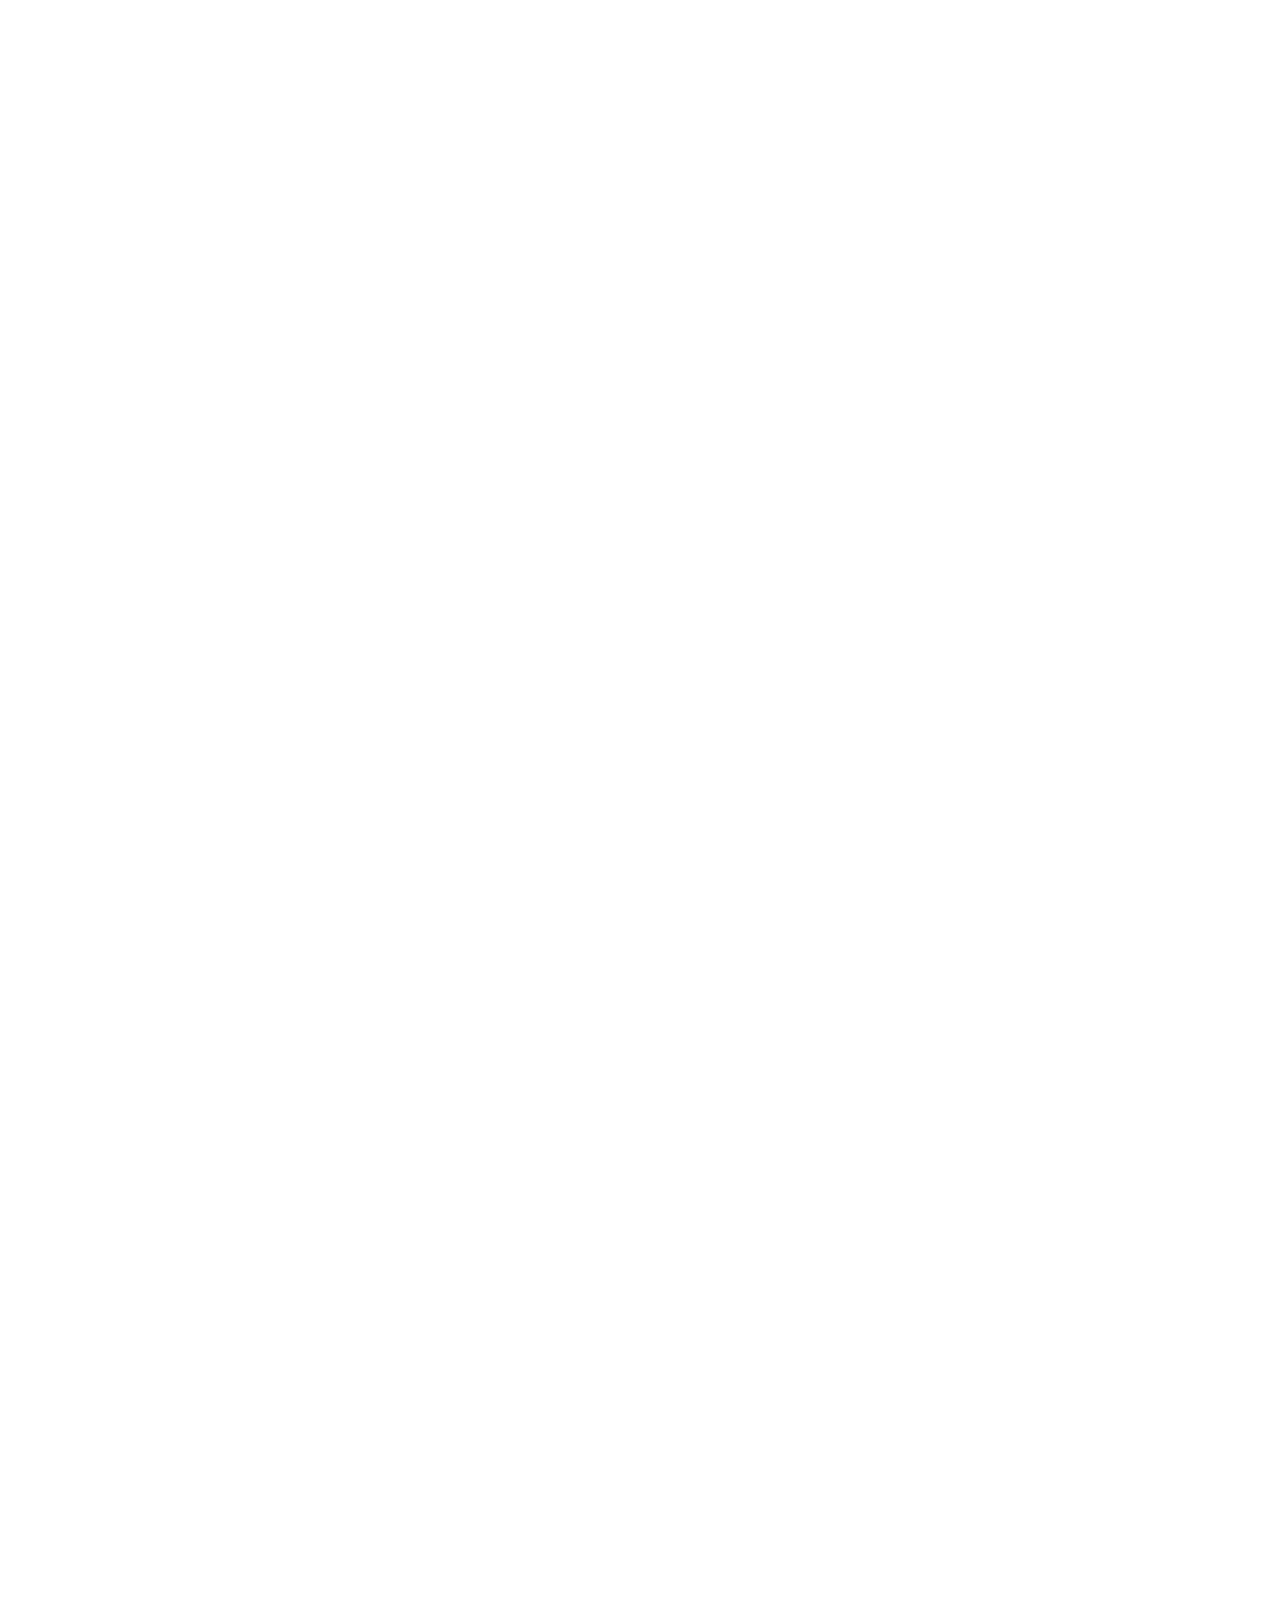
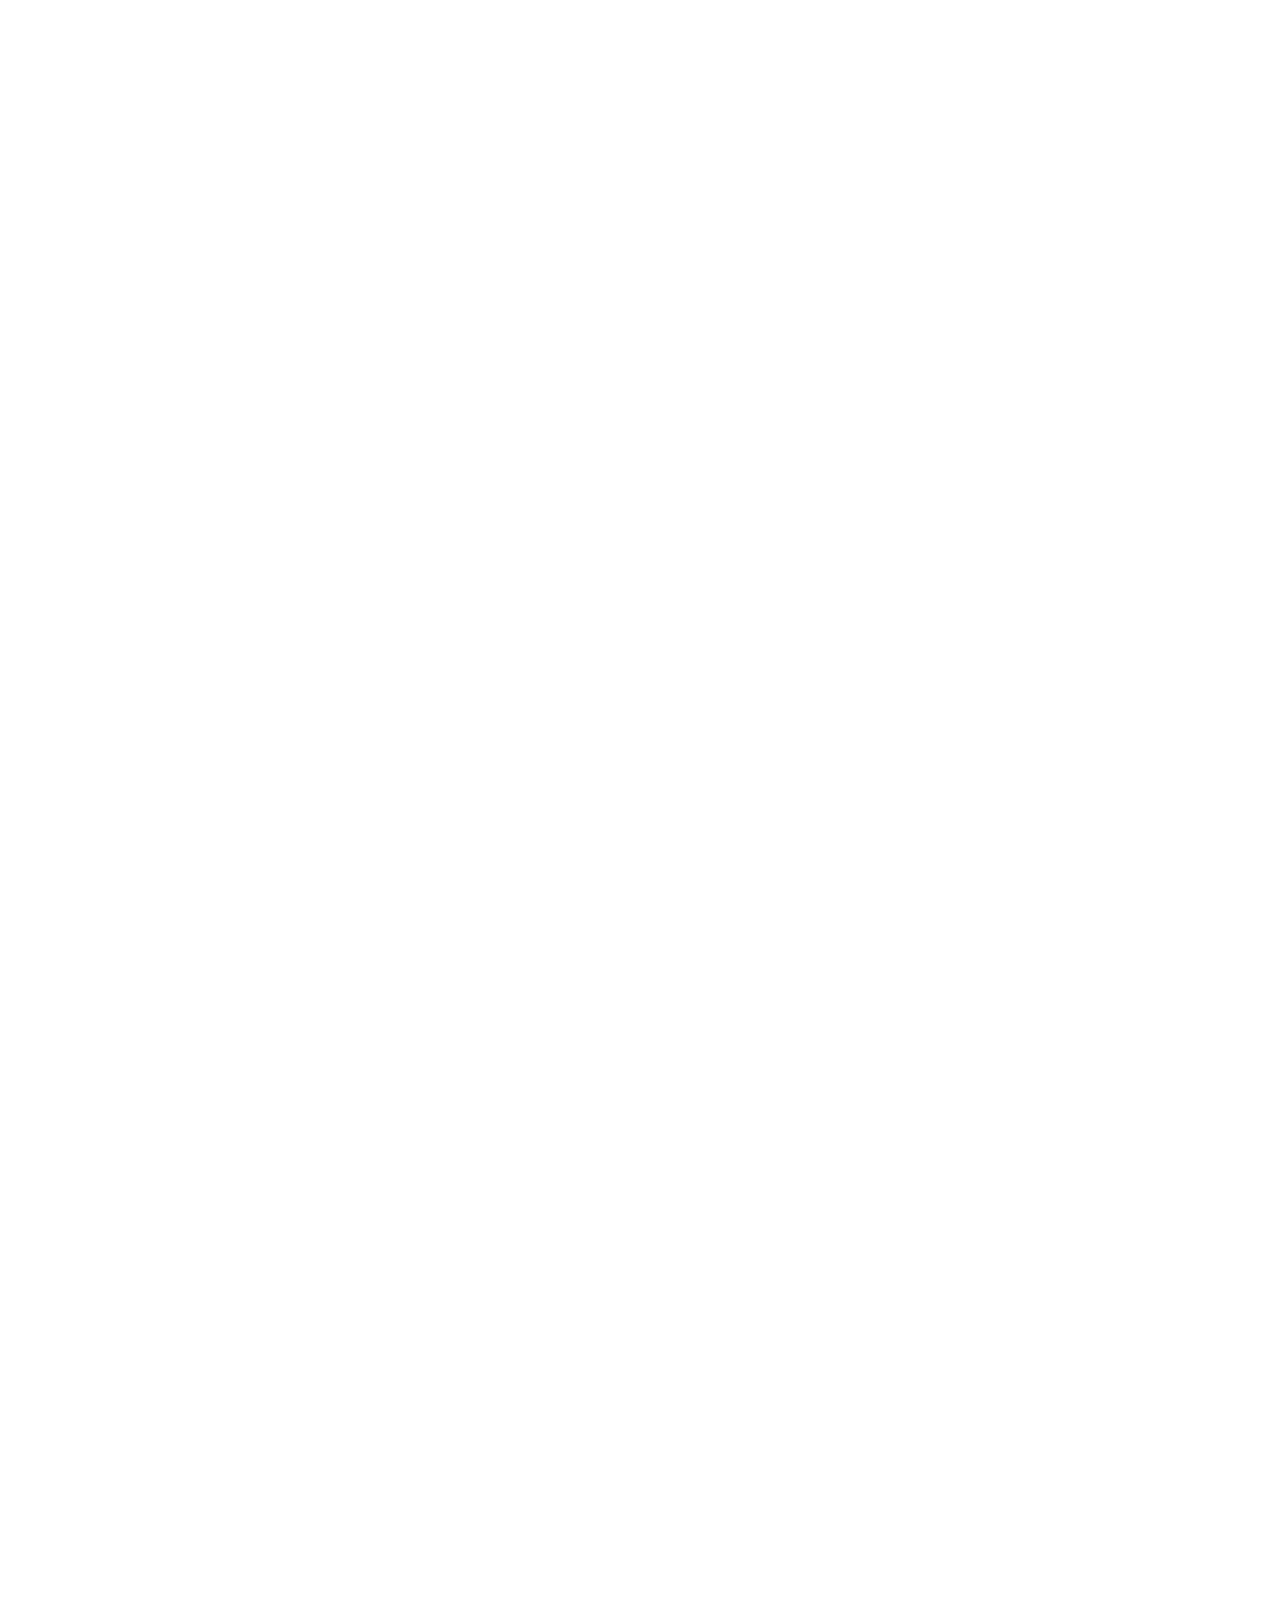
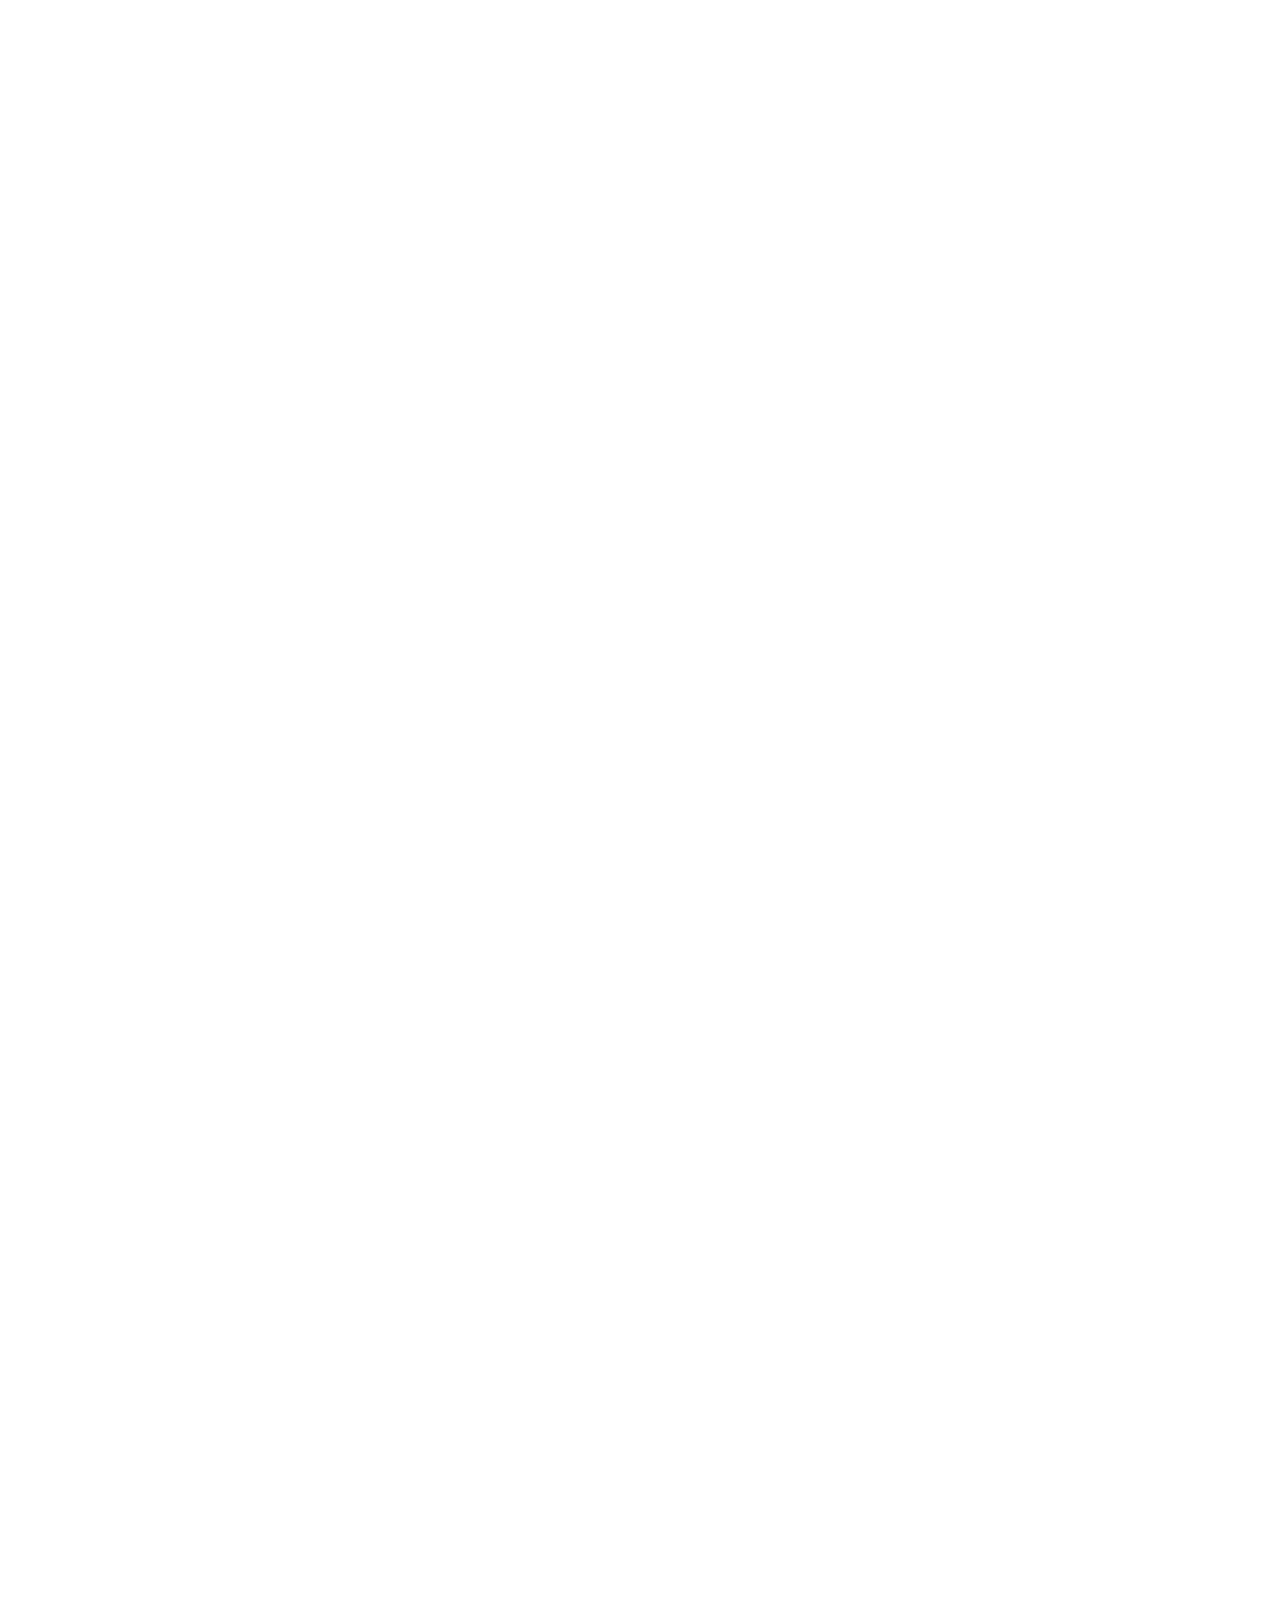
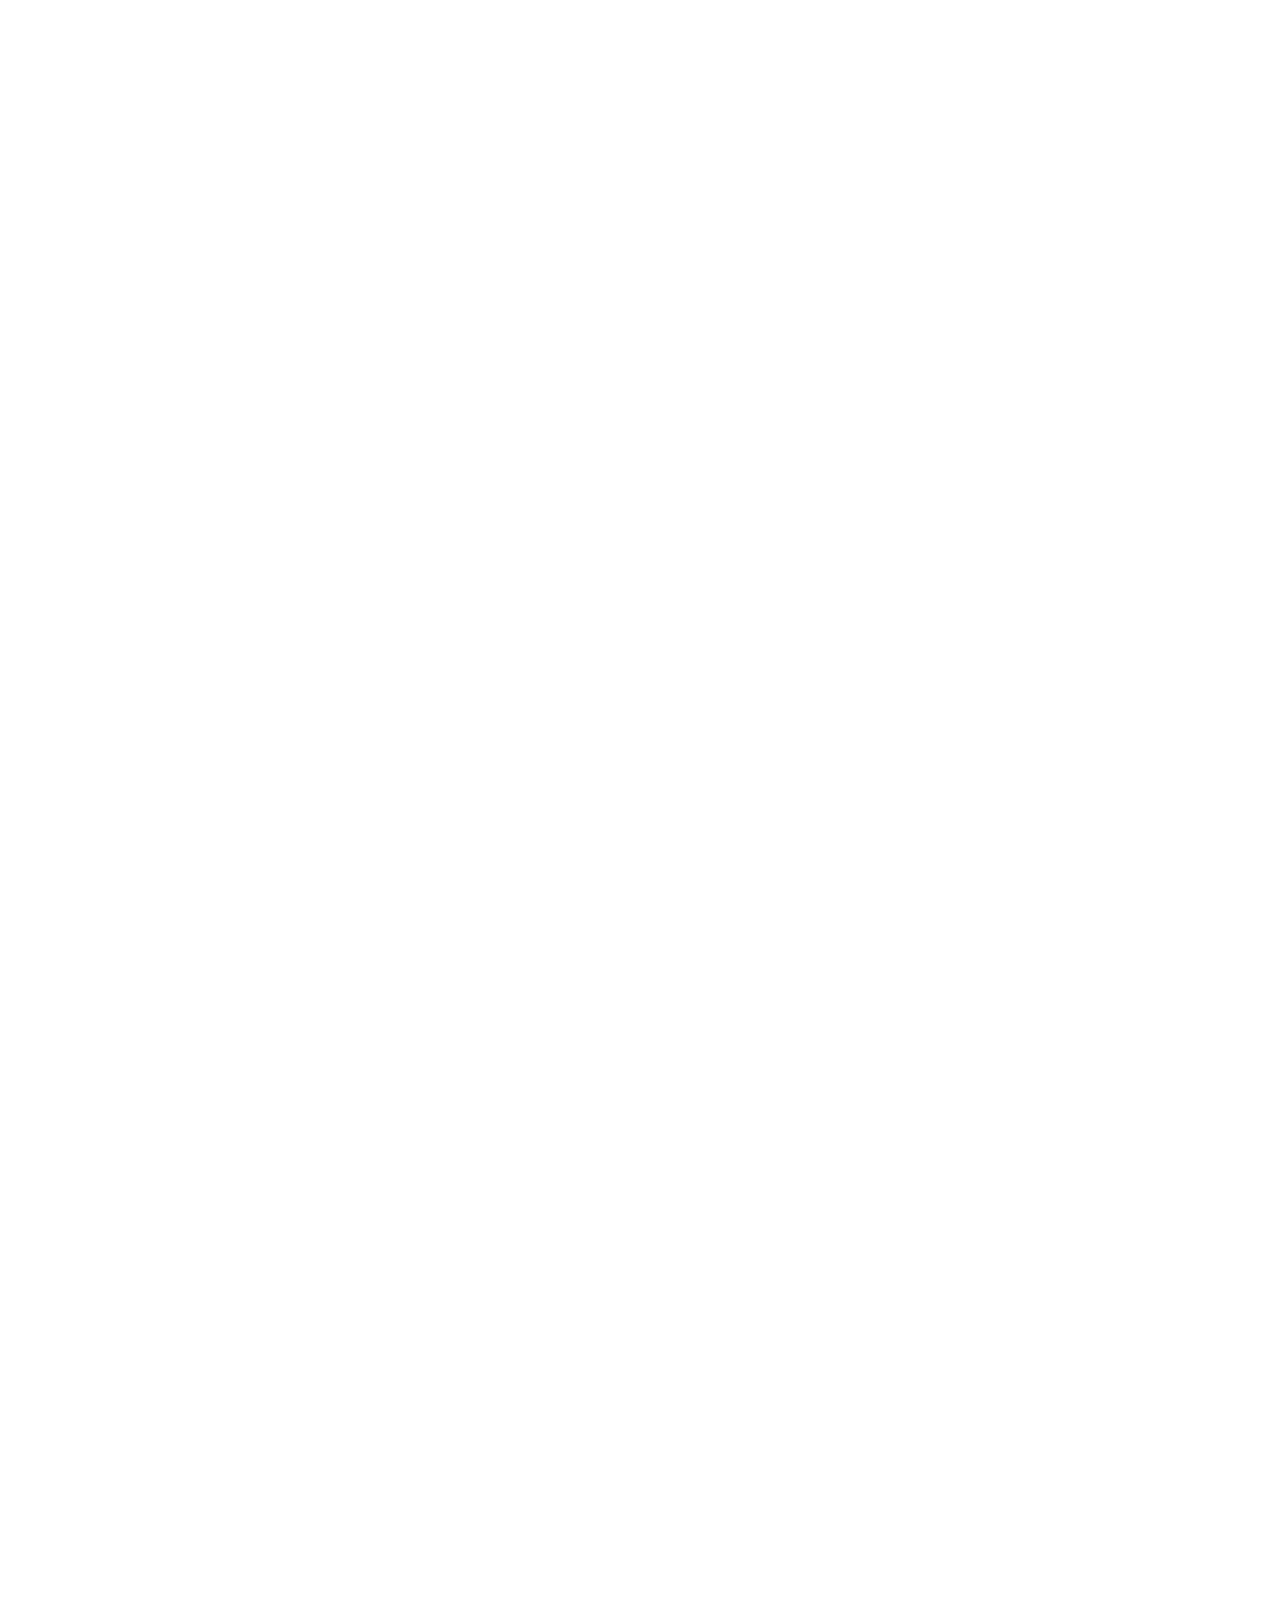
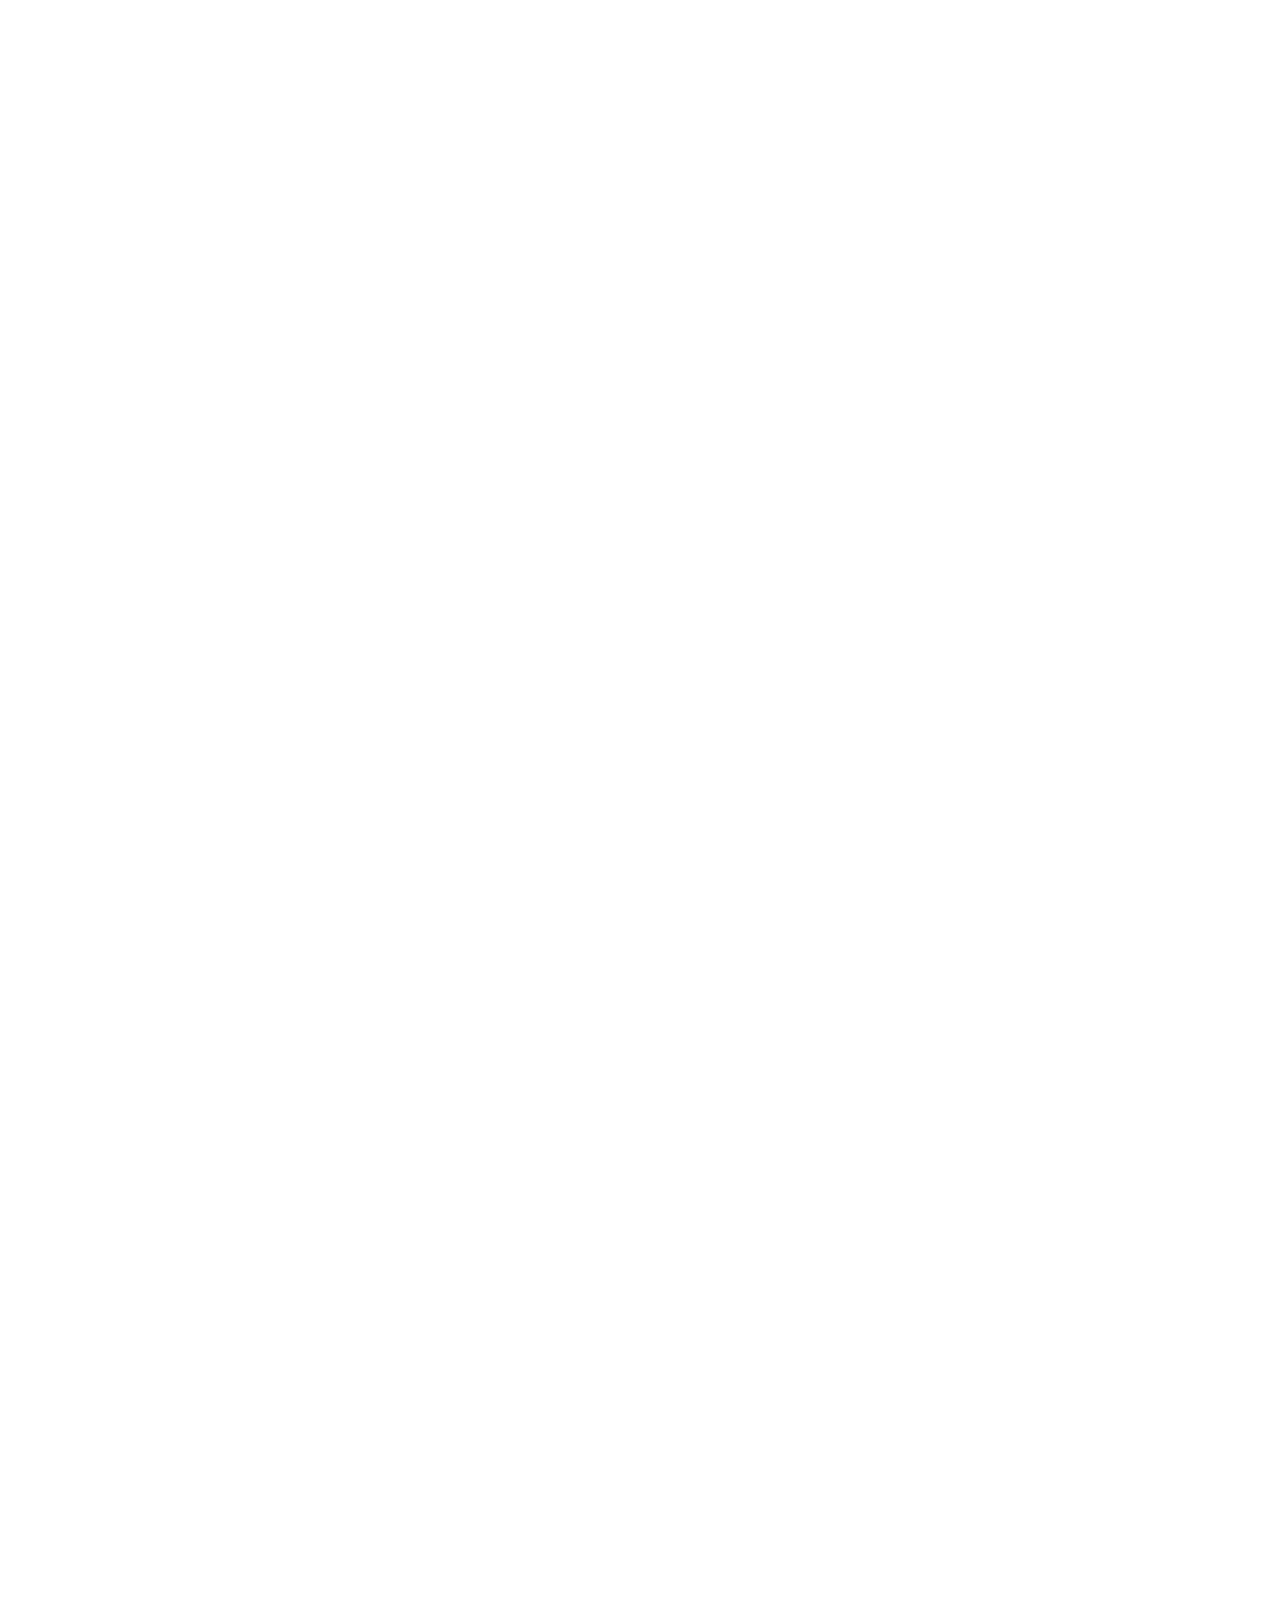
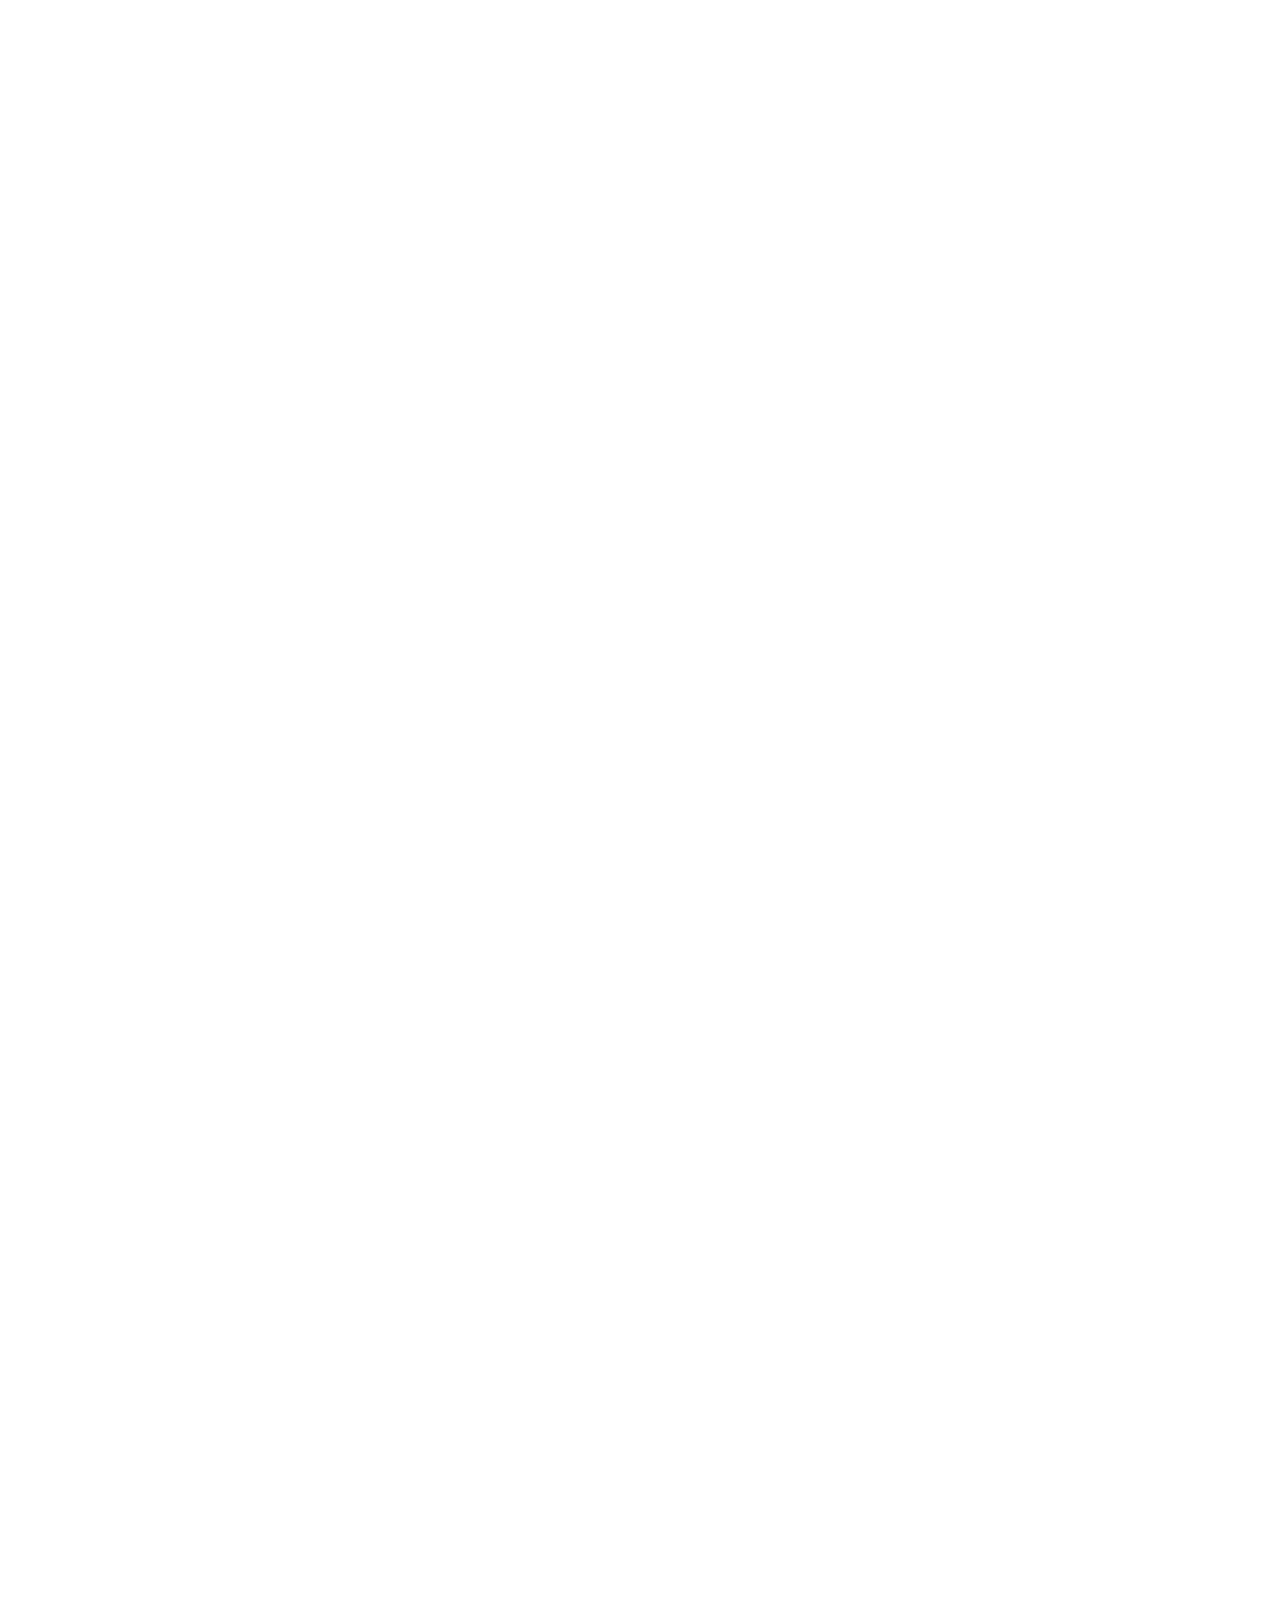
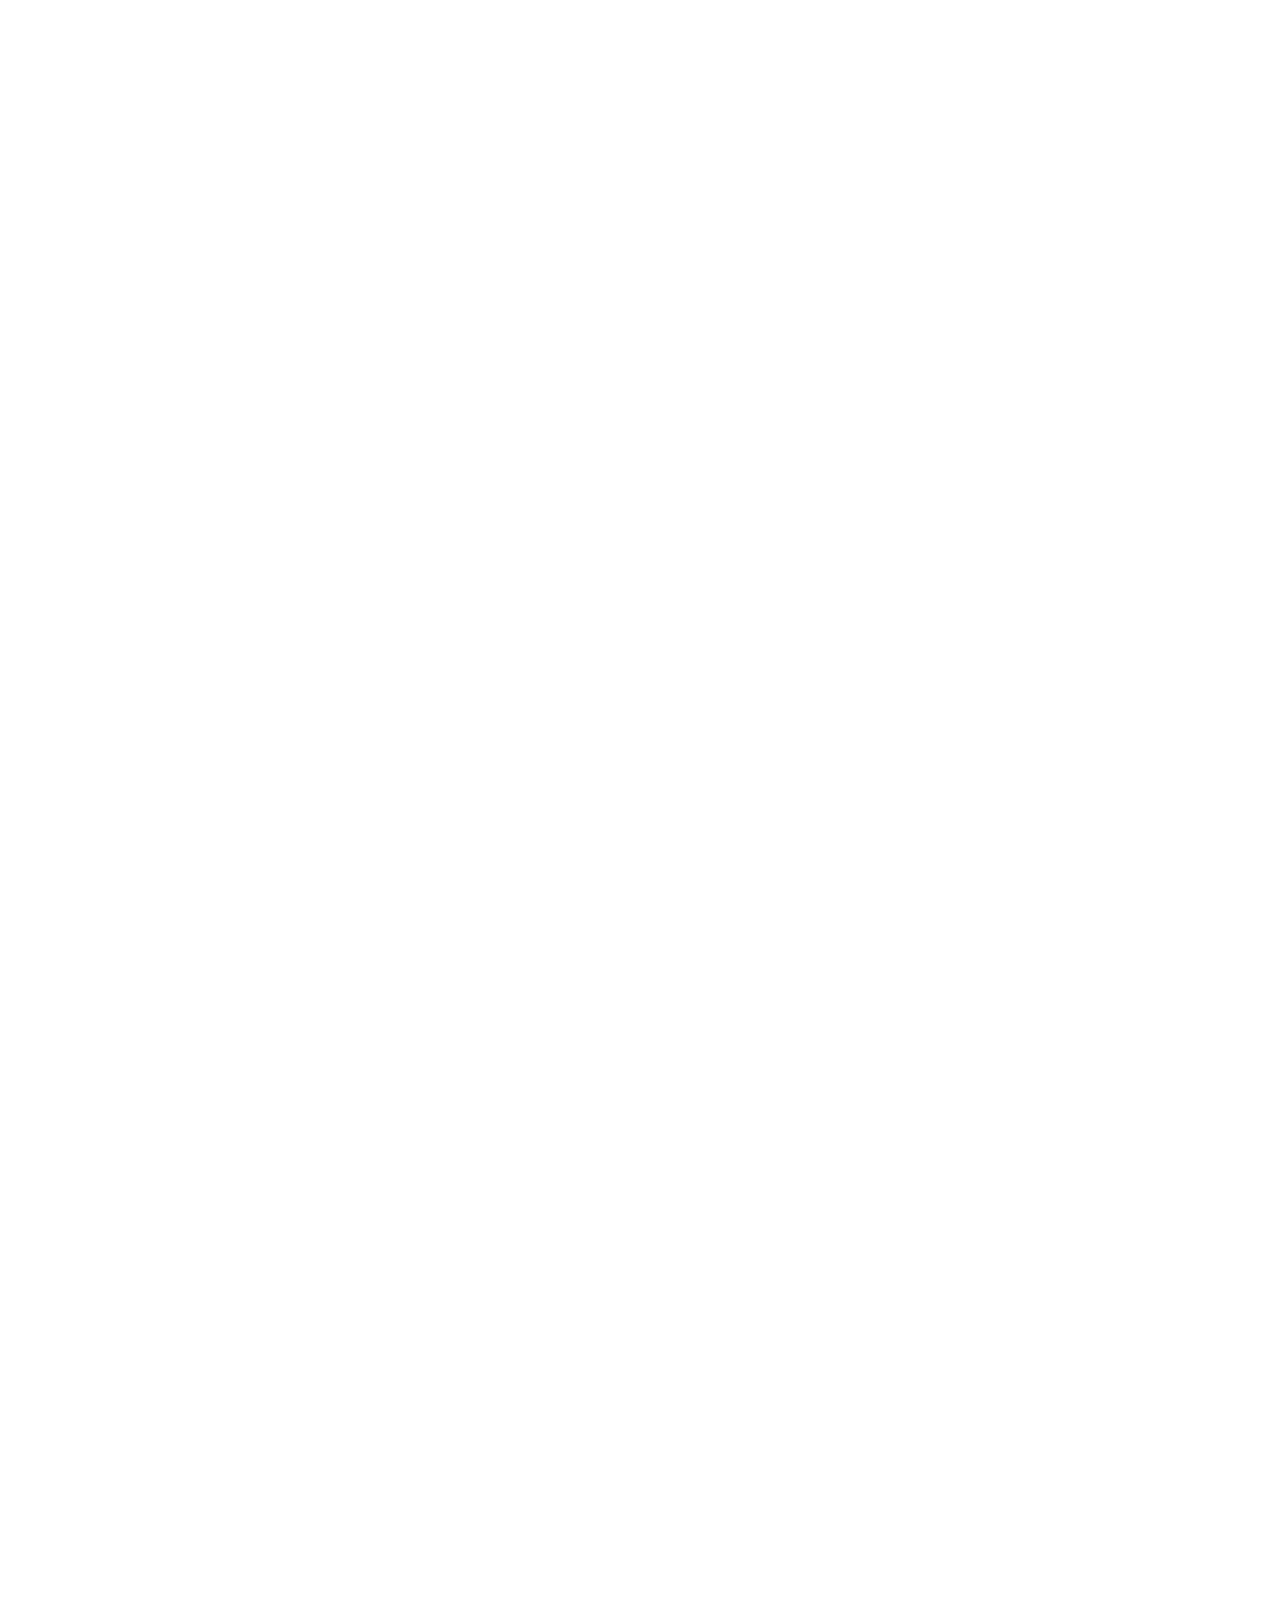
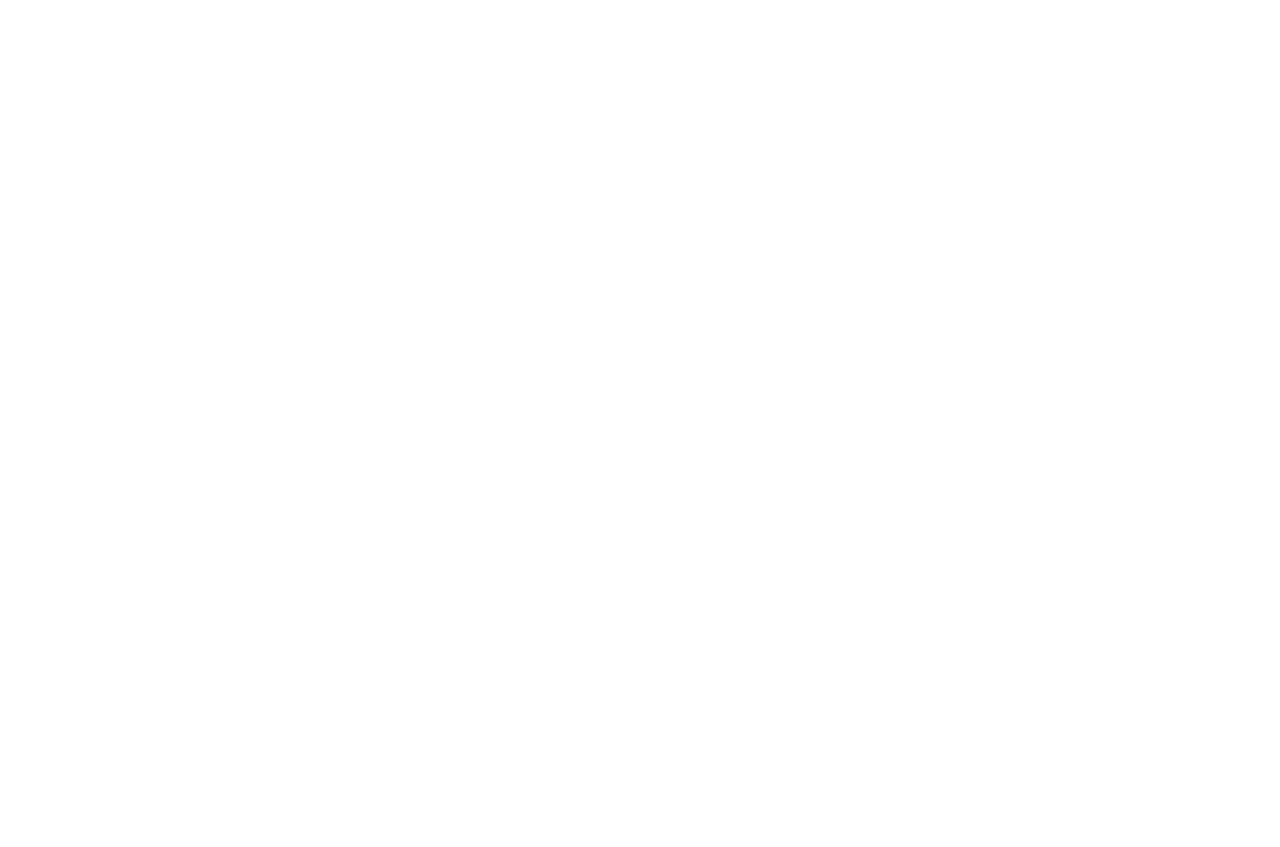
==== commit 53c42368: "ss" ====
--- a/index.html
+++ b/index.html
@@ -7,7 +7,7 @@
   <meta name="viewport" content="width=device-width, initial-scale=1.0">
   <meta name="description" content="Axtra HTML5 Template">
 
-  <title>Home - Digital Marketing</title>
+  <title>Creating future with programming</title>
 
   <!-- Fav Icon -->
   <link rel="icon" type="image/x-icon" href="assets/imgs/logo/favicon.png">
@@ -112,7 +112,7 @@
       <div class="header__nav-2">
         <ul class="main-menu-3 menu-anim">
           <li class="has-megamenu"><a href="#">home</a>
-            <ul class="mega-menu">
+            <!-- <ul class="mega-menu">
               <li>
                 <div class="menu-heading">Agency</div>
                 <ul>
@@ -176,7 +176,7 @@
                 </ul>
               </li>
             </ul>
-          </li>
+          </li> -->
           <!-- <li><a href="index-woocommerce.html">woocomerce</a>
             <ul class="main-dropdown">
               <li><a href="index-woocommerce.html">Home</a></li>
@@ -199,68 +199,64 @@
           <li class="has-megamenu"><a href="about.html">Services</a>
             <ul class="mega-menu">
               <li>
-                <a>Service</a>
+                <!-- <a>Service</a> -->
                 <ul>
                   <!-- <li><a href="service.html">Backend Technologies</a></li> -->
-                  <li><a href="service-dark.html">service dark</a></li>
-                  <li><a href="service-2.html">service V.2</a></li>
-                  <li><a href="service-2-dark.html">service V.2 dark</a></li>
-                  <li><a href="service-3.html">service V.3</a></li>
-                  <li><a href="service-3-dark.html">service V.3 dark</a></li>
-                  <li><a href="service-4.html">service V.4</a></li>
-                  <li><a href="service-4-dark.html">service V.4 dark</a></li>
-                  <li><a href="service-5.html">service V.5</a></li>
-                  <li><a href="service-5-dark.html">service V.5 dark</a></li>
-                  <li><a href="service-6.html">service V.6</a></li>
-                  <li><a href="service-6-dark.html">service V.6 dark</a></li>
-                  <li><a href="service-details.html">service details</a></li>
-                  <li><a href="service-details-dark.html">service details dark</a></li>
-                </ul>
-              </li>
+                  <li><a href="service-dark.html">Mobile App Development</a></li>
+                  <li><a href="service-2.html"></a></li>
+                  <li><a href="service-2-dark.html">CMS Development</a></li>
+                  <li><a href="service-3.html"></a></li>
+                  <li><a href="service-3-dark.html">Website Development</a></li>
+                  <li><a href="service-4.html"></a></li>
+                  <li><a href="service-4-dark.html">API Development</a></li>
+                  <li><a href="service-5.html"></a></li>
+                  <li><a href="service-5-dark.html">PWA And AMP Development</a></li>
+                  <li><a href="service-6.html"></a></li>
+                  <li><a href="service-6-dark.html">ECommerce Marketplace Development</a></li>
+                  <li><a href="service-details.html"></a></li>
+                  <li><a href="service-details-dark.html">Custom CRM Development</a></li>
+                </ul>
+              </li>
+
               <li>
-                <a>portfolio</a>
+                <!-- <a>team</a> -->
                 <ul>
-                  <!-- <li><a href="portfolio.html">Frontend Technologies </a></li> -->
-                  <li><a href="portfolio-dark.html">portfolio dark</a></li>
-                  <li><a href="portfolio-2.html">portfolio v.2</a></li>
-                  <li><a href="portfolio-2-dark.html">portfolio v.2 dark</a></li>
-                  <li><a href="portfolio-3.html">portfolio v.3</a></li>
-                  <li><a href="portfolio-3-dark.html">portfolio v.3 dark</a></li>
-                  <li><a href="portfolio-4.html">portfolio v.4</a></li>
-                  <li><a href="portfolio-4-dark.html">portfolio v.4 dark</a></li>
-                  <li><a href="portfolio-5.html">portfolio v.5</a></li>
-                  <li><a href="portfolio-5-dark.html">portfolio v.5 dark</a></li>
-                  <li><a href="portfolio-details.html">portfolio details</a></li>
-                  <li><a href="portfolio-details-dark.html">portfolio details dark</a></li>
+                  <li><a href="team.html">Digital Marketing</a></li>
+                  <li><a href="#"></a></li>
+                  <li><a href="team-dark.html">Web Design</a></li>
+                  <li><a href="#"></a></li>
+                  <li><a href="team-details-dark.html">Dynamic Website Design</a></li>
+                  <li><a href="#"></a></li>
+                  <li><a href="career.html">Responsive Web Design</a></li>
+                  <li><a href="#"></a></li>
+                  <li><a href="career-dark.html">Static Web Design</a></li>
+                  <li><a href="#"></a></li>
+                  <li><a href="job-details.html">Web Redesign</a></li>
+                  <li><a href="#"></a></li>
+                  <li><a href="job-details-dark.html">UI/UX Design</a></li>
+                  <li><a href="#"></a></li>
                 </ul>
               </li>
               <li>
-                <a>team</a>
+                <!-- <a>blog</a> -->
                 <ul>
-                  <li><a href="team.html">Dtabases</a></li>
-                  <li><a href="team-dark.html">Team dark</a></li>
-                  <li><a href="team-details.html">Team Details</a></li>
-                  <li><a href="team-details-dark.html">Team Details dark</a></li>
-                  <li><a href="career.html">career</a></li>
-                  <li><a href="career-dark.html">career dark</a></li>
-                  <li><a href="job-details.html">job details</a></li>
-                  <li><a href="job-details-dark.html">job details dark</a></li>
-                </ul>
-              </li>
-              <li>
-                <a>blog</a>
-                <ul>
-                  <li><a href="blog.html">blog</a></li>
-                  <li><a href="blog-dark.html">blog dark</a></li>
-                  <li><a href="blog-2.html">blog v.2</a></li>
-                  <li><a href="blog-2-dark.html">blog v.2 dark</a></li>
-                  <li><a href="category.html">category</a></li>
-                  <li><a href="category-dark.html">category dark</a></li>
-                  <li><a href="blog-details.html">blog details</a></li>
-                  <li><a href="blog-details-dark.html">blog details dark</a></li>
-                </ul>
-              </li>
-              <li>
+                  <li><a href="blog.html">PHP Web Development</a></li>
+                  <li><a href="#"></a></li>
+                  <li><a href="blog-dark.html">WordPress Web Development</a></li>
+                  <li><a href="#"></a></li>
+                  <li><a href="blog-2.html">Wordpress Plugin Development</a></li>
+                  <li><a href="#"></a></li>
+                  <li><a href="blog-2-dark.html">Android App Development</a></li>
+                  <li><a href="#"></a></li>
+                  <li><a href="category.html">Magento Development</a></li>
+                  <li><a href="#"></a></li>
+                  <li><a href="category-dark.html">Shopify Development</a></li>
+                  <li><a href="#"></a></li>
+                  <li><a href="blog-details.html">Joomla Development</a></li>
+                  <li><a href="#"></a></li>
+                </ul>
+              </li>
+              <!-- <li>
                 <a>Others</a>
                 <ul>
                   <li><a href="about.html">about</a></li>
@@ -272,7 +268,7 @@
                   <li><a href="404.html">404</a></li>
                   <li><a href="404-dark.html">404 dark</a></li>
                 </ul>
-              </li>
+              </li> -->
             </ul>
           </li>
           <li><a href="portfolio.html">services</a>
--- a/assets/css/master.css
+++ b/assets/css/master.css
@@ -3505,7 +3505,7 @@
 }
 @media only screen and (min-width: 1200px) and (max-width: 1399px) {
   .mega-menu, .mega-menu-2 {
-    padding: 40px 100px;
+    padding: 40px 60px;
   }
 }
 .mega-menu li, .mega-menu-2 li {
@@ -3537,6 +3537,7 @@
   text-align: left;
 }
 .mega-menu li ul li, .mega-menu-2 li ul li {
+  width: 350px;
   display: block;
   margin: 0;
 }
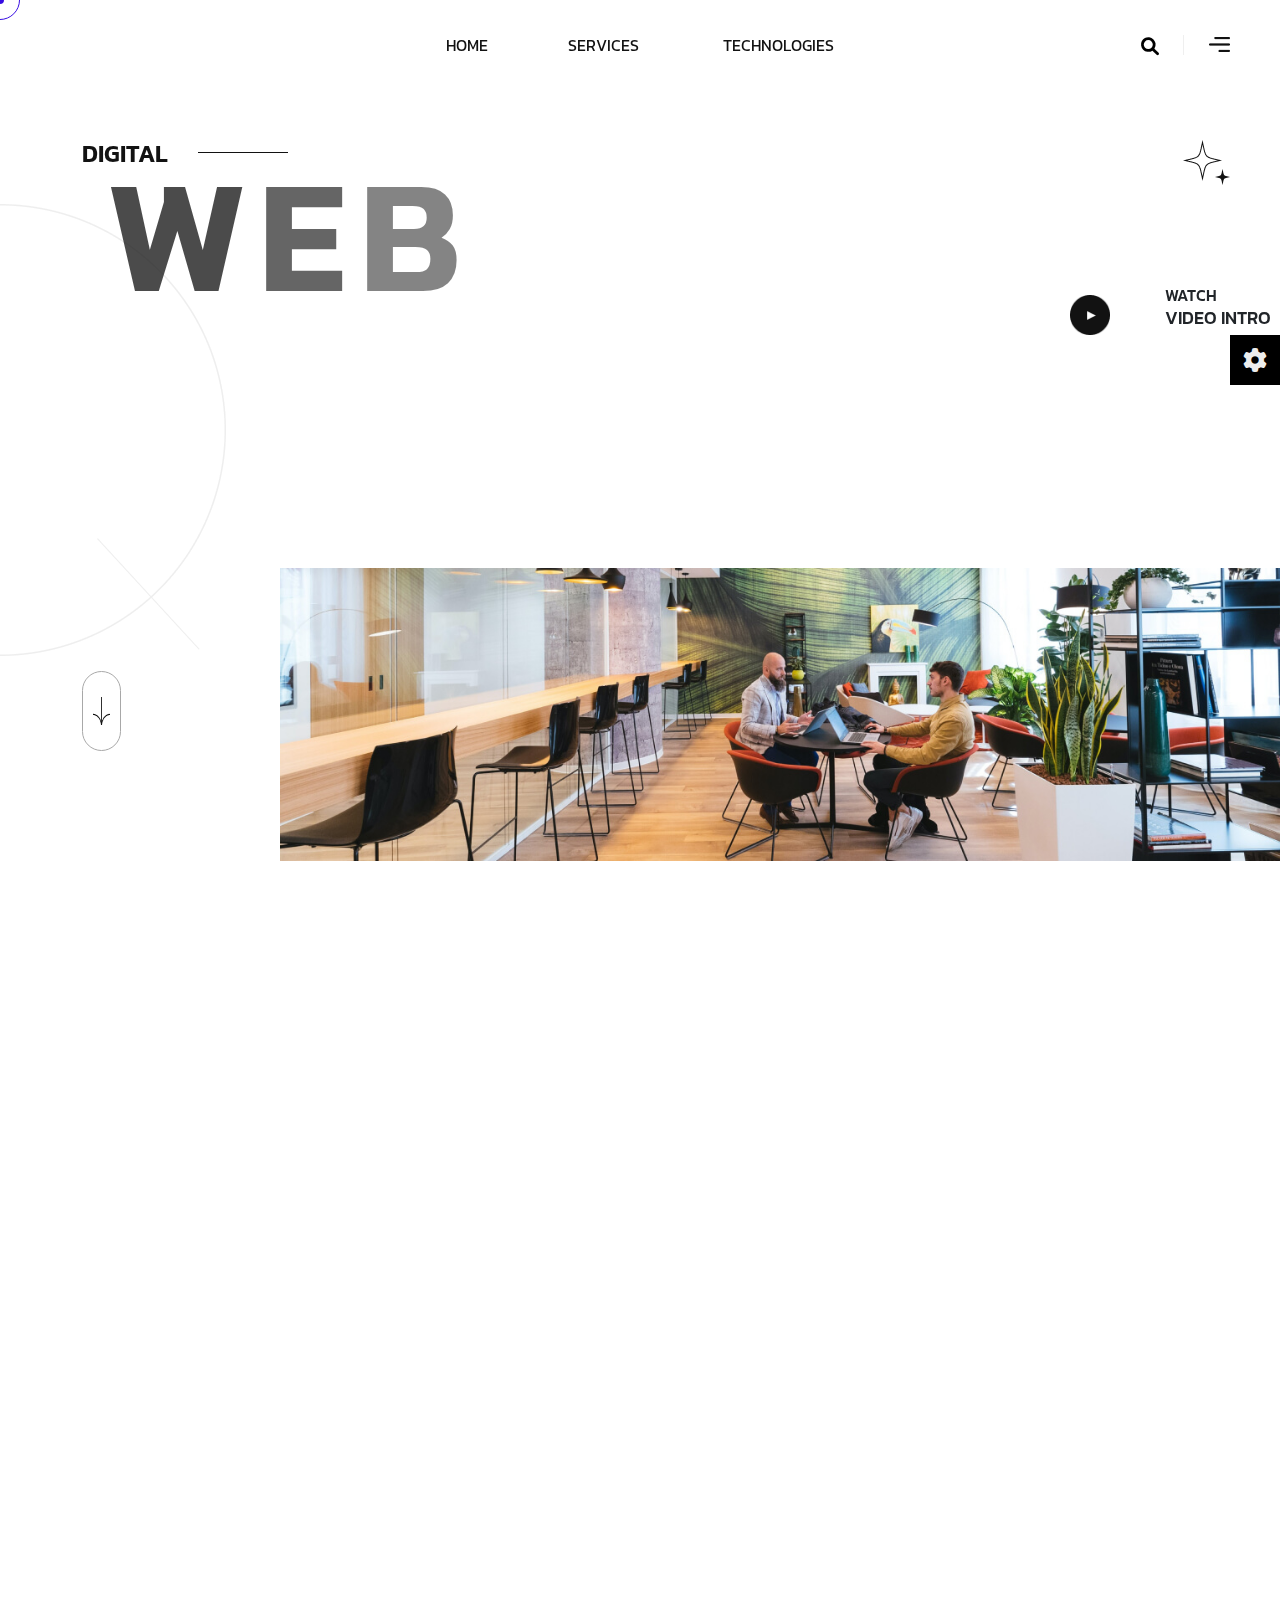
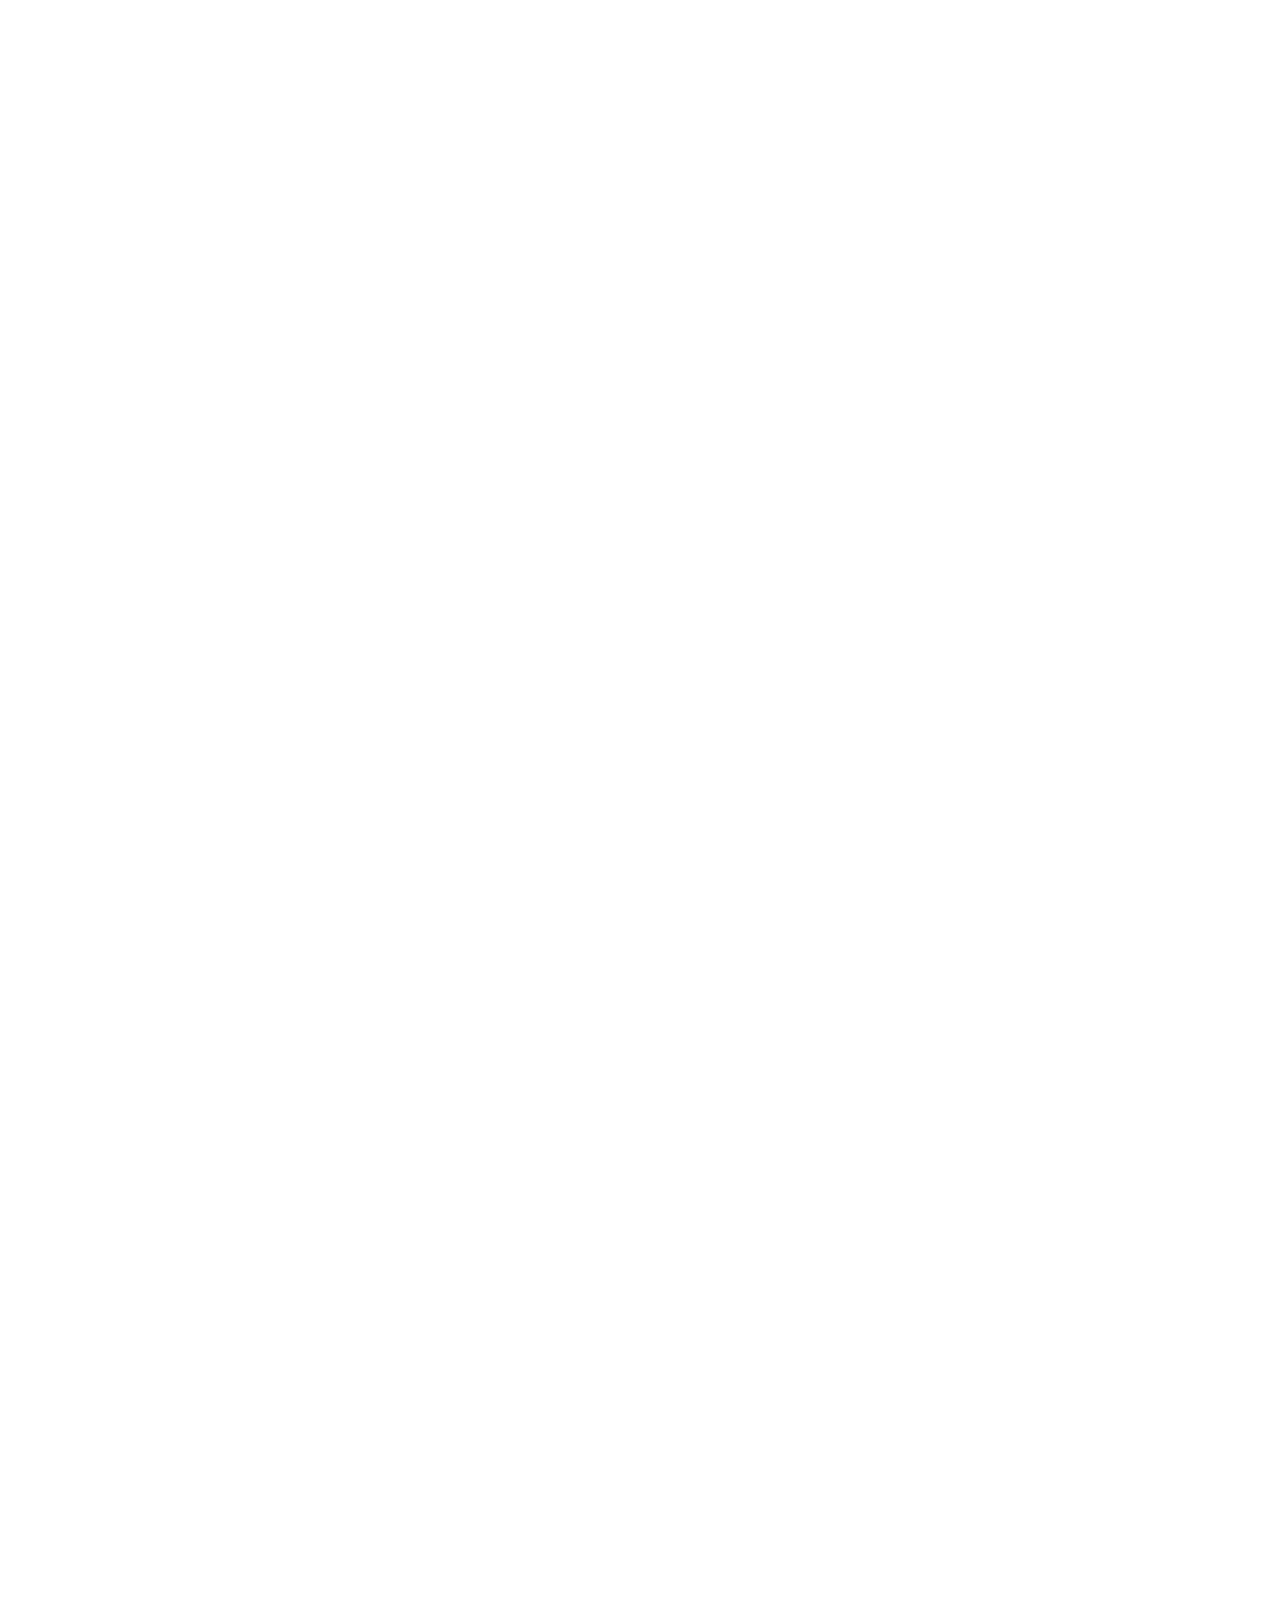
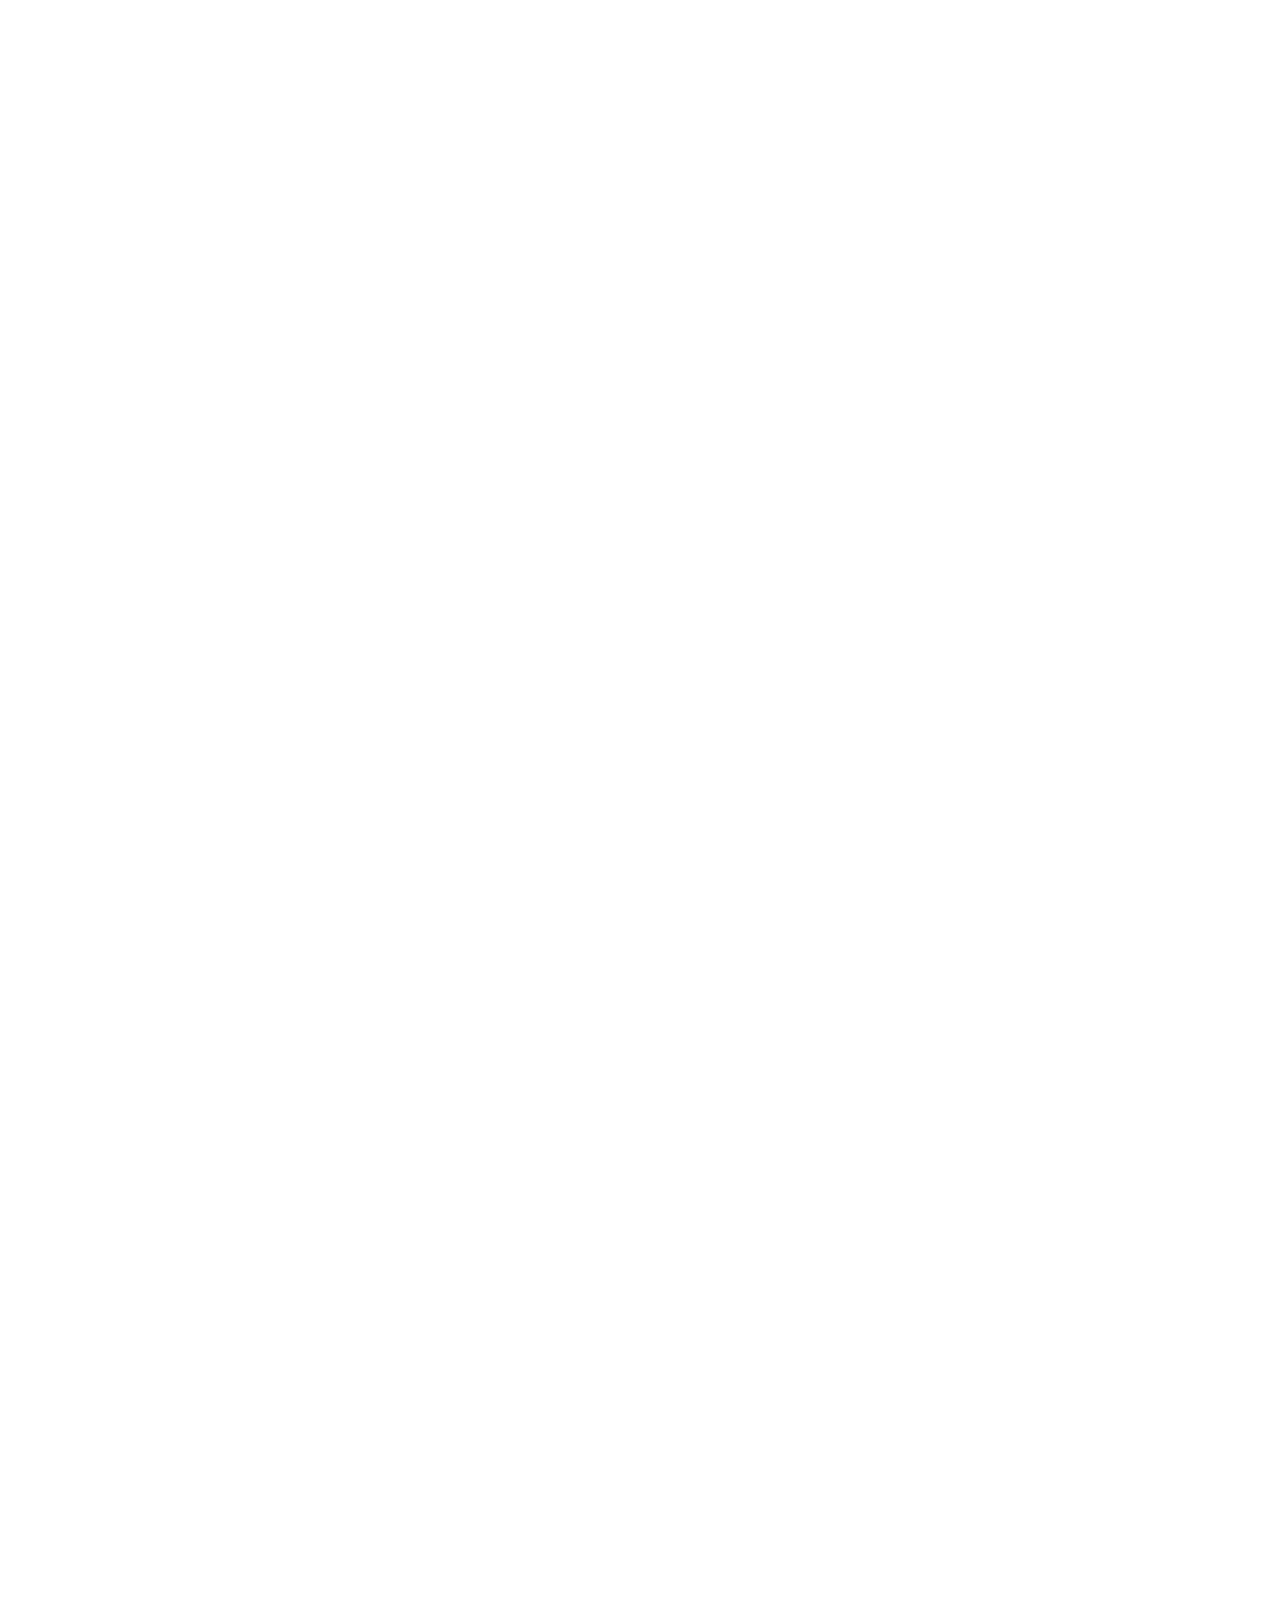
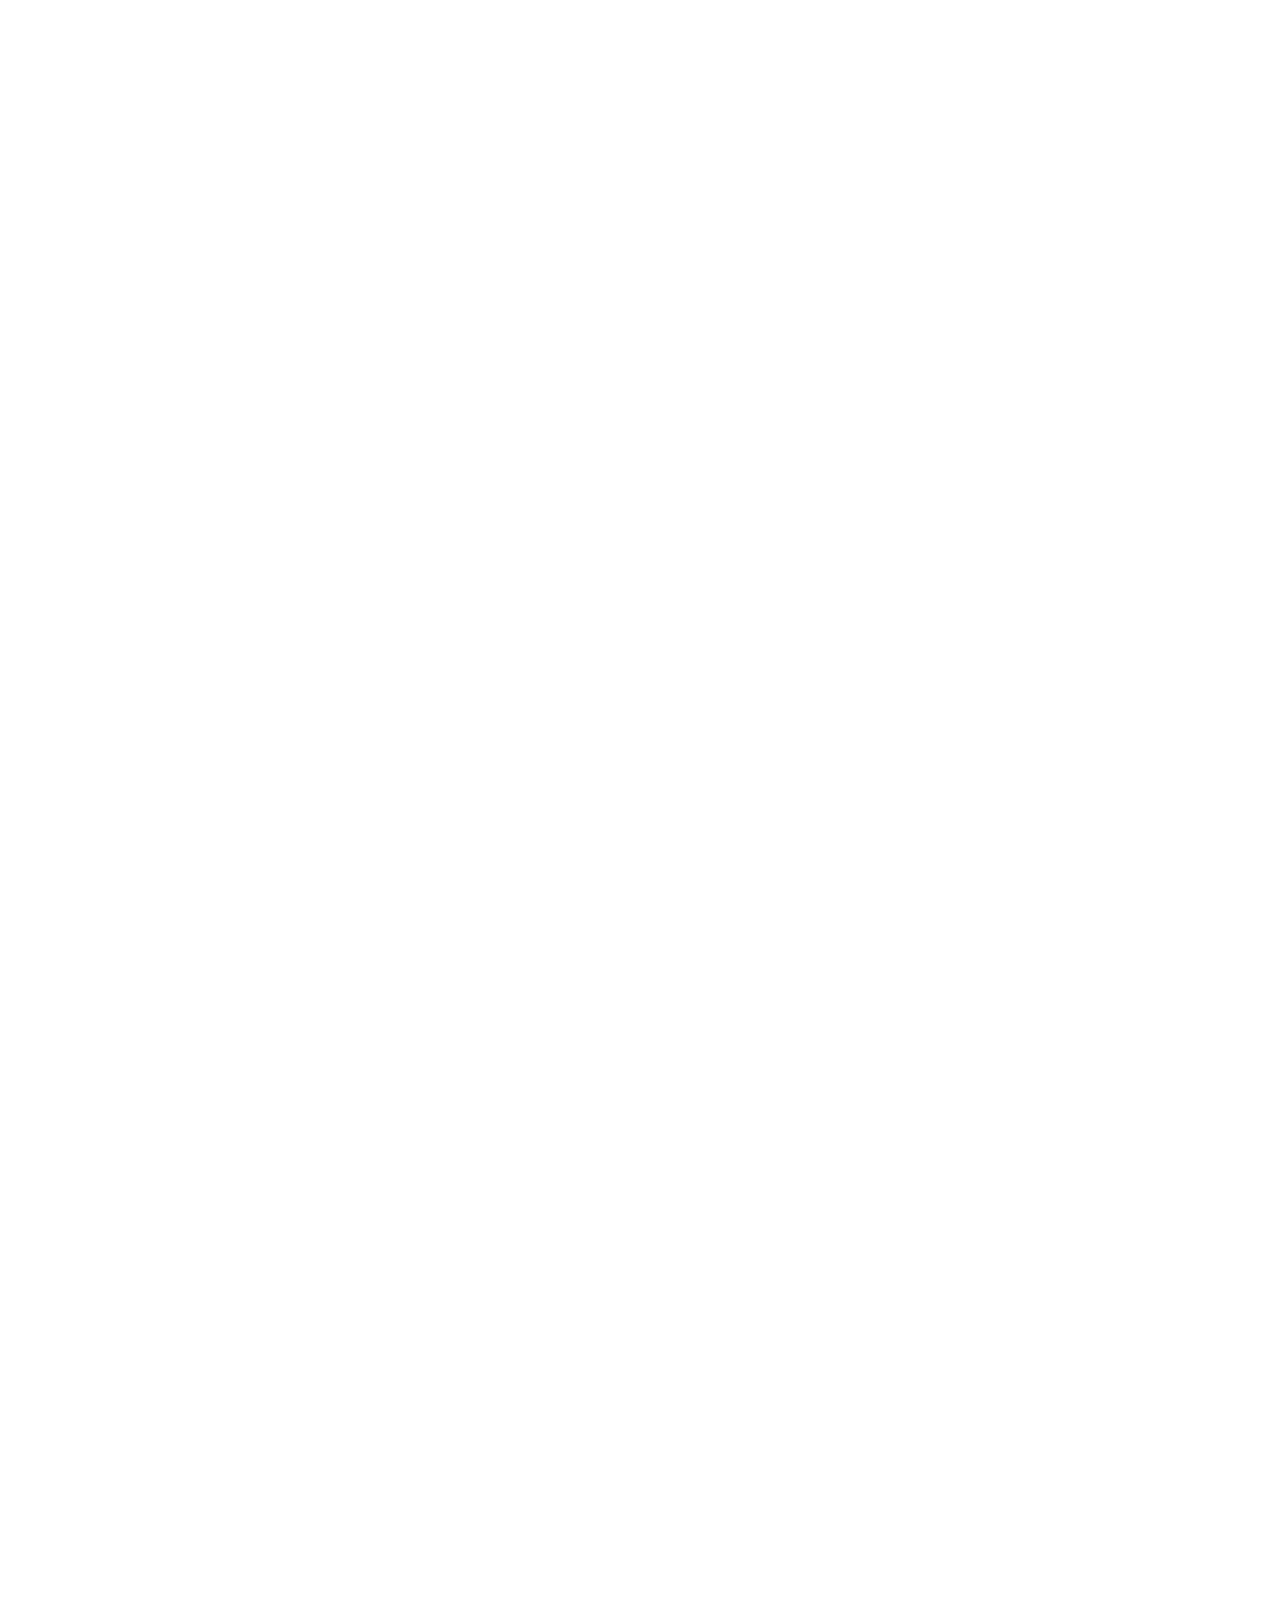
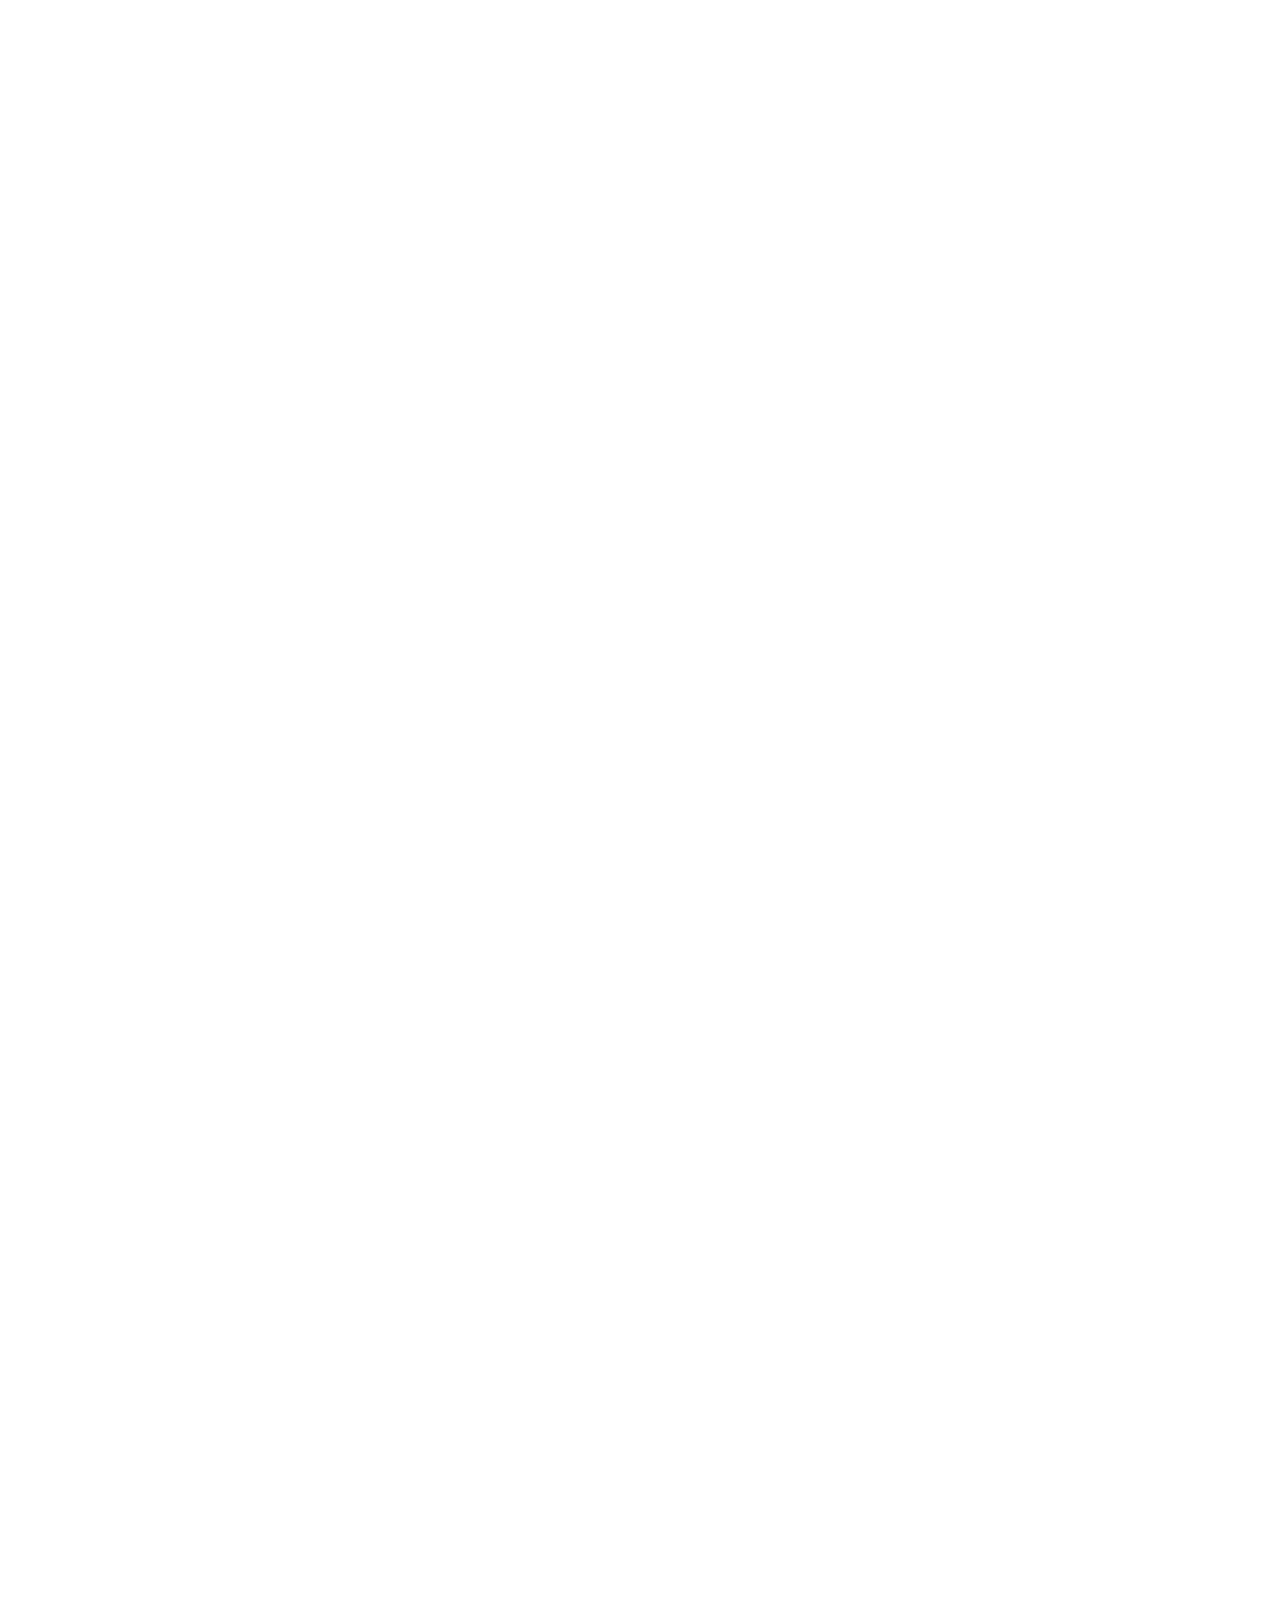
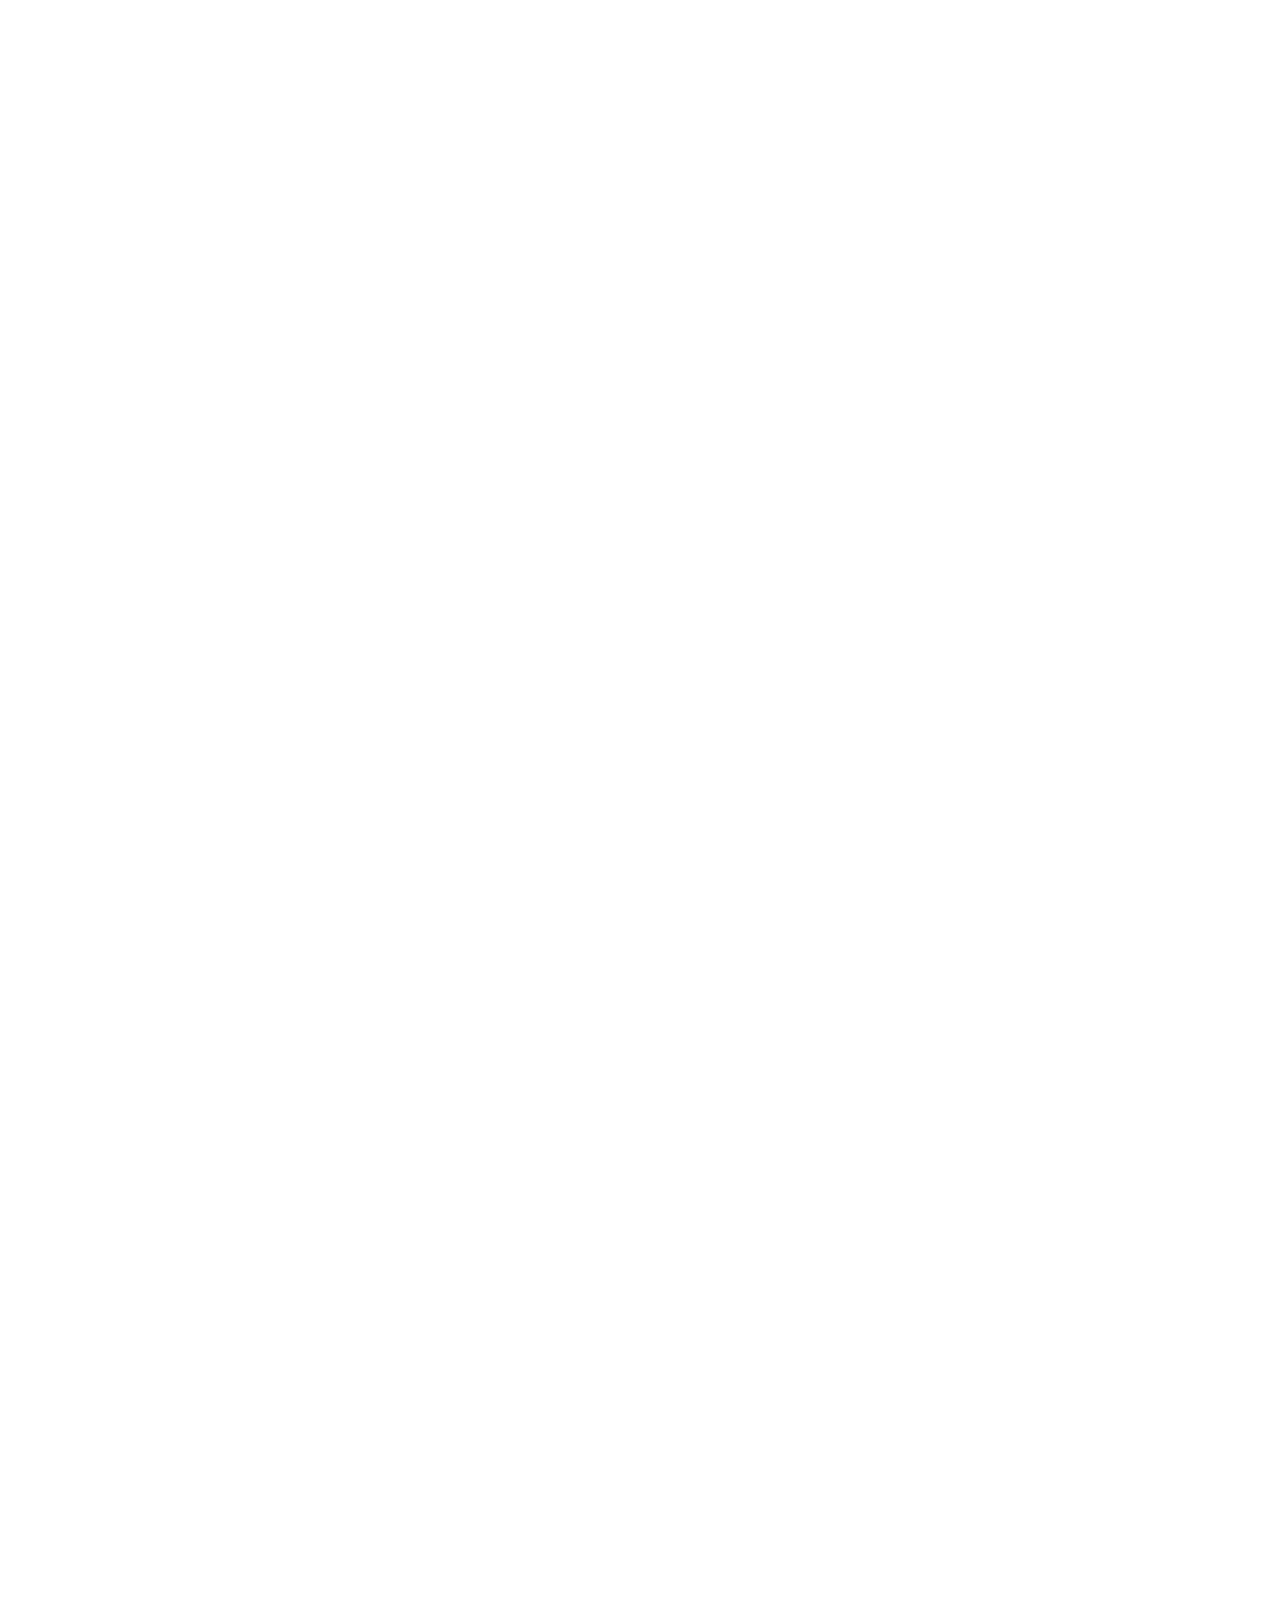
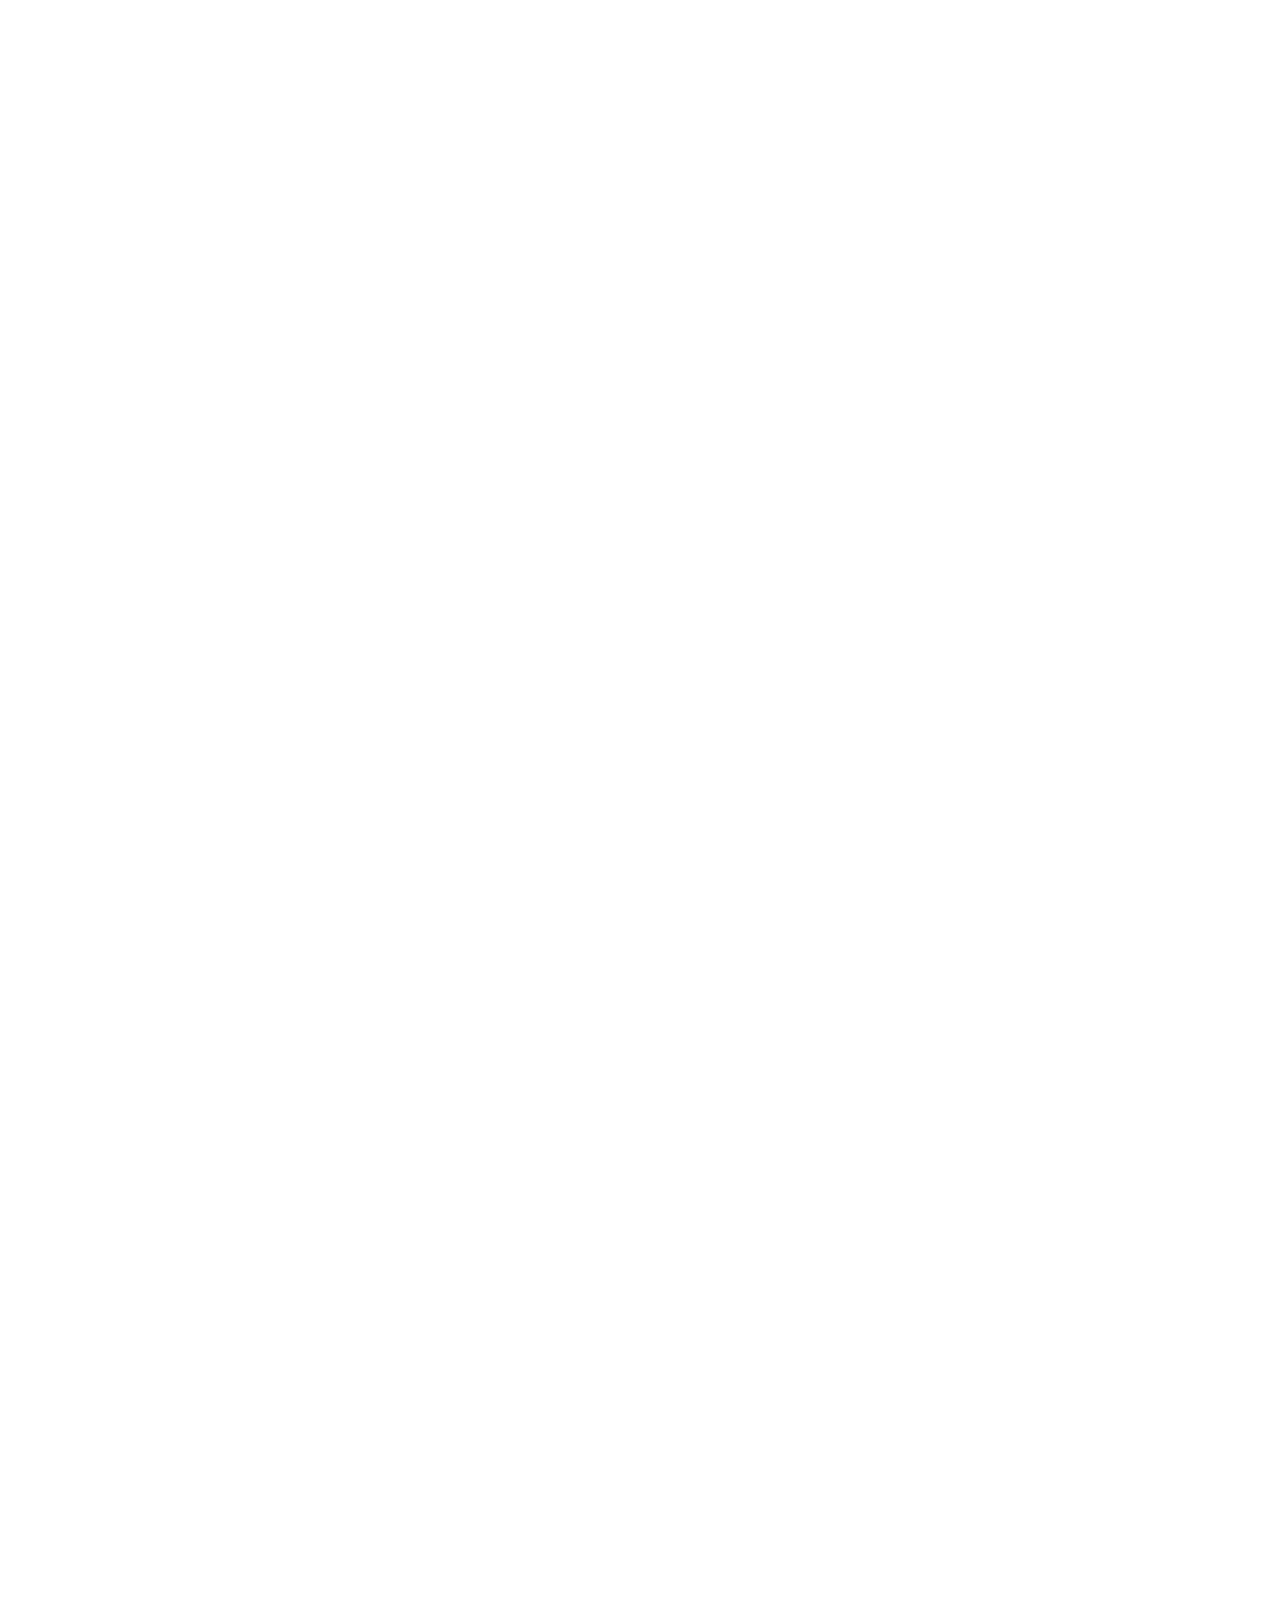
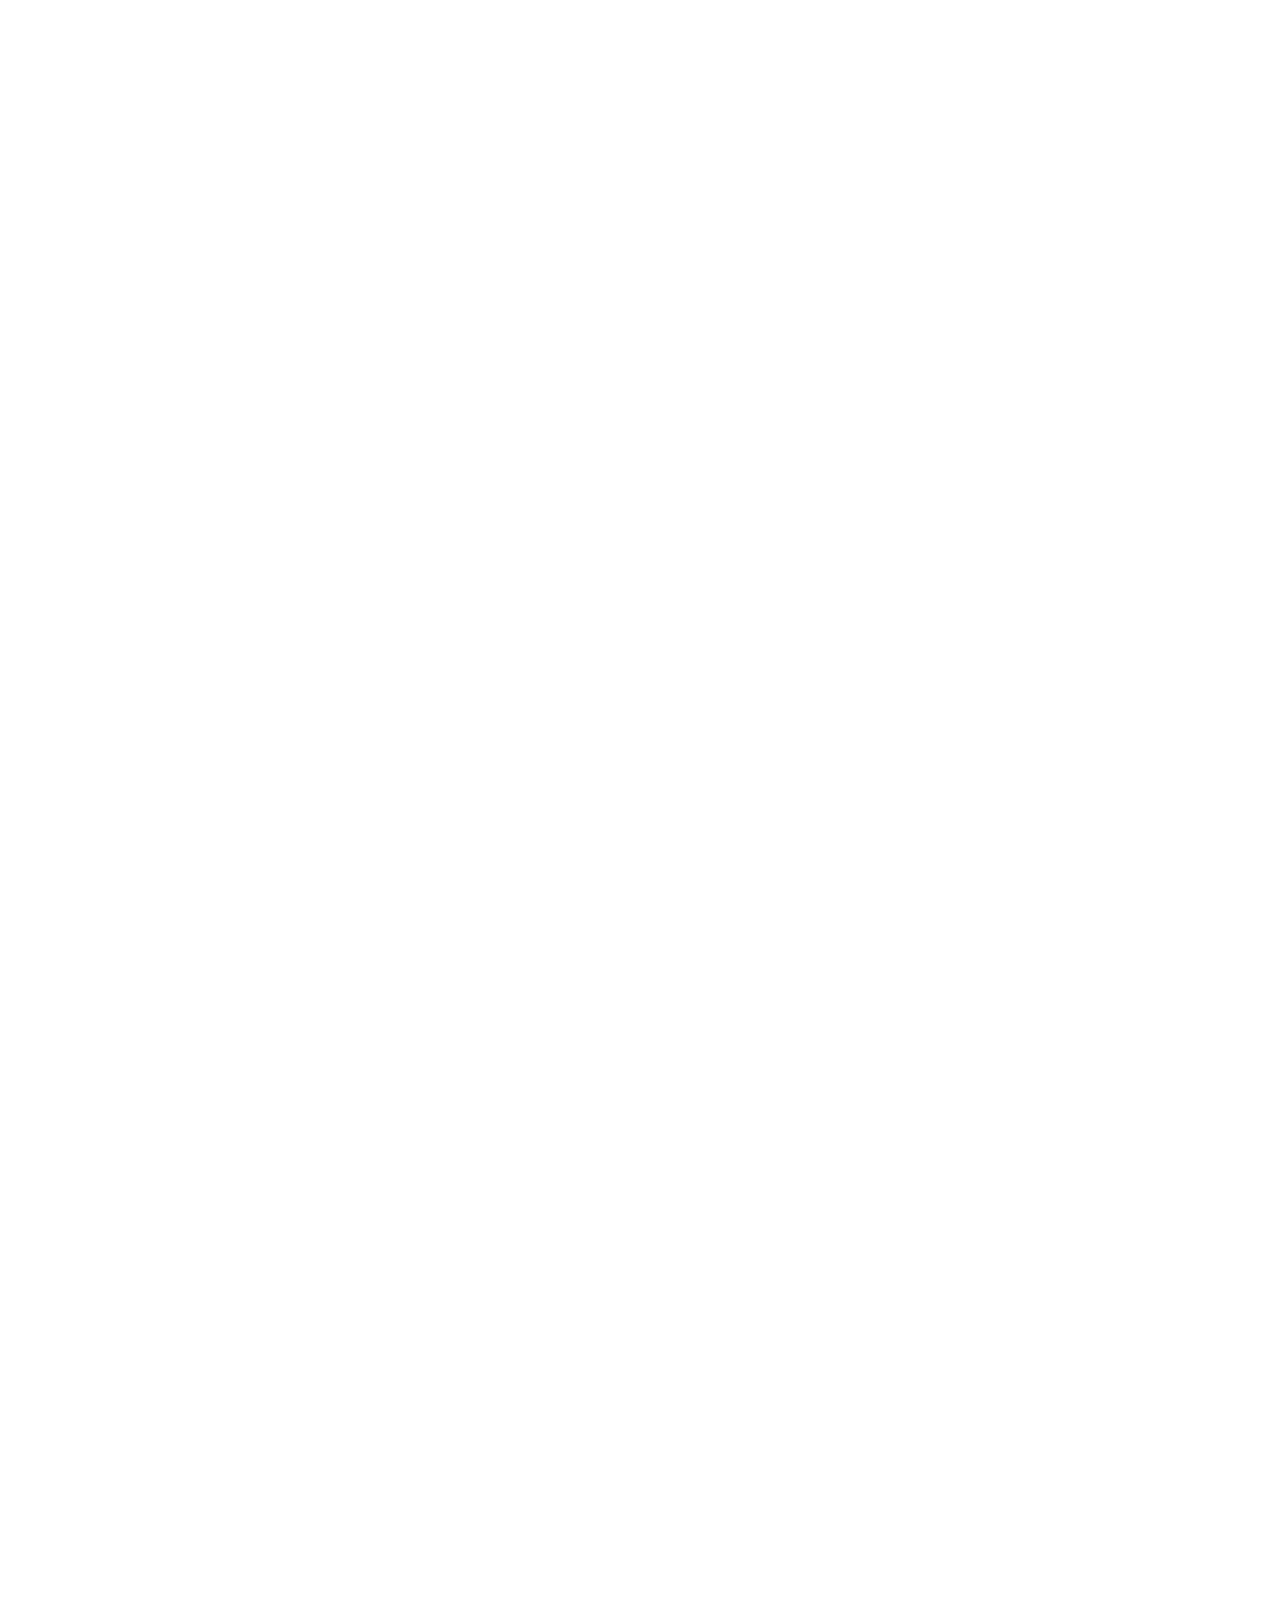
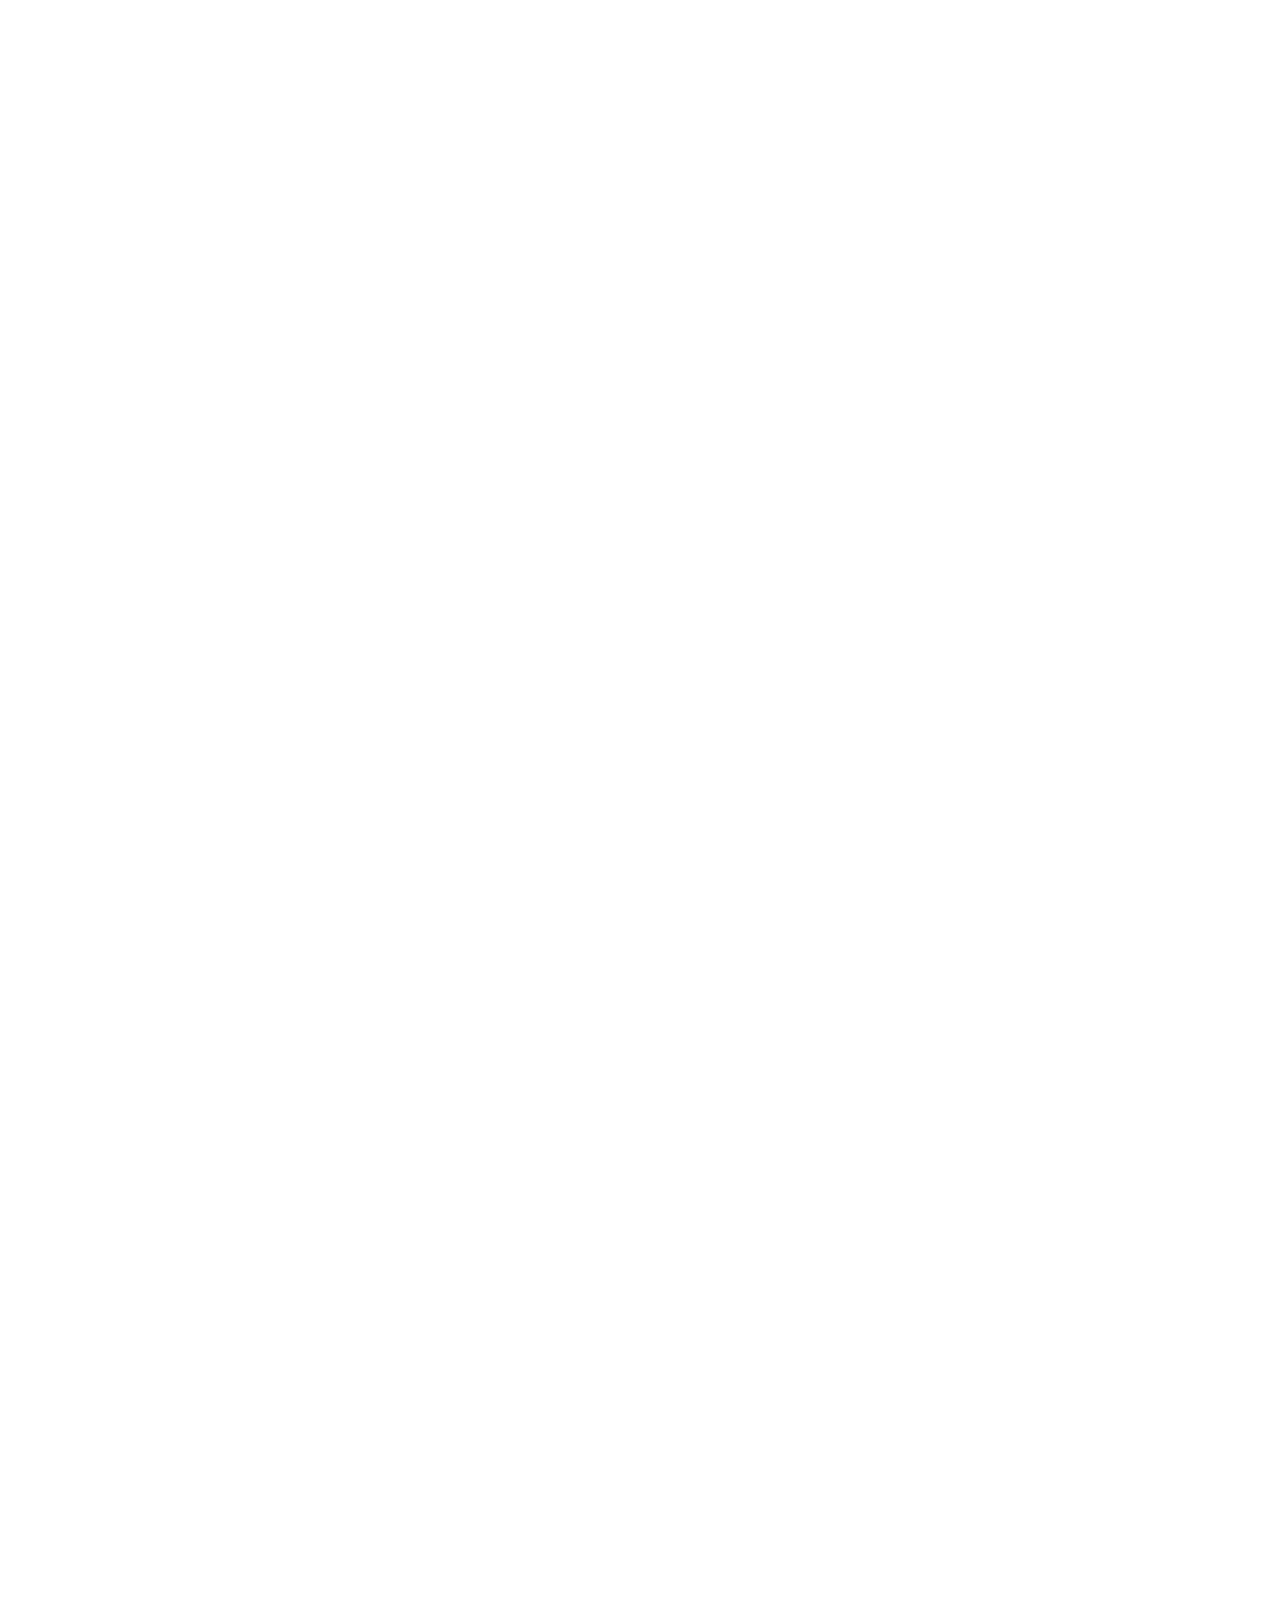
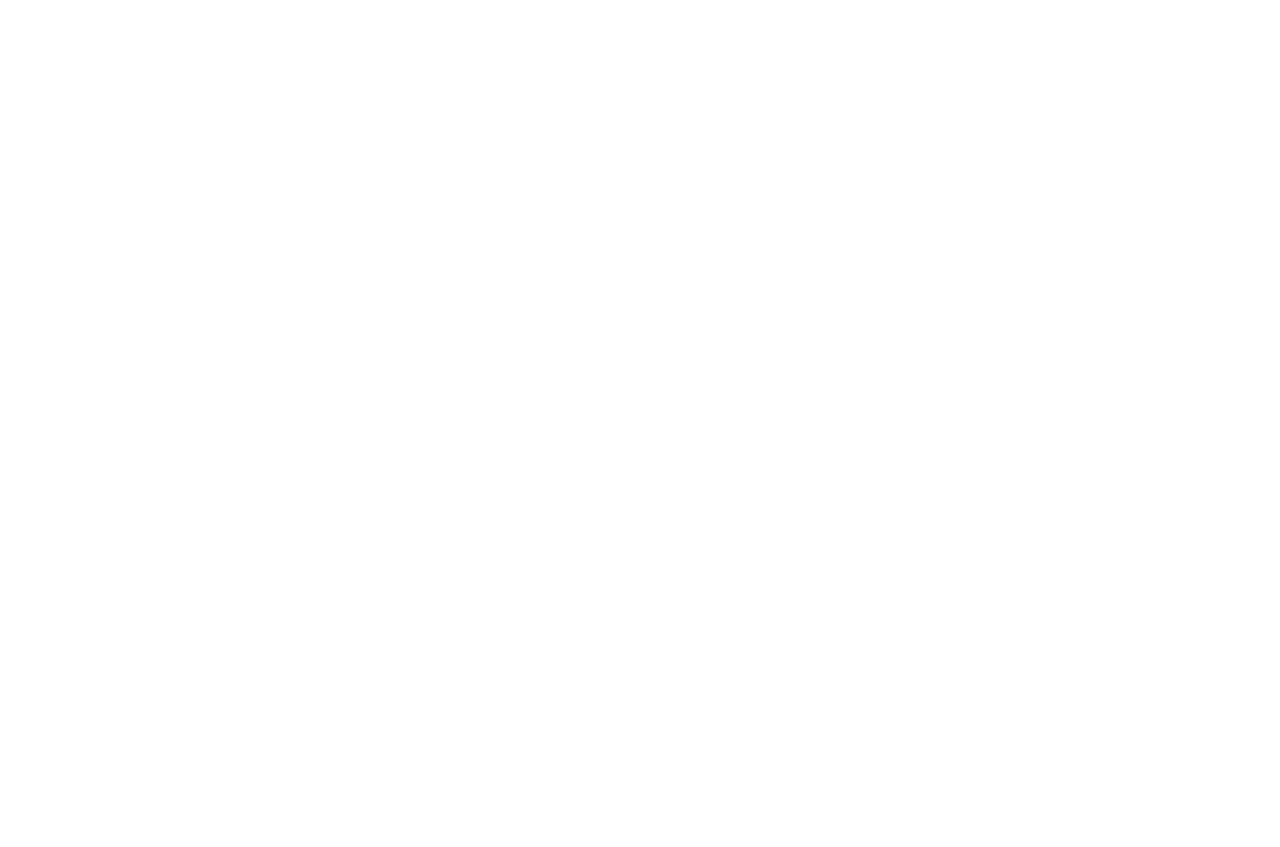
==== commit f7396fa3: "ss" ====
--- a/index.html
+++ b/index.html
@@ -271,7 +271,82 @@
               </li> -->
             </ul>
           </li>
-          <li><a href="portfolio.html">services</a>
+          <li class="has-megamenu"><a href="about.html">Technologies</a>
+            <ul class="mega-menu">
+              <li>
+                <!-- <a>Service</a> -->
+                <ul>
+                  <!-- <li><a href="service.html">Backend Technologies</a></li> -->
+                  <li><a href="service-dark.html">Mobile App Development</a></li>
+                  <li><a href="service-2.html"></a></li>
+                  <li><a href="service-2-dark.html">CMS Development</a></li>
+                  <li><a href="service-3.html"></a></li>
+                  <li><a href="service-3-dark.html">Website Development</a></li>
+                  <li><a href="service-4.html"></a></li>
+                  <li><a href="service-4-dark.html">API Development</a></li>
+                  <li><a href="service-5.html"></a></li>
+                  <li><a href="service-5-dark.html">PWA And AMP Development</a></li>
+                  <li><a href="service-6.html"></a></li>
+                  <li><a href="service-6-dark.html">ECommerce Marketplace Development</a></li>
+                  <li><a href="service-details.html"></a></li>
+                  <li><a href="service-details-dark.html">Custom CRM Development</a></li>
+                </ul>
+              </li>
+
+              <li>
+                <!-- <a>team</a> -->
+                <ul>
+                  <li><a href="team.html">Digital Marketing</a></li>
+                  <li><a href="#"></a></li>
+                  <li><a href="team-dark.html">Web Design</a></li>
+                  <li><a href="#"></a></li>
+                  <li><a href="team-details-dark.html">Dynamic Website Design</a></li>
+                  <li><a href="#"></a></li>
+                  <li><a href="career.html">Responsive Web Design</a></li>
+                  <li><a href="#"></a></li>
+                  <li><a href="career-dark.html">Static Web Design</a></li>
+                  <li><a href="#"></a></li>
+                  <li><a href="job-details.html">Web Redesign</a></li>
+                  <li><a href="#"></a></li>
+                  <li><a href="job-details-dark.html">UI/UX Design</a></li>
+                  <li><a href="#"></a></li>
+                </ul>
+              </li>
+              <li>
+                <!-- <a>blog</a> -->
+                <ul>
+                  <li><a href="blog.html">PHP Web Development</a></li>
+                  <li><a href="#"></a></li>
+                  <li><a href="blog-dark.html">WordPress Web Development</a></li>
+                  <li><a href="#"></a></li>
+                  <li><a href="blog-2.html">Wordpress Plugin Development</a></li>
+                  <li><a href="#"></a></li>
+                  <li><a href="blog-2-dark.html">Android App Development</a></li>
+                  <li><a href="#"></a></li>
+                  <li><a href="category.html">Magento Development</a></li>
+                  <li><a href="#"></a></li>
+                  <li><a href="category-dark.html">Shopify Development</a></li>
+                  <li><a href="#"></a></li>
+                  <li><a href="blog-details.html">Joomla Development</a></li>
+                  <li><a href="#"></a></li>
+                </ul>
+              </li>
+              <!-- <li>
+                <a>Others</a>
+                <ul>
+                  <li><a href="about.html">about</a></li>
+                  <li><a href="about-dark.html">about dark</a></li>
+                  <li><a href="faq.html">FAQs</a></li>
+                  <li><a href="faq-dark.html">FAQs dark</a></li>
+                  <li><a href="contact.html">contact</a></li>
+                  <li><a href="contact-dark.html">contact dark</a></li>
+                  <li><a href="404.html">404</a></li>
+                  <li><a href="404-dark.html">404 dark</a></li>
+                </ul>
+              </li> -->
+            </ul>
+          </li>
+          <!-- <li><a href="portfolio.html">Technologies</a>
             <ul class="main-dropdown">
               <li><a href="service.html">service</a>
                 <ul class="sub-dropdown">
@@ -291,21 +366,21 @@
               <li><a href="service-6.html">service V.6</a></li>
               <li><a href="service-details.html">service details</a></li>
             </ul>
-          </li>
-          <li><a href="team.html">team</a>
+          </li> -->
+          <!-- <li><a href="team.html">team</a>
             <ul class="main-dropdown">
               <li><a href="team.html">team</a></li>
               <li><a href="team-details.html">team details</a></li>
             </ul>
-          </li>
-          <li><a href="blog.html">blog</a>
+          </li> -->
+          <!-- <li><a href="blog.html">blog</a>
             <ul class="main-dropdown">
               <li><a href="blog.html">blog</a></li>
               <li><a href="blog-2.html">blog v.2</a></li>
               <li><a href="category.html">category</a></li>
               <li><a href="blog-details.html">blog details</a></li>
             </ul>
-          </li>
+          </li> -->
         </ul>
       </div>
       <div class="header__nav-icon-3">
--- a/assets/css/master.css
+++ b/assets/css/master.css
@@ -3537,7 +3537,7 @@
   text-align: left;
 }
 .mega-menu li ul li, .mega-menu-2 li ul li {
-  width: 350px;
+  width: 420px;
   display: block;
   margin: 0;
 }
